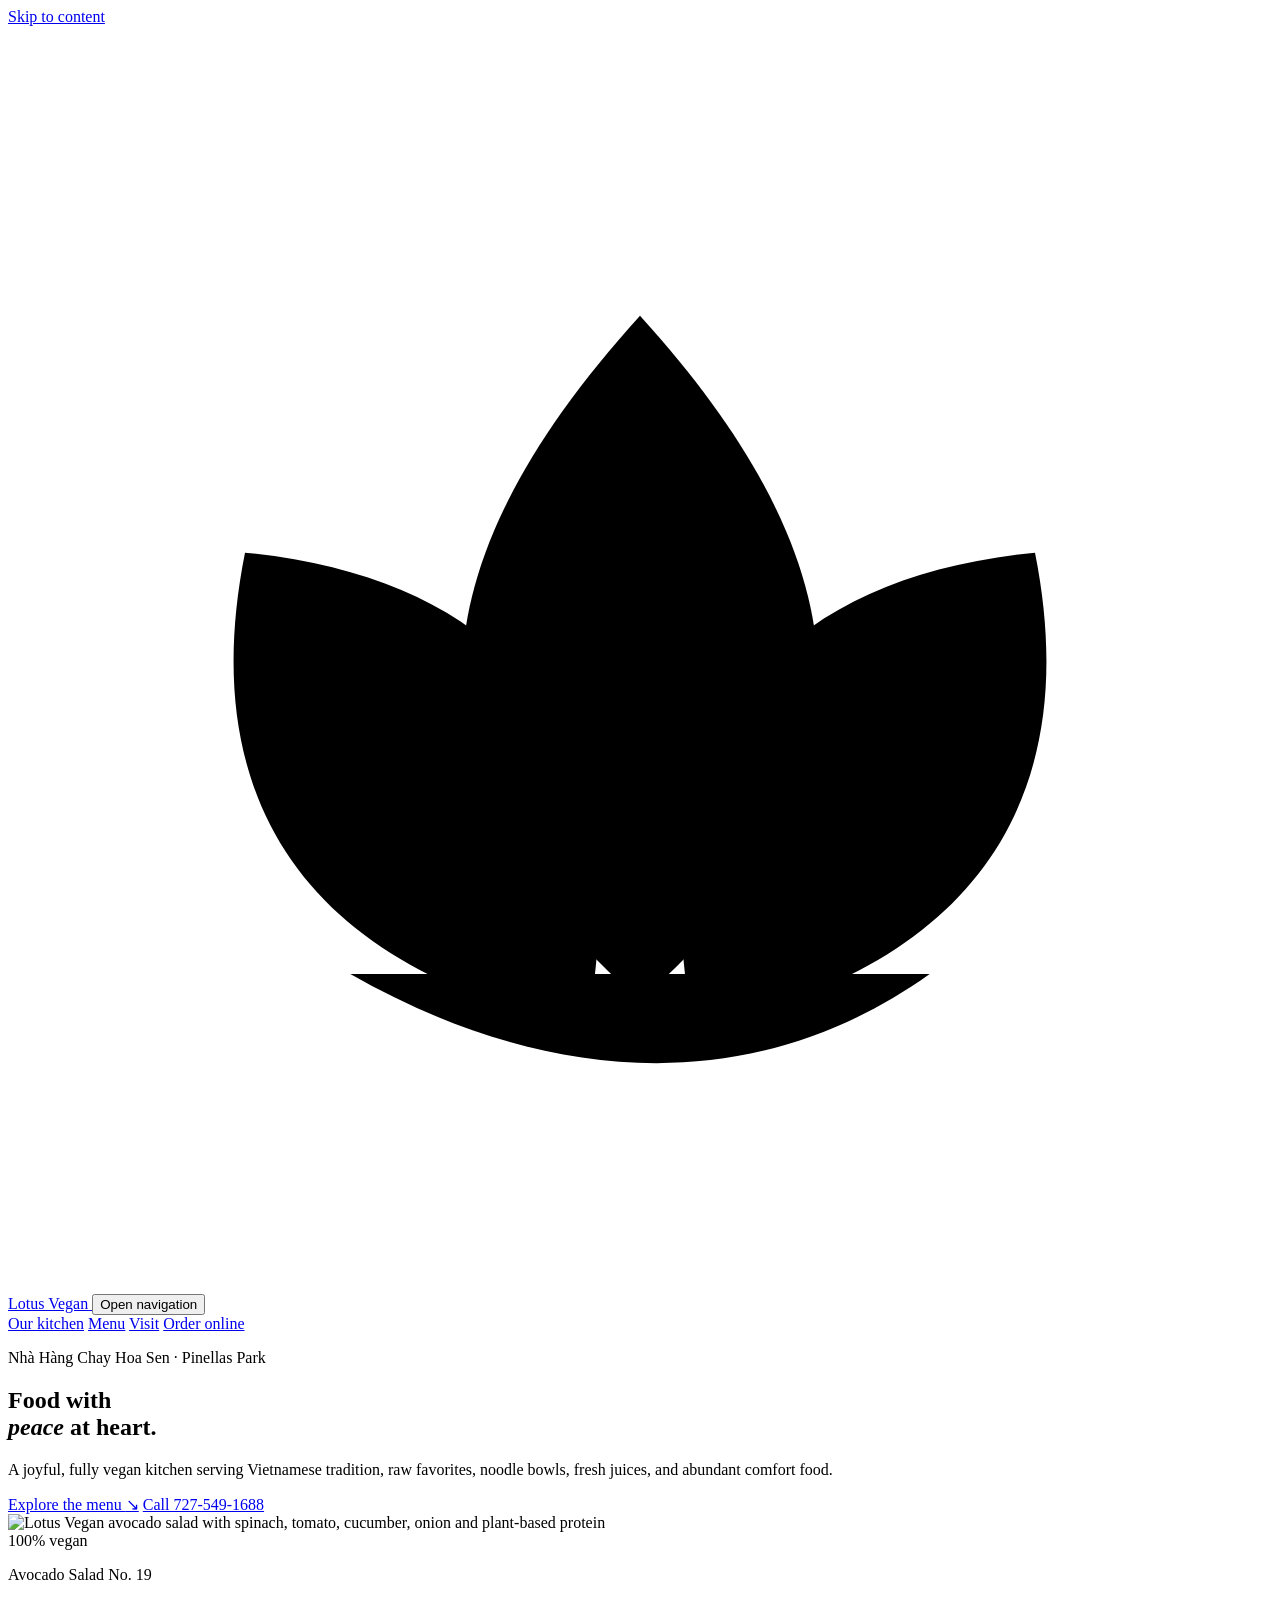
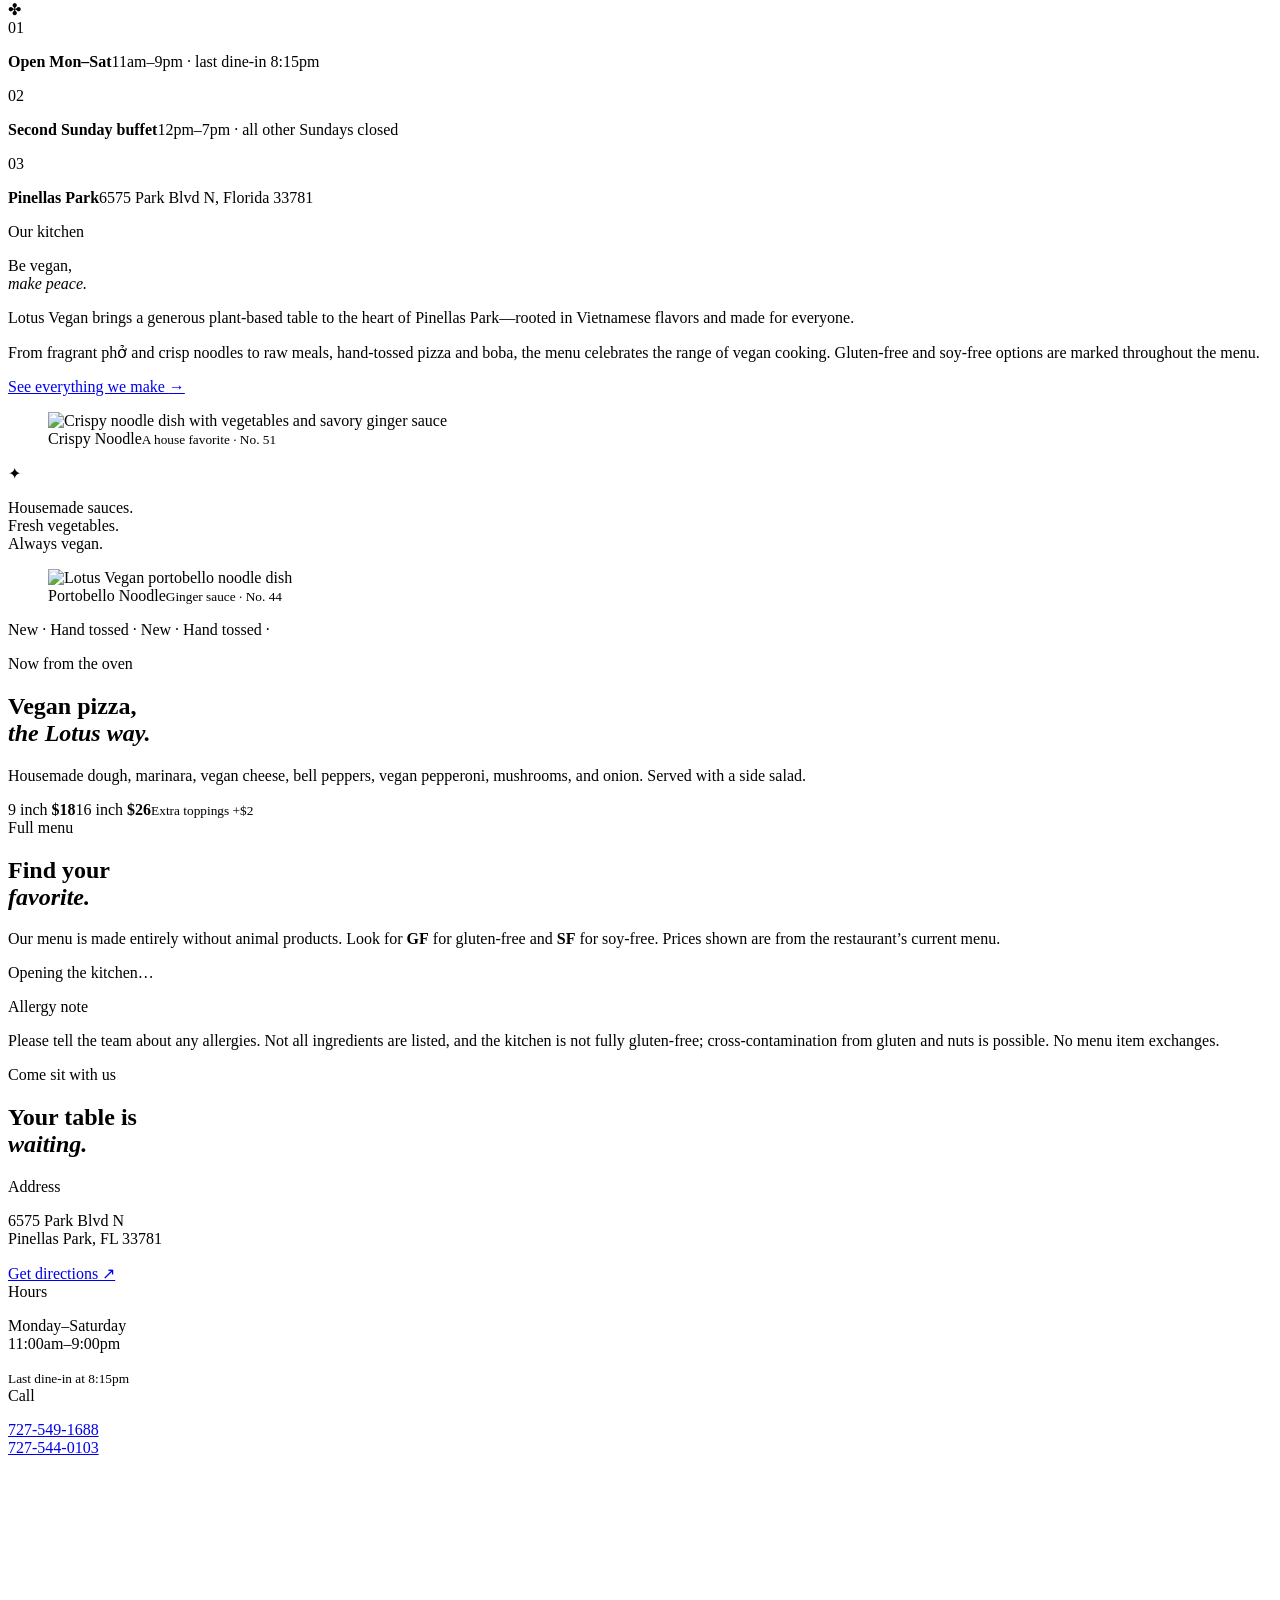
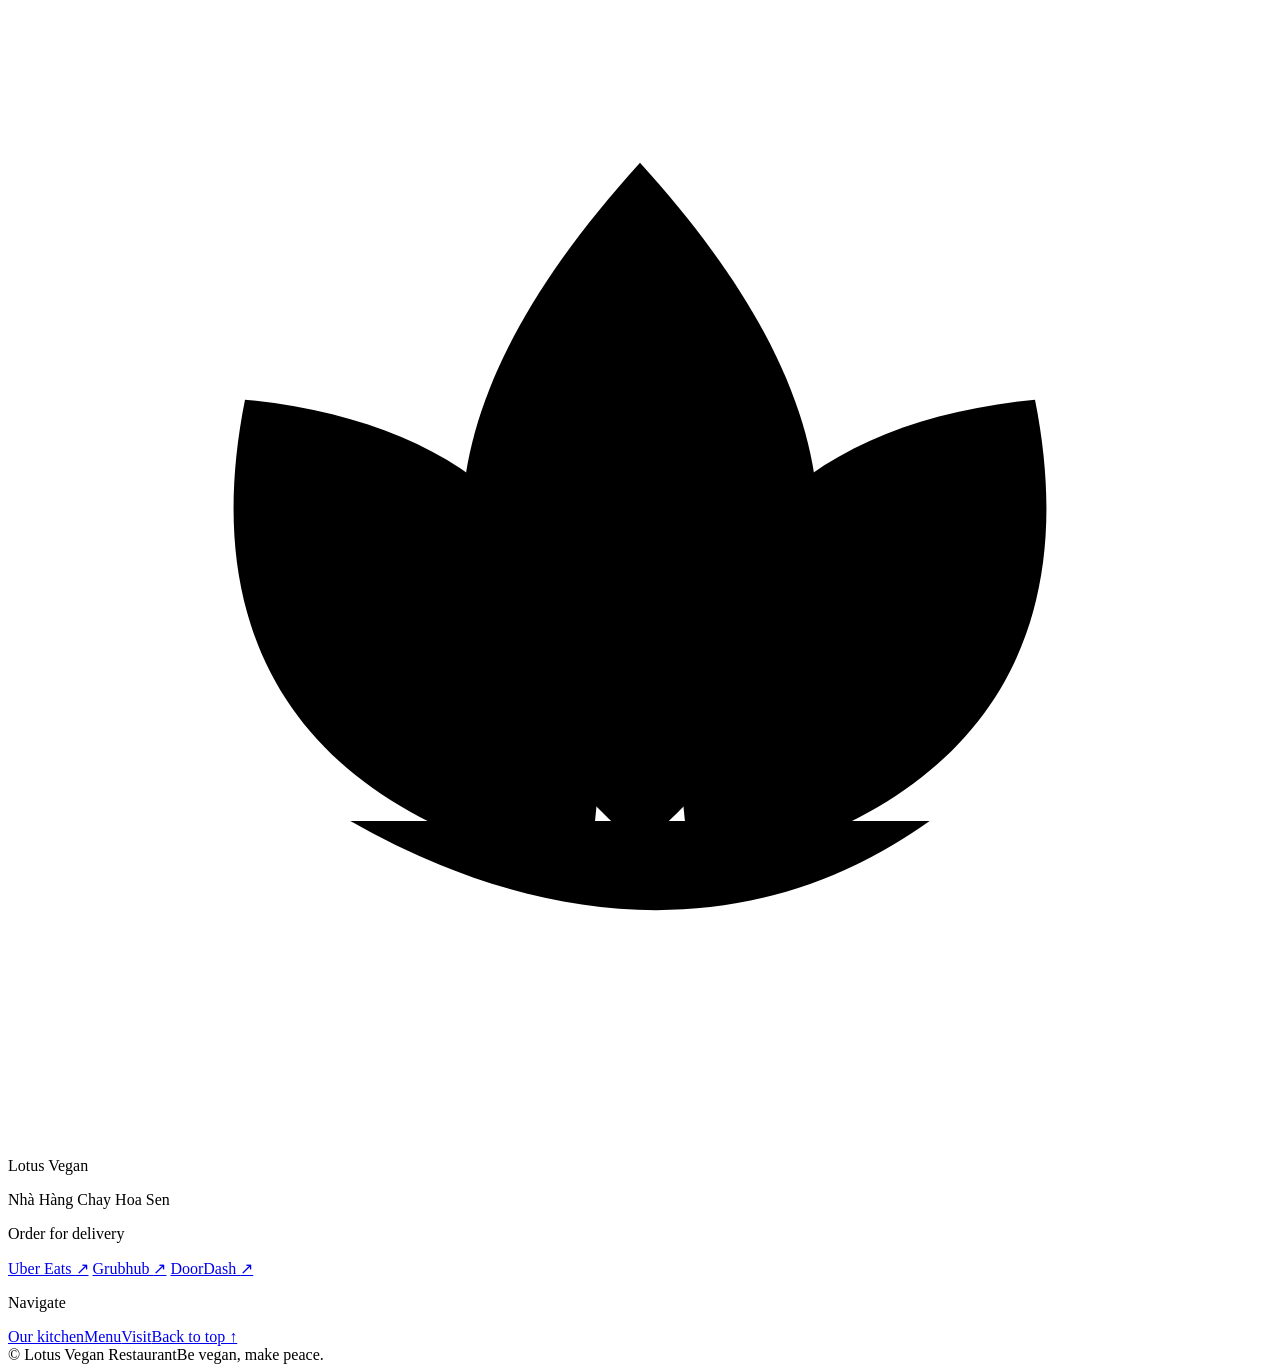
==== public/index.html @ e887ff48 "Build Lotus Vegan restaurant website" ====
<!doctype html>
<html lang="en">
<head>
  <meta charset="utf-8">
  <meta name="viewport" content="width=device-width, initial-scale=1">
  <meta name="description" content="Lotus Vegan Restaurant serves peaceful, plant-based Vietnamese and Asian comfort food in Pinellas Park, Florida.">
  <meta name="theme-color" content="#18392b">
  <meta property="og:title" content="Lotus Vegan Restaurant">
  <meta property="og:description" content="Be vegan, make peace. Vietnamese and Asian plant-based comfort food in Pinellas Park.">
  <meta property="og:image" content="/assets/avocado-salad.jpg">
  <title>Lotus Vegan Restaurant · Pinellas Park, FL</title>
  <link rel="stylesheet" href="/styles.css">
  <script defer src="/menu-data.js"></script>
  <script defer src="/app.js"></script>
</head>
<body>
  <a class="skip-link" href="#main">Skip to content</a>
  <header class="site-header" id="top">
    <a class="brand" href="#top" aria-label="Lotus Vegan home">
      <svg class="brand-mark" viewBox="0 0 48 48" aria-hidden="true">
        <path d="M24 37c-8-7-10-15 0-26 10 11 8 19 0 26Z"/>
        <path d="M22 38C12 36 7 30 9 20c10 1 15 7 13 18Zm4 0c10-2 15-8 13-18-10 1-15 7-13 18Z"/>
        <path d="M13 36c7 4 15 5 22 0"/>
      </svg>
      <span>Lotus Vegan</span>
    </a>
    <button class="nav-toggle" type="button" aria-controls="primary-nav" aria-expanded="false">
      <span></span><span></span><span></span><span class="sr-only">Open navigation</span>
    </button>
    <nav class="primary-nav" id="primary-nav" aria-label="Primary navigation">
      <a href="#story">Our kitchen</a>
      <a href="#menu">Menu</a>
      <a href="#visit">Visit</a>
      <a class="nav-order" href="https://www.ubereats.com/store/lotus-vegetarian-restaurant-pinellas-park/h4izgJ7OTvei46tngubVoA" target="_blank" rel="noreferrer">Order online</a>
    </nav>
  </header>

  <main id="main">
    <section class="hero" aria-labelledby="hero-title">
      <div class="hero-copy">
        <p class="eyebrow reveal">Nhà Hàng Chay Hoa Sen · Pinellas Park</p>
        <h1 id="hero-title" class="reveal reveal-1">Food with<br><em>peace</em> at heart.</h1>
        <p class="hero-intro reveal reveal-2">A joyful, fully vegan kitchen serving Vietnamese tradition, raw favorites, noodle bowls, fresh juices, and abundant comfort food.</p>
        <div class="hero-actions reveal reveal-3">
          <a class="button button-primary" href="#menu">Explore the menu <span aria-hidden="true">↘</span></a>
          <a class="text-link" href="tel:+17275491688">Call 727-549-1688</a>
        </div>
      </div>
      <div class="hero-visual reveal reveal-2">
        <div class="hero-image-wrap">
          <img src="/assets/avocado-salad.jpg" alt="Lotus Vegan avocado salad with spinach, tomato, cucumber, onion and plant-based protein" width="1067" height="800">
        </div>
        <div class="hero-stamp" aria-hidden="true"><span>100%</span> vegan</div>
        <p class="hero-caption">Avocado Salad <span>No. 19</span></p>
      </div>
      <div class="hero-flower" aria-hidden="true">✤</div>
    </section>

    <section class="quick-facts" aria-label="Restaurant details">
      <div><span>01</span><p><strong>Open Mon–Sat</strong>11am–9pm · last dine-in 8:15pm</p></div>
      <div><span>02</span><p><strong>Second Sunday buffet</strong>12pm–7pm · all other Sundays closed</p></div>
      <div><span>03</span><p><strong>Pinellas Park</strong>6575 Park Blvd N, Florida 33781</p></div>
    </section>

    <section class="story section-pad" id="story">
      <div class="section-kicker"><span>Our kitchen</span><i></i></div>
      <div class="story-grid">
        <div class="story-heading">
          <p class="display-small">Be vegan,<br><em>make peace.</em></p>
        </div>
        <div class="story-copy">
          <p class="lead">Lotus Vegan brings a generous plant-based table to the heart of Pinellas Park—rooted in Vietnamese flavors and made for everyone.</p>
          <p>From fragrant phở and crisp noodles to raw meals, hand-tossed pizza and boba, the menu celebrates the range of vegan cooking. Gluten-free and soy-free options are marked throughout the menu.</p>
          <a class="arrow-link" href="#menu">See everything we make <span>→</span></a>
        </div>
      </div>
      <div class="dish-gallery">
        <figure class="dish dish-tall">
          <img src="/assets/crispy-noodle.jpg" alt="Crispy noodle dish with vegetables and savory ginger sauce" width="250" height="187" loading="lazy">
          <figcaption><span>Crispy Noodle</span><small>A house favorite · No. 51</small></figcaption>
        </figure>
        <div class="gallery-note">
          <span aria-hidden="true">✦</span>
          <p>Housemade sauces.<br>Fresh vegetables.<br>Always vegan.</p>
        </div>
        <figure class="dish dish-wide">
          <img src="/assets/portobello-noodle.jpg" alt="Lotus Vegan portobello noodle dish" width="1067" height="800" loading="lazy">
          <figcaption><span>Portobello Noodle</span><small>Ginger sauce · No. 44</small></figcaption>
        </figure>
      </div>
    </section>

    <section class="pizza-band">
      <div class="pizza-orbit" aria-hidden="true">New · Hand tossed · New · Hand tossed ·</div>
      <div>
        <p class="eyebrow">Now from the oven</p>
        <h2>Vegan pizza,<br><em>the Lotus way.</em></h2>
      </div>
      <p>Housemade dough, marinara, vegan cheese, bell peppers, vegan pepperoni, mushrooms, and onion. Served with a side salad.</p>
      <div class="pizza-prices"><span>9 inch <strong>$18</strong></span><span>16 inch <strong>$26</strong></span><small>Extra toppings +$2</small></div>
    </section>

    <section class="menu-section section-pad" id="menu" aria-labelledby="menu-title">
      <div class="menu-intro">
        <div>
          <div class="section-kicker light"><span>Full menu</span><i></i></div>
          <h2 id="menu-title">Find your<br><em>favorite.</em></h2>
        </div>
        <p>Our menu is made entirely without animal products. Look for <b>GF</b> for gluten-free and <b>SF</b> for soy-free. Prices shown are from the restaurant’s current menu.</p>
      </div>
      <nav class="menu-jump" id="menu-jump" aria-label="Menu categories"></nav>
      <div class="menu-groups" id="menu-groups">
        <p class="menu-loading">Opening the kitchen…</p>
      </div>
      <div class="menu-notice">
        <span>Allergy note</span>
        <p>Please tell the team about any allergies. Not all ingredients are listed, and the kitchen is not fully gluten-free; cross-contamination from gluten and nuts is possible. No menu item exchanges.</p>
      </div>
    </section>

    <section class="visit section-pad" id="visit">
      <div class="visit-title">
        <p class="eyebrow">Come sit with us</p>
        <h2>Your table is<br><em>waiting.</em></h2>
      </div>
      <div class="visit-card">
        <div>
          <span>Address</span>
          <p>6575 Park Blvd N<br>Pinellas Park, FL 33781</p>
          <a href="https://www.google.com/maps/search/?api=1&query=Lotus+Vegan+Restaurant+6575+Park+Blvd+N+Pinellas+Park+FL+33781" target="_blank" rel="noreferrer">Get directions ↗</a>
        </div>
        <div>
          <span>Hours</span>
          <p>Monday–Saturday<br>11:00am–9:00pm</p>
          <small>Last dine-in at 8:15pm</small>
        </div>
        <div>
          <span>Call</span>
          <p><a href="tel:+17275491688">727-549-1688</a><br><a href="tel:+17275440103">727-544-0103</a></p>
        </div>
      </div>
    </section>
  </main>

  <footer class="site-footer">
    <div class="footer-top">
      <div>
        <svg class="footer-mark" viewBox="0 0 48 48" aria-hidden="true"><path d="M24 37c-8-7-10-15 0-26 10 11 8 19 0 26Z"/><path d="M22 38C12 36 7 30 9 20c10 1 15 7 13 18Zm4 0c10-2 15-8 13-18-10 1-15 7-13 18Z"/><path d="M13 36c7 4 15 5 22 0"/></svg>
        <p class="footer-name">Lotus Vegan</p>
        <p>Nhà Hàng Chay Hoa Sen</p>
      </div>
      <div class="order-links">
        <p>Order for delivery</p>
        <a href="https://www.ubereats.com/store/lotus-vegetarian-restaurant-pinellas-park/h4izgJ7OTvei46tngubVoA" target="_blank" rel="noreferrer">Uber Eats <span>↗</span></a>
        <a href="https://www.grubhub.com/restaurant/lotus-vegan-restaurant-6575-n-pk-blvd-pinellas-park/5557992" target="_blank" rel="noreferrer">Grubhub <span>↗</span></a>
        <a href="https://www.doordash.com/store/lotus-vegan-restaurant-244457/" target="_blank" rel="noreferrer">DoorDash <span>↗</span></a>
      </div>
      <div class="footer-nav">
        <p>Navigate</p>
        <a href="#story">Our kitchen</a><a href="#menu">Menu</a><a href="#visit">Visit</a><a href="#top">Back to top ↑</a>
      </div>
    </div>
    <div class="footer-bottom"><span>© <span id="year"></span> Lotus Vegan Restaurant</span><span>Be vegan, make peace.</span></div>
  </footer>
</body>
</html>
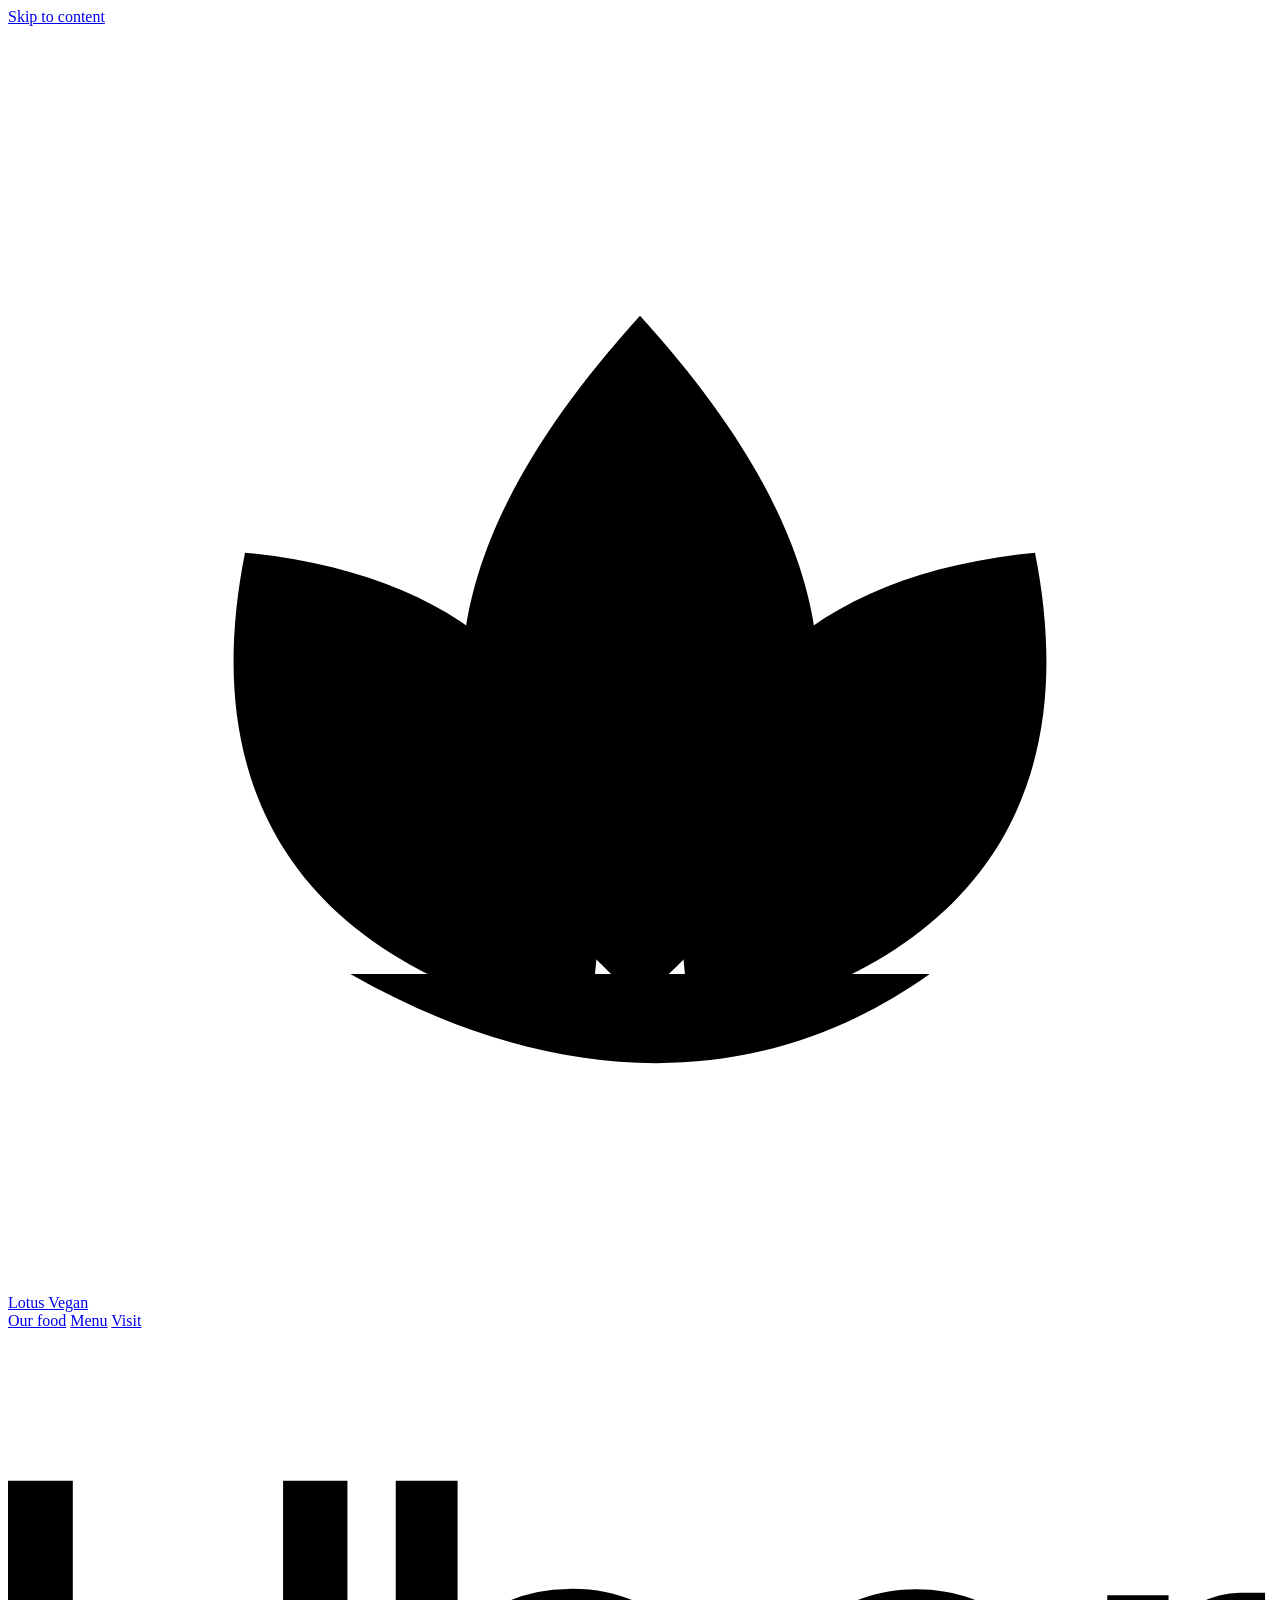
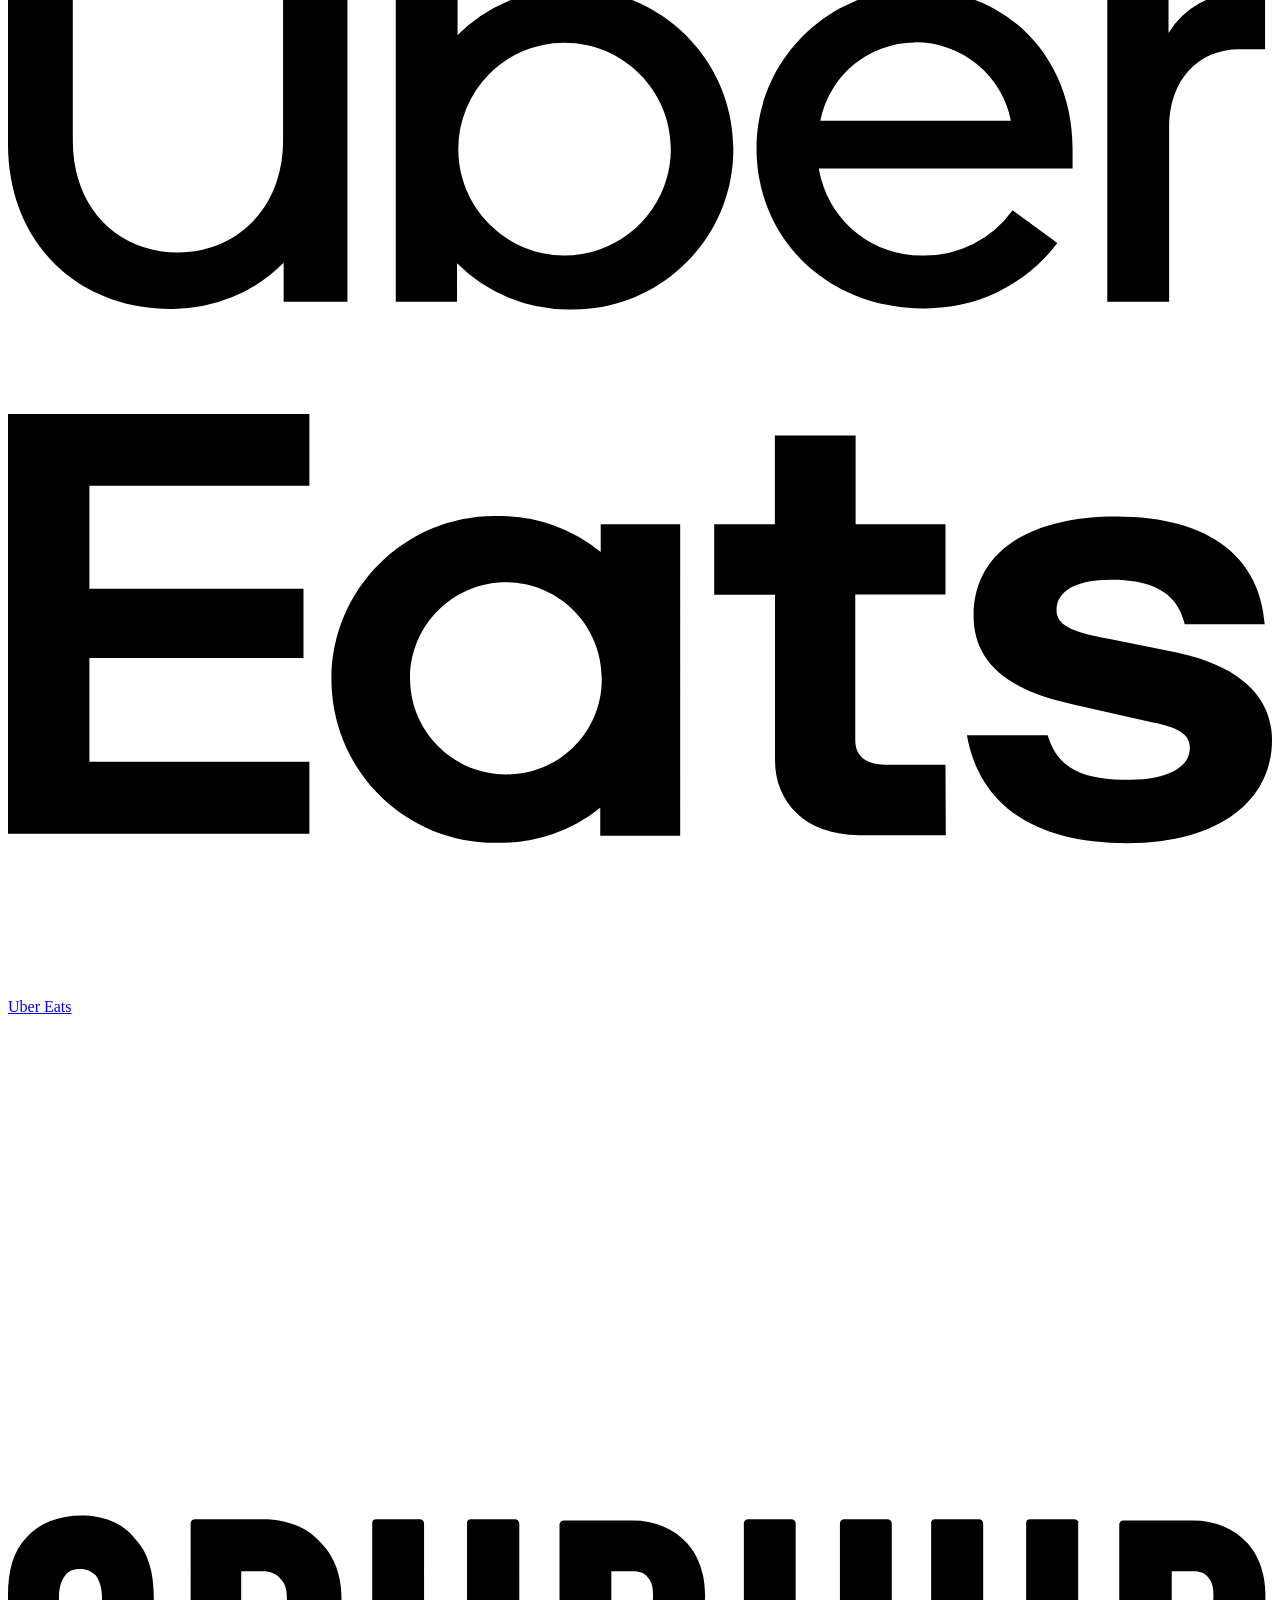
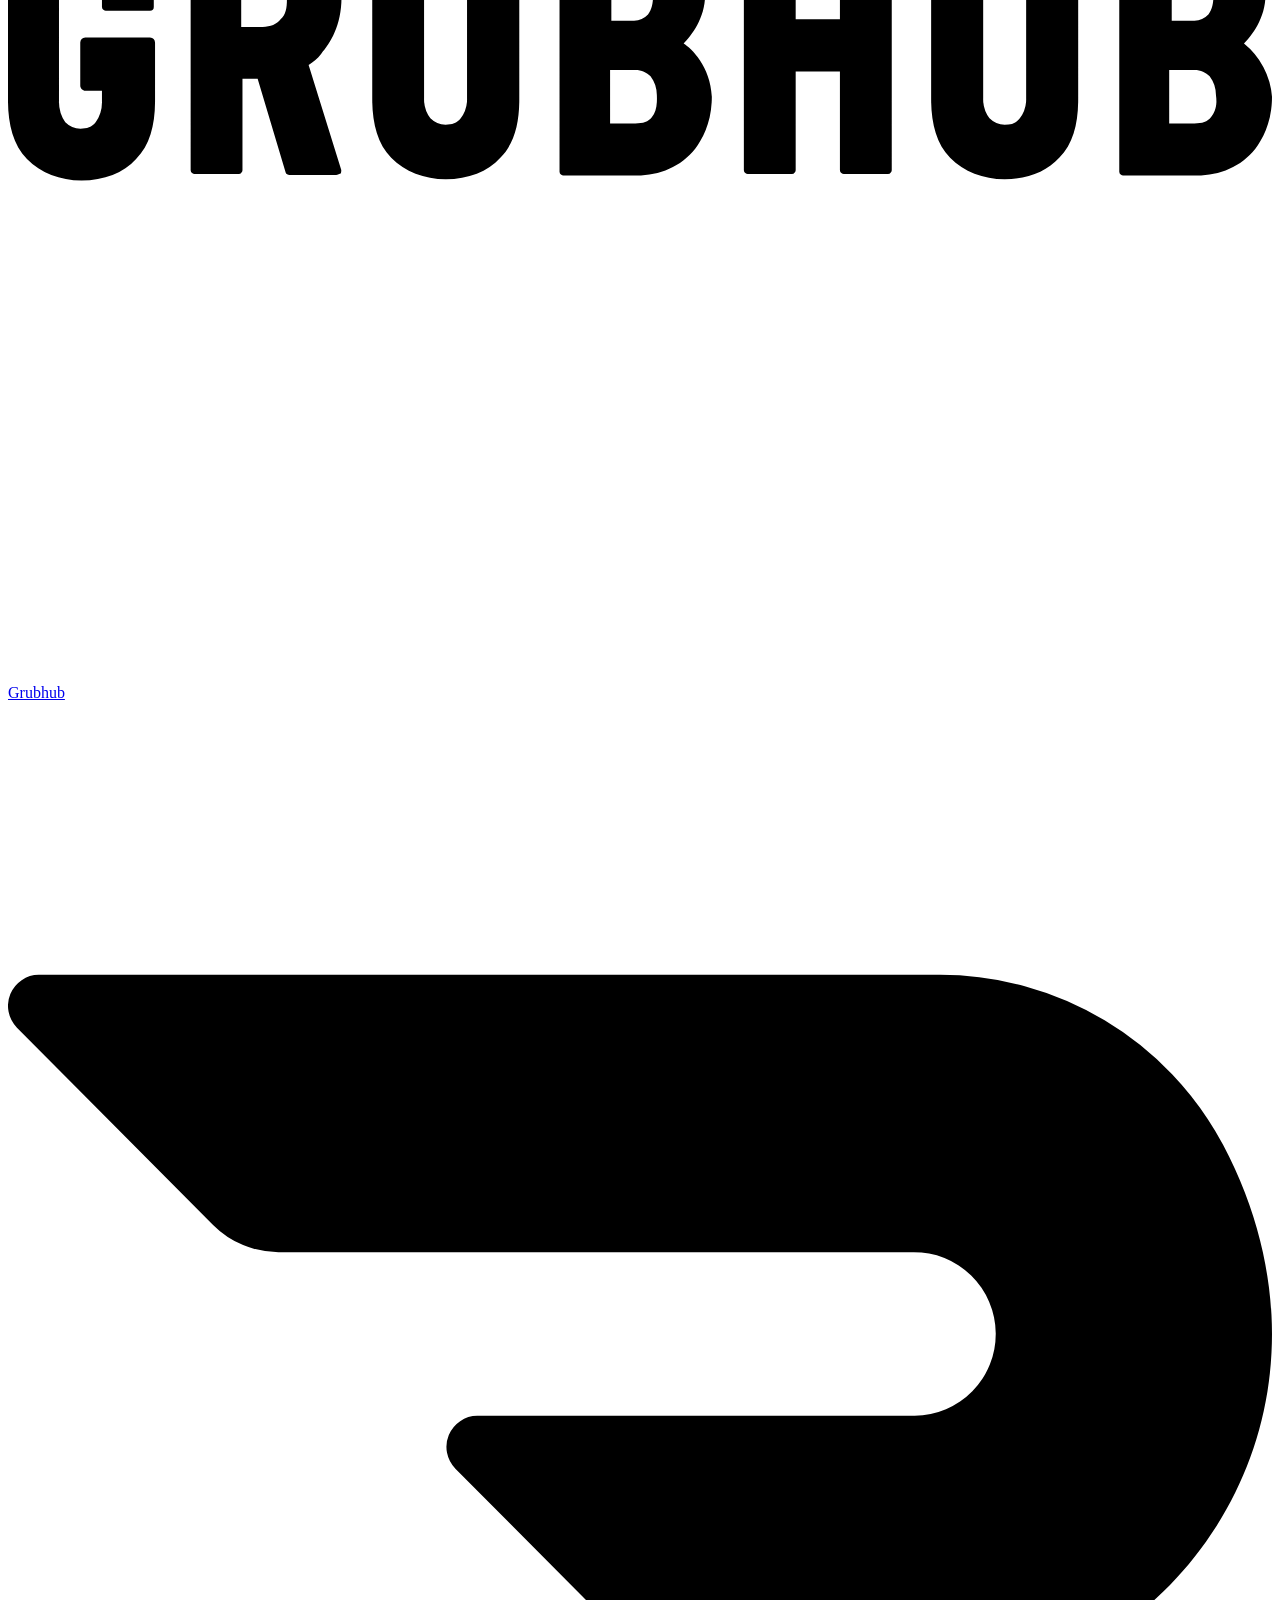
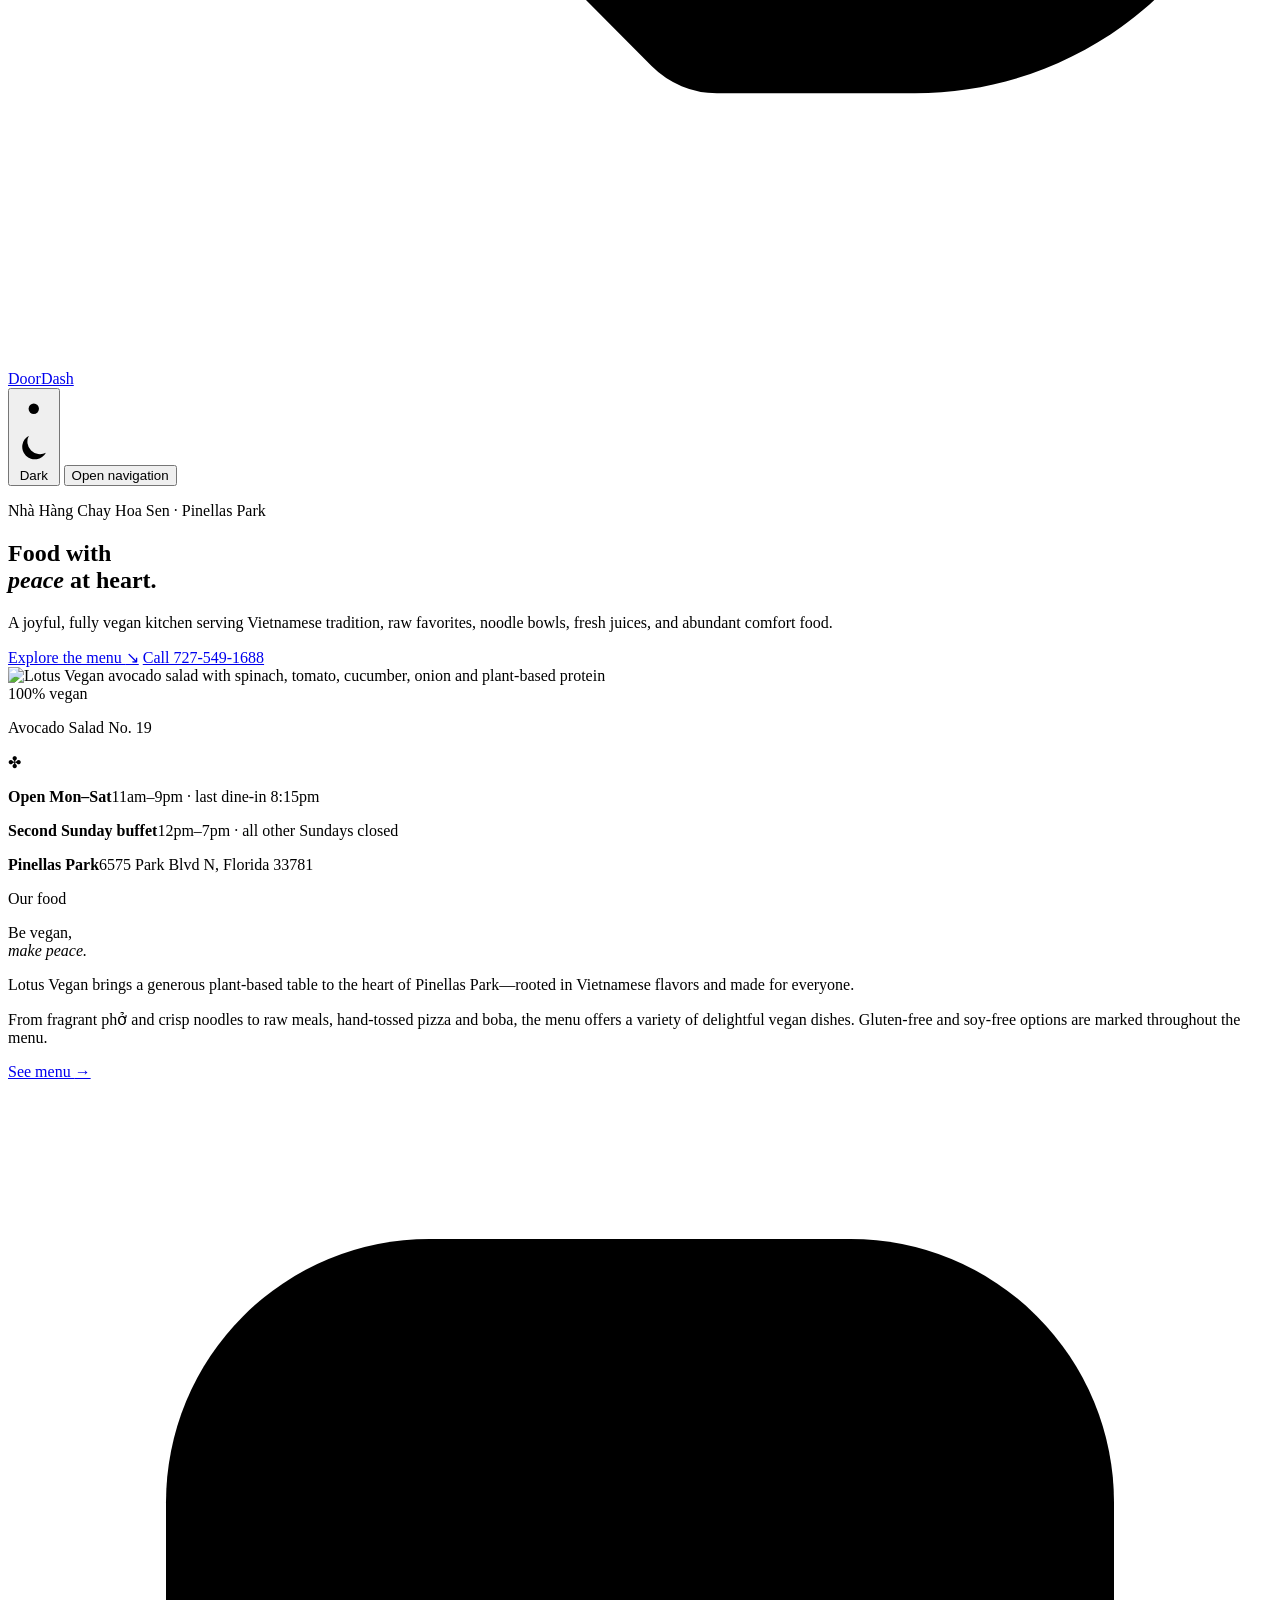
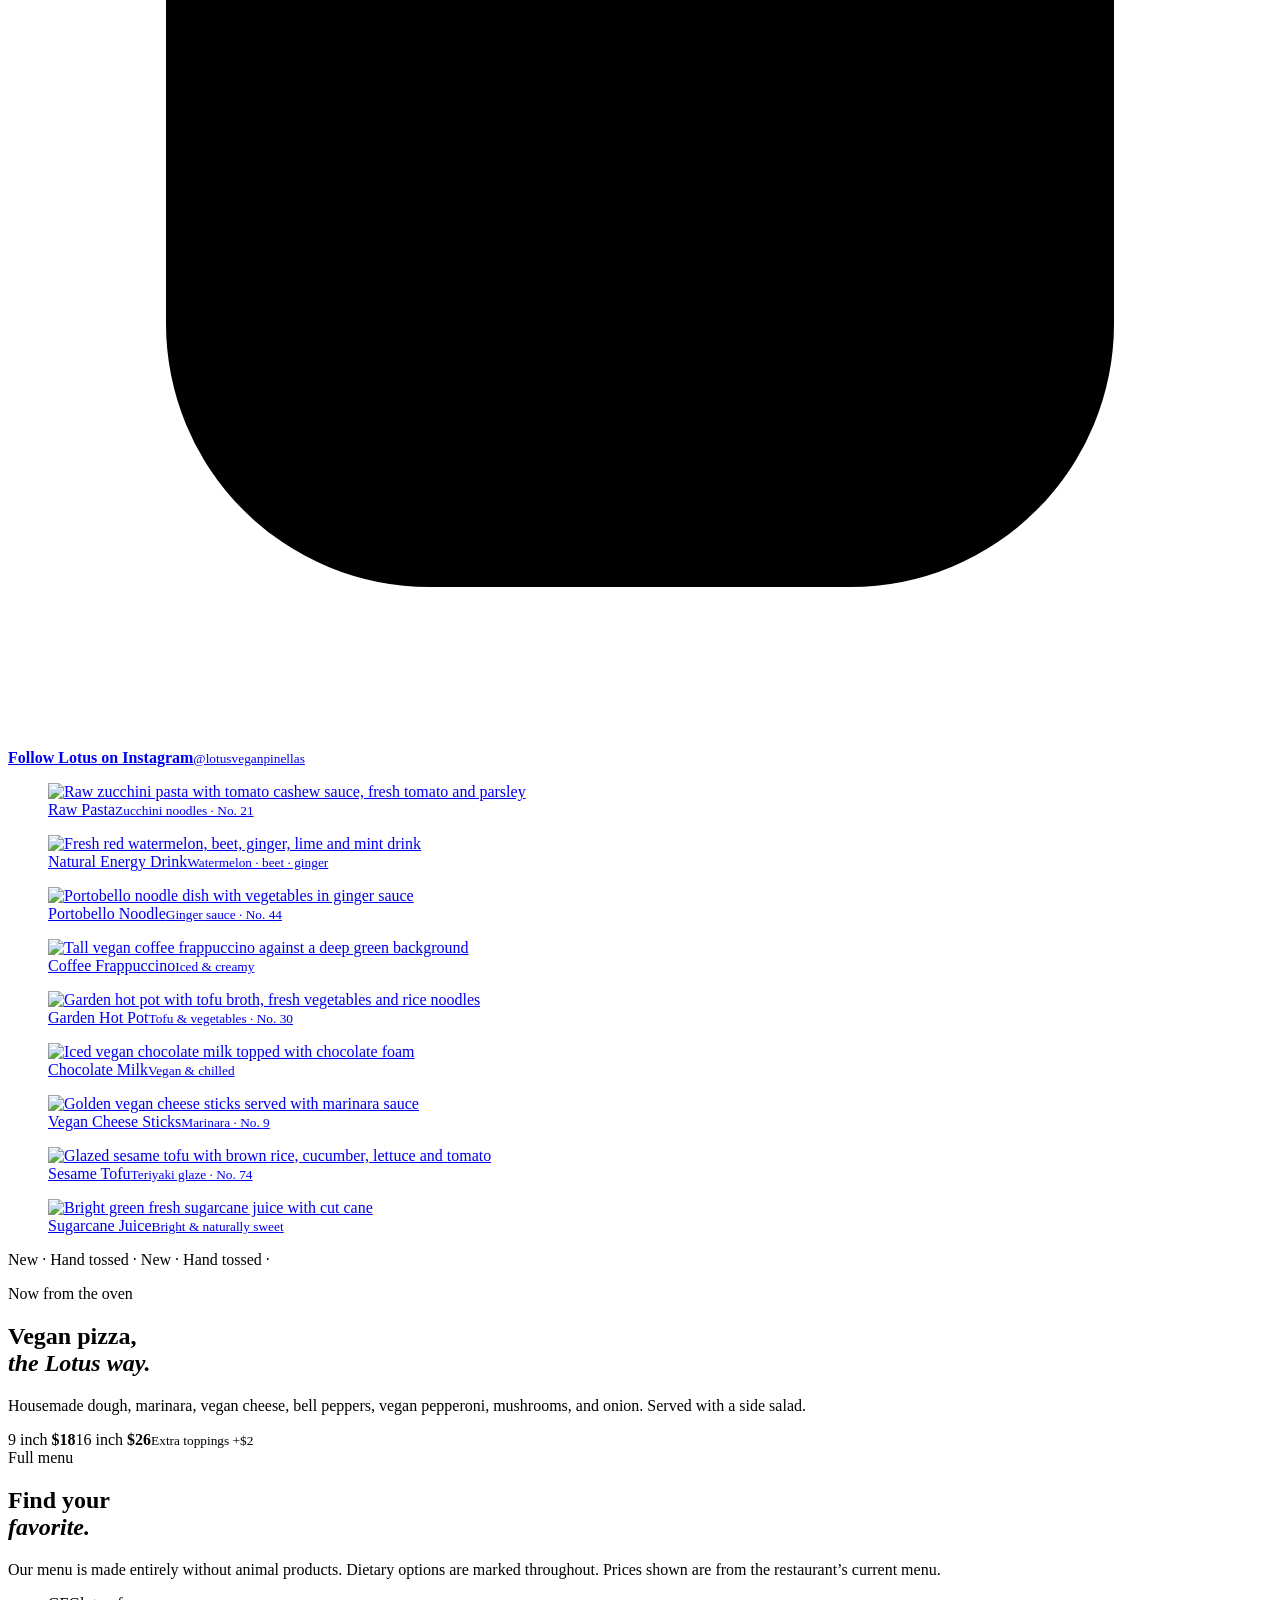
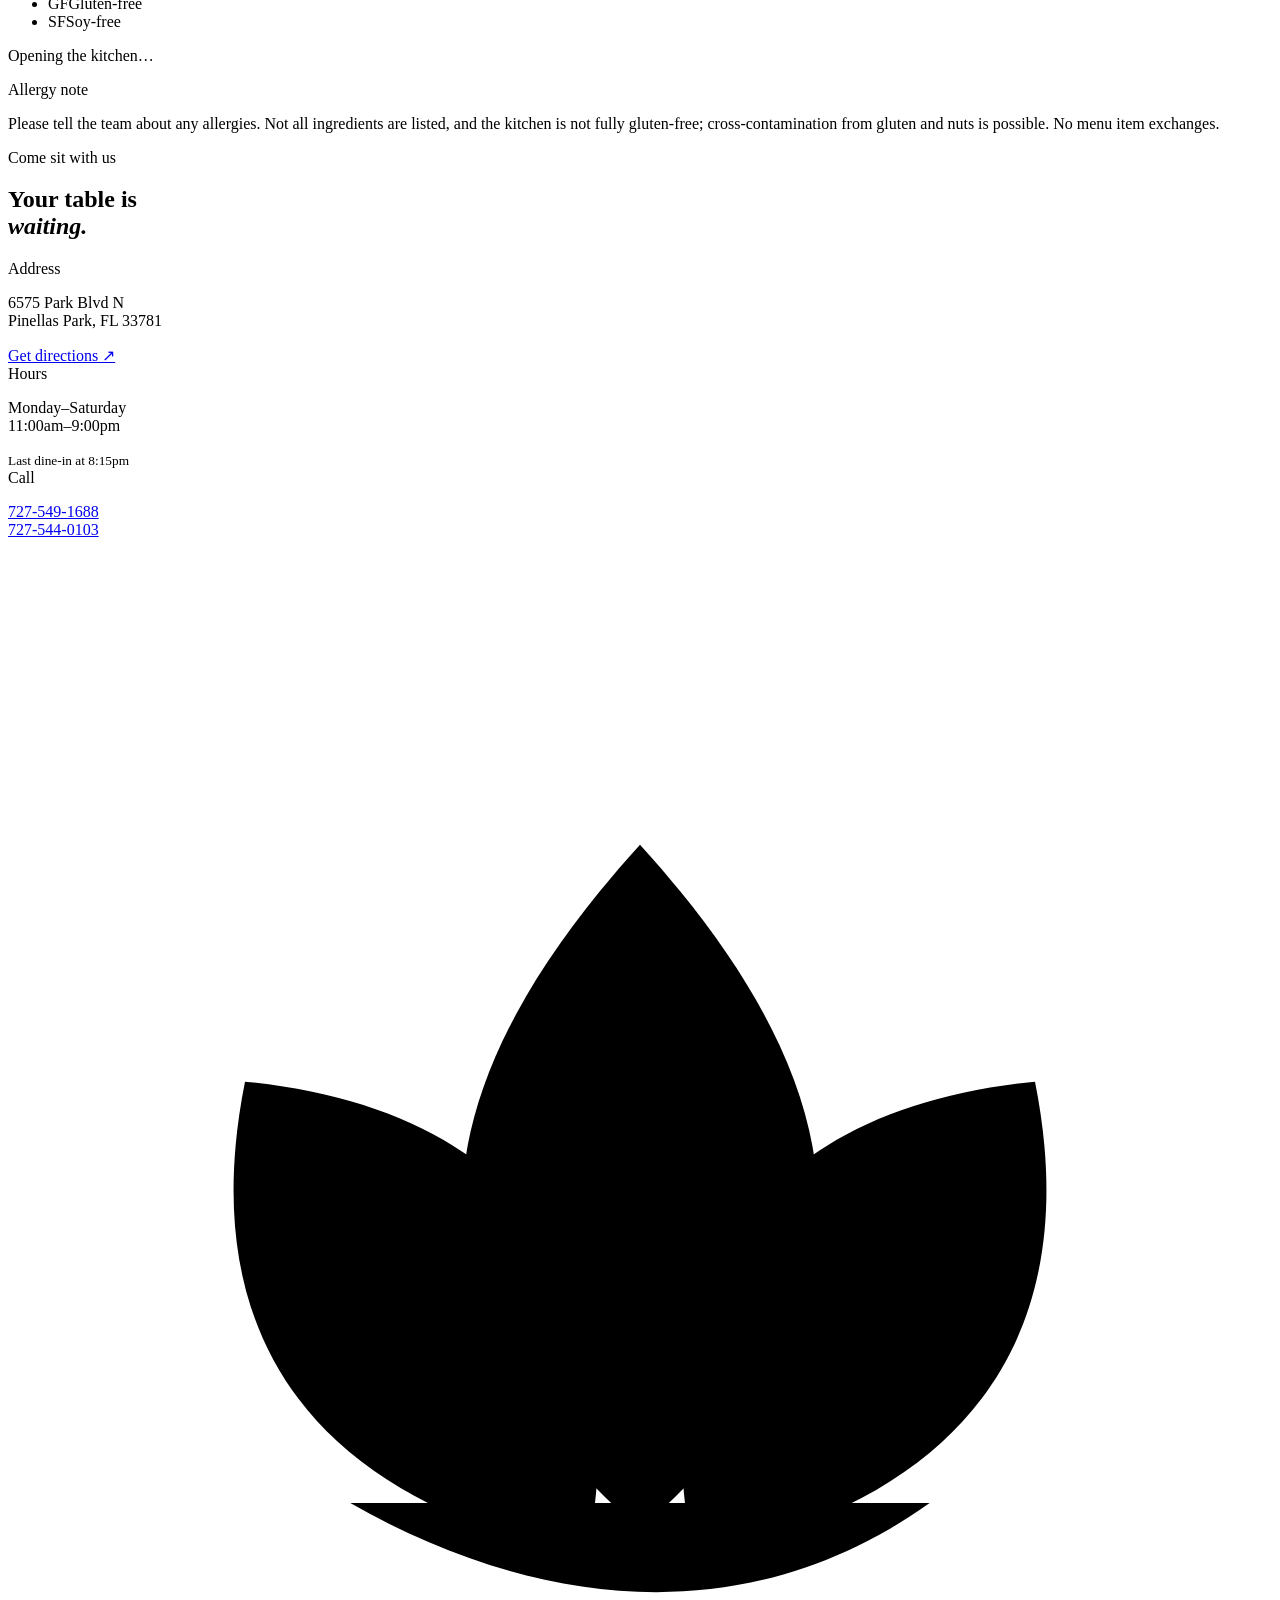
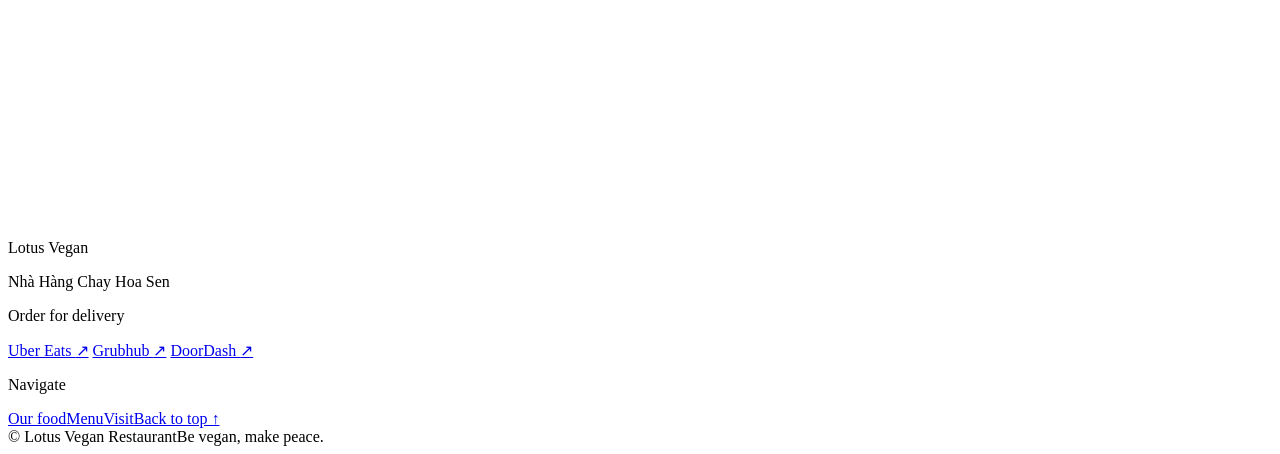
==== commit df78a342: "add dark and light mode with toggle, update wording and menu, add instagram photos of food in our fo" ====
--- a/public/index.html
+++ b/public/index.html
@@ -1,17 +1,18 @@
 <!doctype html>
-<html lang="en">
+<html lang="en" data-theme="light">
 <head>
   <meta charset="utf-8">
   <meta name="viewport" content="width=device-width, initial-scale=1">
   <meta name="description" content="Lotus Vegan Restaurant serves peaceful, plant-based Vietnamese and Asian comfort food in Pinellas Park, Florida.">
-  <meta name="theme-color" content="#18392b">
+  <meta name="theme-color" content="#f5f0e5">
   <meta property="og:title" content="Lotus Vegan Restaurant">
   <meta property="og:description" content="Be vegan, make peace. Vietnamese and Asian plant-based comfort food in Pinellas Park.">
   <meta property="og:image" content="/assets/avocado-salad.jpg">
   <title>Lotus Vegan Restaurant · Pinellas Park, FL</title>
-  <link rel="stylesheet" href="/styles.css">
+  <script src="/theme-init.js?v=theme-20260714-3"></script>
+  <link rel="stylesheet" href="/styles.css?v=theme-20260714-5">
   <script defer src="/menu-data.js"></script>
-  <script defer src="/app.js"></script>
+  <script defer src="/app.js?v=theme-20260714-3"></script>
 </head>
 <body>
   <a class="skip-link" href="#main">Skip to content</a>
@@ -24,15 +25,42 @@
       </svg>
       <span>Lotus Vegan</span>
     </a>
-    <button class="nav-toggle" type="button" aria-controls="primary-nav" aria-expanded="false">
-      <span></span><span></span><span></span><span class="sr-only">Open navigation</span>
-    </button>
     <nav class="primary-nav" id="primary-nav" aria-label="Primary navigation">
-      <a href="#story">Our kitchen</a>
+      <a href="#story">Our food</a>
       <a href="#menu">Menu</a>
       <a href="#visit">Visit</a>
-      <a class="nav-order" href="https://www.ubereats.com/store/lotus-vegetarian-restaurant-pinellas-park/h4izgJ7OTvei46tngubVoA" target="_blank" rel="noreferrer">Order online</a>
+      <div class="nav-order-services" role="group" aria-label="Order online">
+        <a class="nav-order-service nav-order-service-ubereats" href="https://www.ubereats.com/store/lotus-vegetarian-restaurant-pinellas-park/h4izgJ7OTvei46tngubVoA" target="_blank" rel="noreferrer" title="Uber Eats" aria-label="Order from Lotus Vegan on Uber Eats (opens in a new tab)">
+          <svg viewBox="0 0 24 24" aria-hidden="true"><path d="M0 2.8645v4.9972c0 1.8834 1.3315 3.1297 3.0835 3.1297a2.9652 2.9652 0 0 0 2.1502-.876v.7425H6.445V2.8645H5.223v4.9339c0 1.2642-.8696 2.1198-1.9954 2.122-1.1386-.0023-1.997-.834-1.997-2.122V2.8645zm7.3625 0v7.9934h1.163v-.7318a2.9915 2.9915 0 0 0 2.1177.876c1.714.048 3.1295-1.3283 3.1295-3.0429s-1.4155-3.091-3.1295-3.0429a2.9674 2.9674 0 0 0-2.107.876V2.8645zm9.8857 2.0561c-1.6752-.0074-3.0369 1.3492-3.0356 3.0245 0 1.7366 1.3732 3.0373 3.1537 3.0373a3.123 3.123 0 0 0 2.5578-1.2438l-.8495-.6177a2.0498 2.0498 0 0 1-1.7083.8585c-.9763.0126-1.8147-.6915-1.971-1.6553h4.818v-.379c0-1.734-1.254-3.0238-2.9638-3.0245zm6.1632.0667a1.5943 1.5943 0 0 0-1.376.7657v-.7186h-1.163v5.8235h1.1741V7.5465c0-.9023.5581-1.4847 1.3268-1.4847h.4949V4.9886c-.1576.0013-.3186-.0009-.4568-.0013zm-6.2034.944a1.844 1.844 0 0 1 1.8337 1.486H15.424a1.844 1.844 0 0 1 1.784-1.486zm-6.6589.0056c1.1223-.0084 2.0365.8992 2.0364 2.0215-.0026 1.1203-.914 2.0258-2.0343 2.021a2.0151 2.0151 0 0 1-1.4159-.5987A2.0152 2.0152 0 0 1 8.55 7.9592a2.0152 2.0152 0 0 1 .5838-1.422 2.0152 2.0152 0 0 1 1.4153-.6003zM0 12.9864v7.9716h5.7222v-1.3666H1.5458v-1.971h4.0647v-1.314H1.5458v-1.9556h4.1764v-1.3644zm14.5608.4097v1.6861h-1.1519v1.338h1.1545v3.143c0 .7927.5712 1.4209 1.6005 1.4209h1.6425L17.8 19.646h-1.1412c-.3482 0-.5714-.1509-.5714-.464v-2.7683H17.8v-1.3316h-1.7062v-1.686zm-5.2974 1.5275c-1.7348-.0103-3.141 1.4035-3.1214 3.1382.0196 1.7346 1.4575 3.1163 3.1915 3.0668a2.9915 2.9915 0 0 0 1.912-.6655v.532h1.5175v-5.9129h-1.509v.5257a3.0047 3.0047 0 0 0-1.9205-.6835c-.0244-.0007-.0492-.0006-.0701-.0008zm11.771.0077c-1.5855 0-2.7002.6437-2.7002 1.8854 0 .8607.6132 1.4213 1.936 1.695l1.4478.3286c.5694.1095.7224.2585.7224.4906 0 .3701-.438.6022-1.1279.6022-.876 0-1.3774-.1907-1.5723-.8477h-1.533c.219 1.2307 1.1563 2.05 3.0484 2.05h.0022c1.752 0 2.7422-.819 2.7422-1.9534 0-.8059-.5847-1.4084-1.8089-1.6668l-1.2943-.2605c-.7511-.1358-.988-.2738-.988-.5454 0-.357.3616-.5757 1.0295-.5757.7227 0 1.2527.1925 1.406.8473h1.5175c-.0854-1.2286-.9899-2.0497-2.8273-2.0497zM9.467 16.1815c1.0092.0096 1.8188.8369 1.8067 1.8461.0014 1.0046-.8198 1.816-1.8243 1.8025-1.0075-.0048-1.8203-.8256-1.8155-1.833.0048-1.0076.8255-1.8204 1.833-1.8156z"/></svg>
+          <span class="sr-only">Uber Eats</span>
+        </a>
+        <a class="nav-order-service nav-order-service-grubhub" href="https://www.grubhub.com/restaurant/lotus-vegan-restaurant-6575-n-pk-blvd-pinellas-park/5557992" target="_blank" rel="noreferrer" title="Grubhub" aria-label="Order from Lotus Vegan on Grubhub (opens in a new tab)">
+          <svg viewBox="0 0 24 24" aria-hidden="true"><path d="M16.708 9.556h-.84c-.048 0-.072.048-.072.072v1.828h-.84V9.628c0-.048-.048-.072-.072-.072h-.84c-.048 0-.072.048-.072.072v4.692c0 .048.048.072.072.072h.84c.048 0 .072-.048.072-.072v-1.876h.84v1.876c0 .048.048.072.072.072h.84c.048 0 .072-.048.072-.072V9.628c0-.024-.024-.072-.072-.072m-7.08 0h-.84c-.048 0-.072.024-.072.072v3.324a.61.61 0 0 1-.12.384c-.072.096-.168.12-.288.12a.405.405 0 0 1-.288-.12.61.61 0 0 1-.12-.384V9.628c0-.048-.048-.072-.072-.072h-.84c-.048 0-.072.024-.072.072v3.348c0 .432.096.84.36 1.108.264.264.624.408 1.036.408.432 0 .796-.144 1.036-.408.264-.264.36-.648.36-1.108V9.628c-.004-.024-.028-.072-.08-.072m-8.232-.072c-.432 0-.796.144-1.036.408C.096 10.156 0 10.54 0 11v2c0 .432.096.84.36 1.108.264.264.624.408 1.036.408.432 0 .796-.144 1.036-.408.264-.264.36-.648.36-1.108v-1.104a.102.102 0 0 0-.096-.096H1.468a.102.102 0 0 0-.096.096v.82c0 .048.048.096.096.096h.316v.192a.676.676 0 0 1-.12.408c-.072.096-.168.12-.288.12a.405.405 0 0 1-.288-.12.69.69 0 0 1-.12-.408v-1.976c0-.168.048-.316.12-.408.072-.096.168-.12.288-.12.116 0 .216.048.288.12.072.096.12.24.12.408v.192c0 .048.048.072.072.072h.84c.048 0 .072-.024.072-.072v-.192c0-.432-.096-.84-.36-1.108-.216-.292-.604-.436-1.012-.436m10.832 3.828c-.072.096-.168.12-.316.12h-.48v-1.016h.48c.12 0 .216.048.288.12.079.104.121.23.12.36.008.2-.016.316-.092.416zm-.364-2.768c.12 0 .216.024.288.12.072.072.096.192.096.34s-.024.264-.096.36a.385.385 0 0 1-.264.12h-.432v-.94h.408zm.964 1.372c.144-.144.408-.48.408-.916 0-.508-.192-.82-.34-.988-.264-.288-.624-.432-1.036-.432h-1.316c-.048 0-.072.048-.072.072v4.696c0 .048.048.072.072.072h1.396c.432 0 .84-.168 1.108-.508.144-.192.316-.508.316-.988-.028-.576-.388-.916-.536-1.008zm-7.652-.46c-.072.096-.192.144-.34.144h-.408v-1.056h.408c.144 0 .264.048.34.144.096.096.12.216.12.384s-.02.288-.12.384zm.532.868c.096-.072.168-.12.24-.216.168-.192.384-.532.384-1.06 0-.508-.192-.84-.384-1.036-.24-.288-.6-.432-1.012-.456H3.54c-.048 0-.072.048-.072.072v4.692c0 .048.048.072.072.072h.84c.048 0 .072-.048.072-.072v-1.736h.288l.532 1.78c0 .024.048.048.072.048h.888c.024 0 .048-.024.072-.024s.024-.048.024-.072l-.62-1.992zm17.136.988c-.072.096-.168.12-.316.12h-.48v-1.016h.48c.12 0 .216.048.288.12.079.104.121.23.12.36.028.2-.016.316-.092.416zm-.34-2.768c.12 0 .216.024.288.12.072.072.096.192.096.34s-.024.264-.096.36a.385.385 0 0 1-.264.12h-.432v-.94h.408zm.964 1.372c.144-.144.408-.48.408-.916 0-.508-.192-.82-.34-.988-.264-.288-.624-.432-1.036-.432h-1.328c-.048 0-.072.048-.072.072v4.696c0 .048.048.072.072.072h1.404c.432 0 .84-.168 1.108-.508.144-.192.316-.508.316-.988a1.442 1.442 0 0 0-.532-1.008zm-3.224-2.36h-.84c-.048 0-.072.024-.072.072v3.324a.61.61 0 0 1-.12.384c-.072.096-.168.12-.288.12a.405.405 0 0 1-.288-.12.61.61 0 0 1-.12-.384V9.628c0-.048-.048-.072-.072-.072H17.6c-.048 0-.072.024-.072.072v3.348c0 .432.096.84.36 1.108.264.264.624.408 1.036.408.432 0 .796-.144 1.036-.408.264-.264.36-.648.36-1.108V9.628c.024-.024-.024-.072-.076-.072"/></svg>
+          <span class="sr-only">Grubhub</span>
+        </a>
+        <a class="nav-order-service nav-order-service-doordash" href="https://www.doordash.com/store/lotus-vegan-restaurant-244457/" target="_blank" rel="noreferrer" title="DoorDash" aria-label="Order from Lotus Vegan on DoorDash (opens in a new tab)">
+          <svg viewBox="0 0 24 24" aria-hidden="true"><path d="M23.071 8.409a6.09 6.09 0 0 0-5.396-3.228H.584A.589.589 0 0 0 .17 6.184L3.894 9.93a1.752 1.752 0 0 0 1.242.516h12.049a1.554 1.554 0 1 1 .031 3.108H8.91a.589.589 0 0 0-.415 1.003l3.725 3.747a1.75 1.75 0 0 0 1.242.516h3.757c4.887 0 8.584-5.225 5.852-10.413"/></svg>
+          <span class="sr-only">DoorDash</span>
+        </a>
+      </div>
     </nav>
+    <div class="header-controls">
+      <button class="theme-toggle" id="theme-toggle" type="button" aria-pressed="false" aria-label="Switch to dark mode">
+        <span class="theme-toggle-icons" aria-hidden="true">
+          <svg class="theme-icon theme-icon-sun" viewBox="0 0 24 24">
+            <circle cx="12" cy="12" r="3.5"/>
+            <path d="M12 2v2.2M12 19.8V22M2 12h2.2M19.8 12H22M4.93 4.93l1.56 1.56M17.51 17.51l1.56 1.56M19.07 4.93l-1.56 1.56M6.49 17.51l-1.56 1.56"/>
+          </svg>
+          <svg class="theme-icon theme-icon-moon" viewBox="0 0 24 24">
+            <path d="M20.2 15.3A8.5 8.5 0 0 1 8.7 3.8 8.5 8.5 0 1 0 20.2 15.3Z"/>
+          </svg>
+        </span>
+        <span class="theme-toggle-label">Dark</span>
+      </button>
+      <button class="nav-toggle" type="button" aria-controls="primary-nav" aria-expanded="false">
+        <span></span><span></span><span></span><span class="sr-only">Open navigation</span>
+      </button>
+    </div>
   </header>
 
   <main id="main">
@@ -57,35 +85,87 @@
     </section>
 
     <section class="quick-facts" aria-label="Restaurant details">
-      <div><span>01</span><p><strong>Open Mon–Sat</strong>11am–9pm · last dine-in 8:15pm</p></div>
-      <div><span>02</span><p><strong>Second Sunday buffet</strong>12pm–7pm · all other Sundays closed</p></div>
-      <div><span>03</span><p><strong>Pinellas Park</strong>6575 Park Blvd N, Florida 33781</p></div>
+      <div><p><strong>Open Mon–Sat</strong>11am–9pm · last dine-in 8:15pm</p></div>
+      <div><p><strong>Second Sunday buffet</strong>12pm–7pm · all other Sundays closed</p></div>
+      <div><p><strong>Pinellas Park</strong>6575 Park Blvd N, Florida 33781</p></div>
     </section>
 
     <section class="story section-pad" id="story">
-      <div class="section-kicker"><span>Our kitchen</span><i></i></div>
+      <div class="section-kicker"><span>Our food</span><i></i></div>
       <div class="story-grid">
         <div class="story-heading">
           <p class="display-small">Be vegan,<br><em>make peace.</em></p>
         </div>
         <div class="story-copy">
           <p class="lead">Lotus Vegan brings a generous plant-based table to the heart of Pinellas Park—rooted in Vietnamese flavors and made for everyone.</p>
-          <p>From fragrant phở and crisp noodles to raw meals, hand-tossed pizza and boba, the menu celebrates the range of vegan cooking. Gluten-free and soy-free options are marked throughout the menu.</p>
-          <a class="arrow-link" href="#menu">See everything we make <span>→</span></a>
+          <p>From fragrant phở and crisp noodles to raw meals, hand-tossed pizza and boba, the menu offers a variety of delightful vegan dishes. Gluten-free and soy-free options are marked throughout the menu.</p>
+          <div class="story-actions">
+            <a class="arrow-link" href="#menu">See menu <span>→</span></a>
+            <a class="instagram-cta" href="https://www.instagram.com/lotusveganpinellas/" target="_blank" rel="noreferrer" aria-label="Follow Lotus Vegan on Instagram (opens in a new tab)">
+              <svg viewBox="0 0 24 24" aria-hidden="true">
+                <rect x="3" y="3" width="18" height="18" rx="5"/>
+                <circle cx="12" cy="12" r="4.25"/>
+                <circle class="instagram-dot" cx="17.4" cy="6.7" r="1"/>
+              </svg>
+              <span><strong>Follow Lotus on Instagram</strong><small>@lotusveganpinellas</small></span>
+            </a>
+          </div>
         </div>
       </div>
       <div class="dish-gallery">
-        <figure class="dish dish-tall">
-          <img src="/assets/crispy-noodle.jpg" alt="Crispy noodle dish with vegetables and savory ginger sauce" width="250" height="187" loading="lazy">
-          <figcaption><span>Crispy Noodle</span><small>A house favorite · No. 51</small></figcaption>
-        </figure>
-        <div class="gallery-note">
-          <span aria-hidden="true">✦</span>
-          <p>Housemade sauces.<br>Fresh vegetables.<br>Always vegan.</p>
-        </div>
-        <figure class="dish dish-wide">
-          <img src="/assets/portobello-noodle.jpg" alt="Lotus Vegan portobello noodle dish" width="1067" height="800" loading="lazy">
-          <figcaption><span>Portobello Noodle</span><small>Ginger sauce · No. 44</small></figcaption>
+        <figure class="dish">
+          <a href="https://www.instagram.com/p/CukRMYsJ-Uh/?img_index=1" target="_blank" rel="noreferrer" aria-label="Raw Pasta — view the post on Instagram (opens in a new tab)">
+            <img src="/assets/instagram-raw-pasta.webp" alt="Raw zucchini pasta with tomato cashew sauce, fresh tomato and parsley" width="1080" height="1080" loading="lazy" decoding="async">
+            <figcaption><span>Raw Pasta</span><small>Zucchini noodles · No. 21</small></figcaption>
+          </a>
+        </figure>
+        <figure class="dish">
+          <a href="https://www.instagram.com/lotusveganpinellas/p/DYs8TkDKP1K/" target="_blank" rel="noreferrer" aria-label="Natural Energy Drink — view the post on Instagram (opens in a new tab)">
+            <img src="/assets/instagram-energy-drink.webp" alt="Fresh red watermelon, beet, ginger, lime and mint drink" width="1080" height="1080" loading="lazy" decoding="async">
+            <figcaption><span>Natural Energy Drink</span><small>Watermelon · beet · ginger</small></figcaption>
+          </a>
+        </figure>
+        <figure class="dish">
+          <a href="https://www.instagram.com/lotusveganpinellas/" target="_blank" rel="noreferrer" aria-label="Portobello Noodle — view Lotus Vegan on Instagram (opens in a new tab)">
+            <img src="/assets/portobello-noodle.jpg" alt="Portobello noodle dish with vegetables in ginger sauce" width="1067" height="800" loading="lazy" decoding="async">
+            <figcaption><span>Portobello Noodle</span><small>Ginger sauce · No. 44</small></figcaption>
+          </a>
+        </figure>
+        <figure class="dish">
+          <a href="https://www.instagram.com/lotusveganpinellas/p/C_L7HpjpNYc/" target="_blank" rel="noreferrer" aria-label="Coffee Frappuccino — view the post on Instagram (opens in a new tab)">
+            <img src="/assets/instagram-coffee-frappuccino.webp" alt="Tall vegan coffee frappuccino against a deep green background" width="1080" height="1080" loading="lazy" decoding="async">
+            <figcaption><span>Coffee Frappuccino</span><small>Iced &amp; creamy</small></figcaption>
+          </a>
+        </figure>
+        <figure class="dish">
+          <a href="https://www.instagram.com/p/Cp3oBuZJeG4/?img_index=1" target="_blank" rel="noreferrer" aria-label="Garden Hot Pot — view the post on Instagram (opens in a new tab)">
+            <img src="/assets/instagram-garden-hot-pot.webp" alt="Garden hot pot with tofu broth, fresh vegetables and rice noodles" width="1080" height="1080" loading="lazy" decoding="async">
+            <figcaption><span>Garden Hot Pot</span><small>Tofu &amp; vegetables · No. 30</small></figcaption>
+          </a>
+        </figure>
+        <figure class="dish">
+          <a href="https://www.instagram.com/lotusveganpinellas/p/C_L7HpjpNYc/" target="_blank" rel="noreferrer" aria-label="Vegan Chocolate Milk — view the post on Instagram (opens in a new tab)">
+            <img src="/assets/instagram-chocolate-milk.webp" alt="Iced vegan chocolate milk topped with chocolate foam" width="1080" height="1080" loading="lazy" decoding="async">
+            <figcaption><span>Chocolate Milk</span><small>Vegan &amp; chilled</small></figcaption>
+          </a>
+        </figure>
+        <figure class="dish">
+          <a href="https://www.instagram.com/p/Cr6TWAJpppp/?img_index=5" target="_blank" rel="noreferrer" aria-label="Vegan Cheese Sticks — view the post on Instagram (opens in a new tab)">
+            <img src="/assets/instagram-vegan-cheese-sticks.webp" alt="Golden vegan cheese sticks served with marinara sauce" width="567" height="567" loading="lazy" decoding="async">
+            <figcaption><span>Vegan Cheese Sticks</span><small>Marinara · No. 9</small></figcaption>
+          </a>
+        </figure>
+        <figure class="dish">
+          <a href="https://www.instagram.com/p/CvyDabRpjv7/?img_index=6" target="_blank" rel="noreferrer" aria-label="Sesame Tofu — view the post on Instagram (opens in a new tab)">
+            <img src="/assets/instagram-sesame-tofu.webp" alt="Glazed sesame tofu with brown rice, cucumber, lettuce and tomato" width="1080" height="1080" loading="lazy" decoding="async">
+            <figcaption><span>Sesame Tofu</span><small>Teriyaki glaze · No. 74</small></figcaption>
+          </a>
+        </figure>
+        <figure class="dish">
+          <a href="https://www.instagram.com/lotusveganpinellas/p/DM3TJ0_pfCB/" target="_blank" rel="noreferrer" aria-label="Fresh Sugarcane Juice — view the post on Instagram (opens in a new tab)">
+            <img src="/assets/instagram-sugarcane-juice.webp" alt="Bright green fresh sugarcane juice with cut cane" width="480" height="480" loading="lazy" decoding="async">
+            <figcaption><span>Sugarcane Juice</span><small>Bright &amp; naturally sweet</small></figcaption>
+          </a>
         </figure>
       </div>
     </section>
@@ -106,7 +186,13 @@
           <div class="section-kicker light"><span>Full menu</span><i></i></div>
           <h2 id="menu-title">Find your<br><em>favorite.</em></h2>
         </div>
-        <p>Our menu is made entirely without animal products. Look for <b>GF</b> for gluten-free and <b>SF</b> for soy-free. Prices shown are from the restaurant’s current menu.</p>
+        <div class="menu-intro-copy">
+          <p>Our menu is made entirely without animal products. Dietary options are marked throughout. Prices shown are from the restaurant’s current menu.</p>
+          <ul class="dietary-legend" aria-label="Dietary labels">
+            <li><span class="dietary-badge dietary-badge-gf" aria-hidden="true">GF</span><span>Gluten-free</span></li>
+            <li><span class="dietary-badge dietary-badge-sf" aria-hidden="true">SF</span><span>Soy-free</span></li>
+          </ul>
+        </div>
       </div>
       <nav class="menu-jump" id="menu-jump" aria-label="Menu categories"></nav>
       <div class="menu-groups" id="menu-groups">
@@ -142,7 +228,7 @@
     </section>
   </main>
 
-  <footer class="site-footer">
+  <footer class="site-footer" id="footer">
     <div class="footer-top">
       <div>
         <svg class="footer-mark" viewBox="0 0 48 48" aria-hidden="true"><path d="M24 37c-8-7-10-15 0-26 10 11 8 19 0 26Z"/><path d="M22 38C12 36 7 30 9 20c10 1 15 7 13 18Zm4 0c10-2 15-8 13-18-10 1-15 7-13 18Z"/><path d="M13 36c7 4 15 5 22 0"/></svg>
@@ -157,7 +243,7 @@
       </div>
       <div class="footer-nav">
         <p>Navigate</p>
-        <a href="#story">Our kitchen</a><a href="#menu">Menu</a><a href="#visit">Visit</a><a href="#top">Back to top ↑</a>
+        <a href="#story">Our food</a><a href="#menu">Menu</a><a href="#visit">Visit</a><a href="#top">Back to top ↑</a>
       </div>
     </div>
     <div class="footer-bottom"><span>© <span id="year"></span> Lotus Vegan Restaurant</span><span>Be vegan, make peace.</span></div>
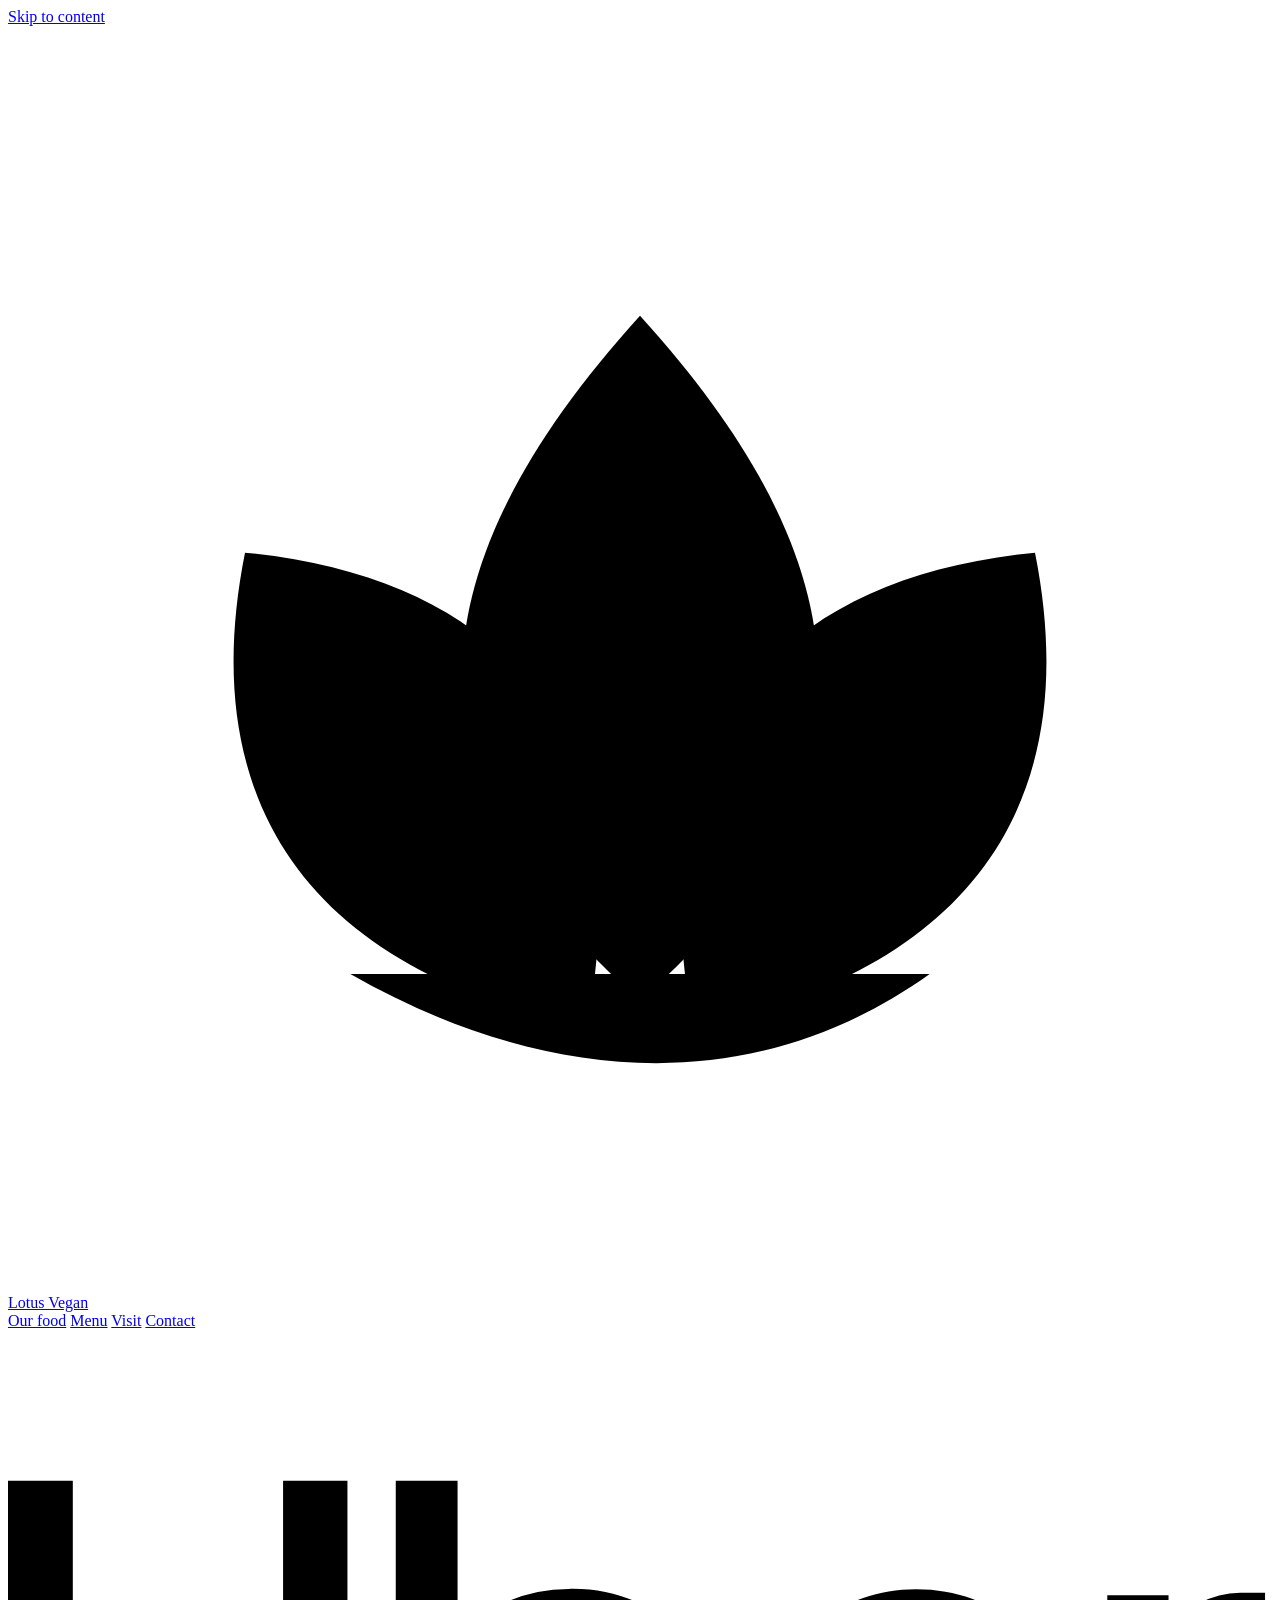
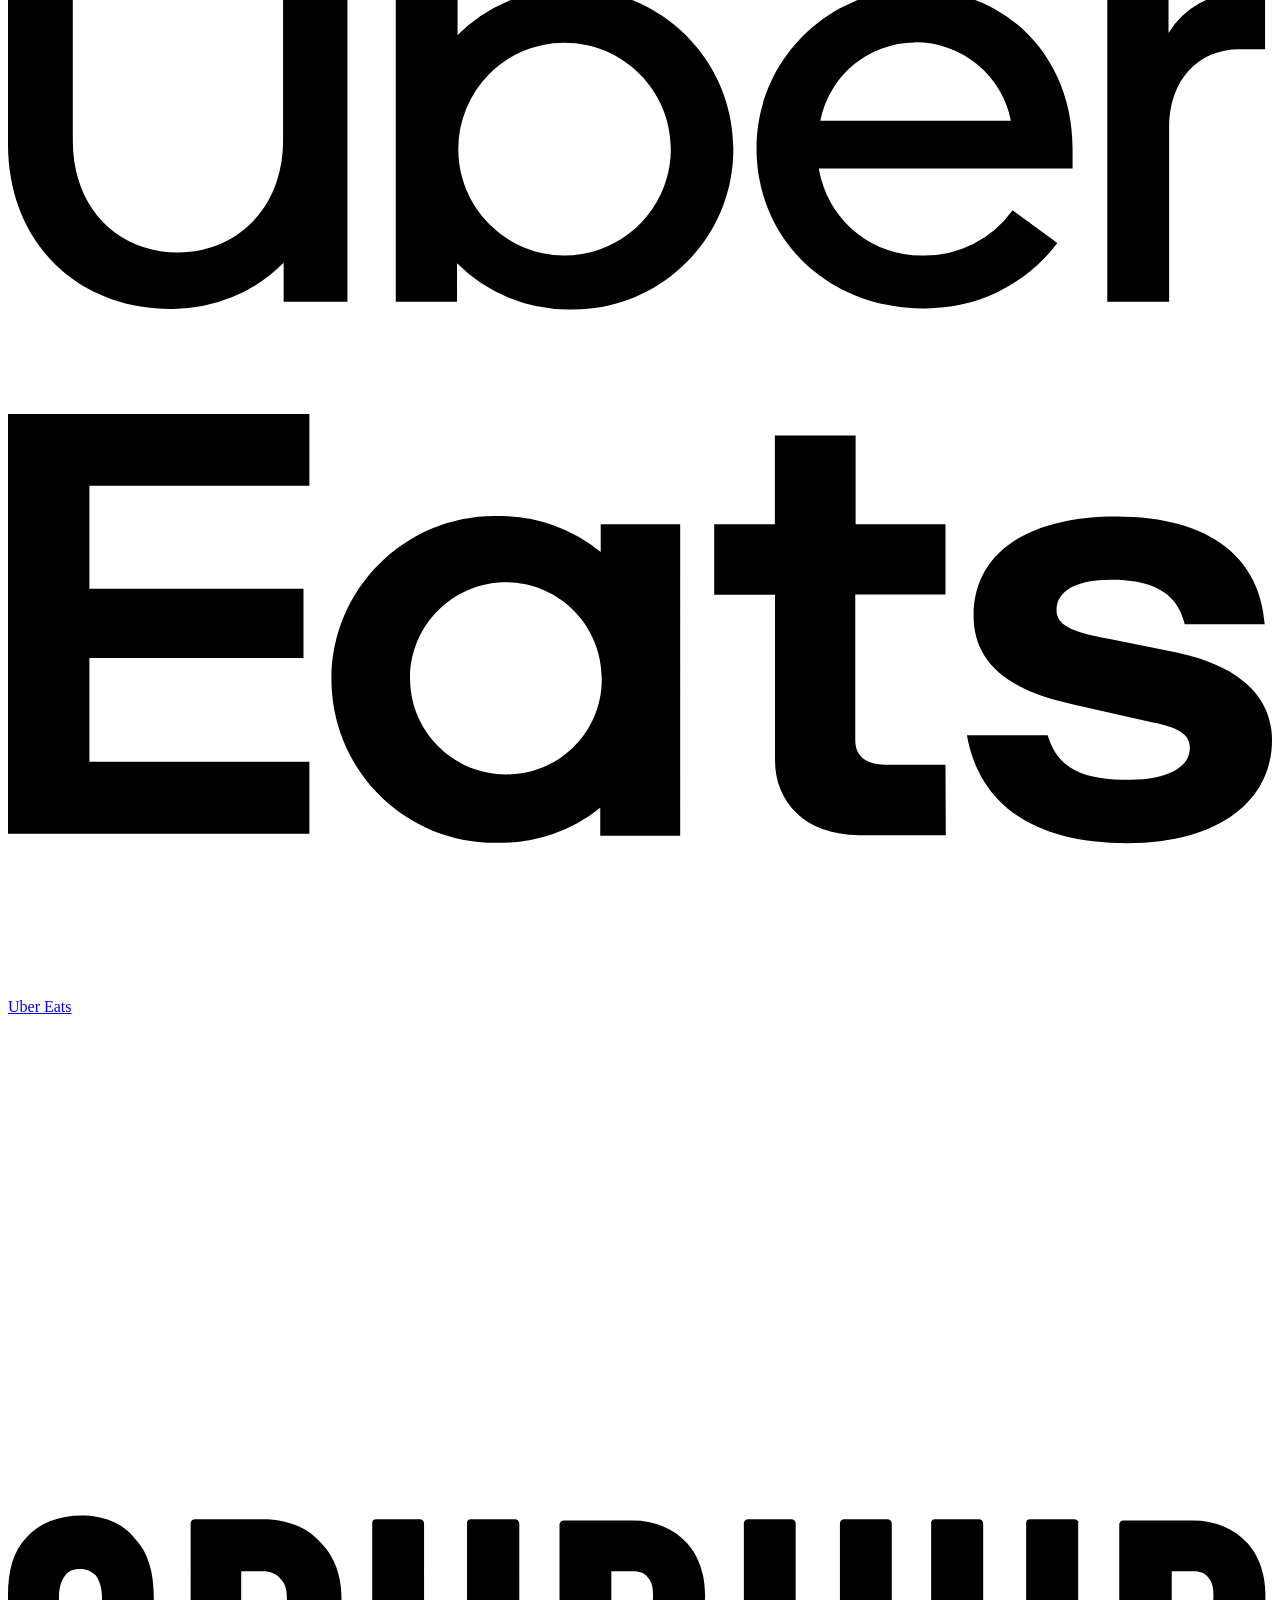
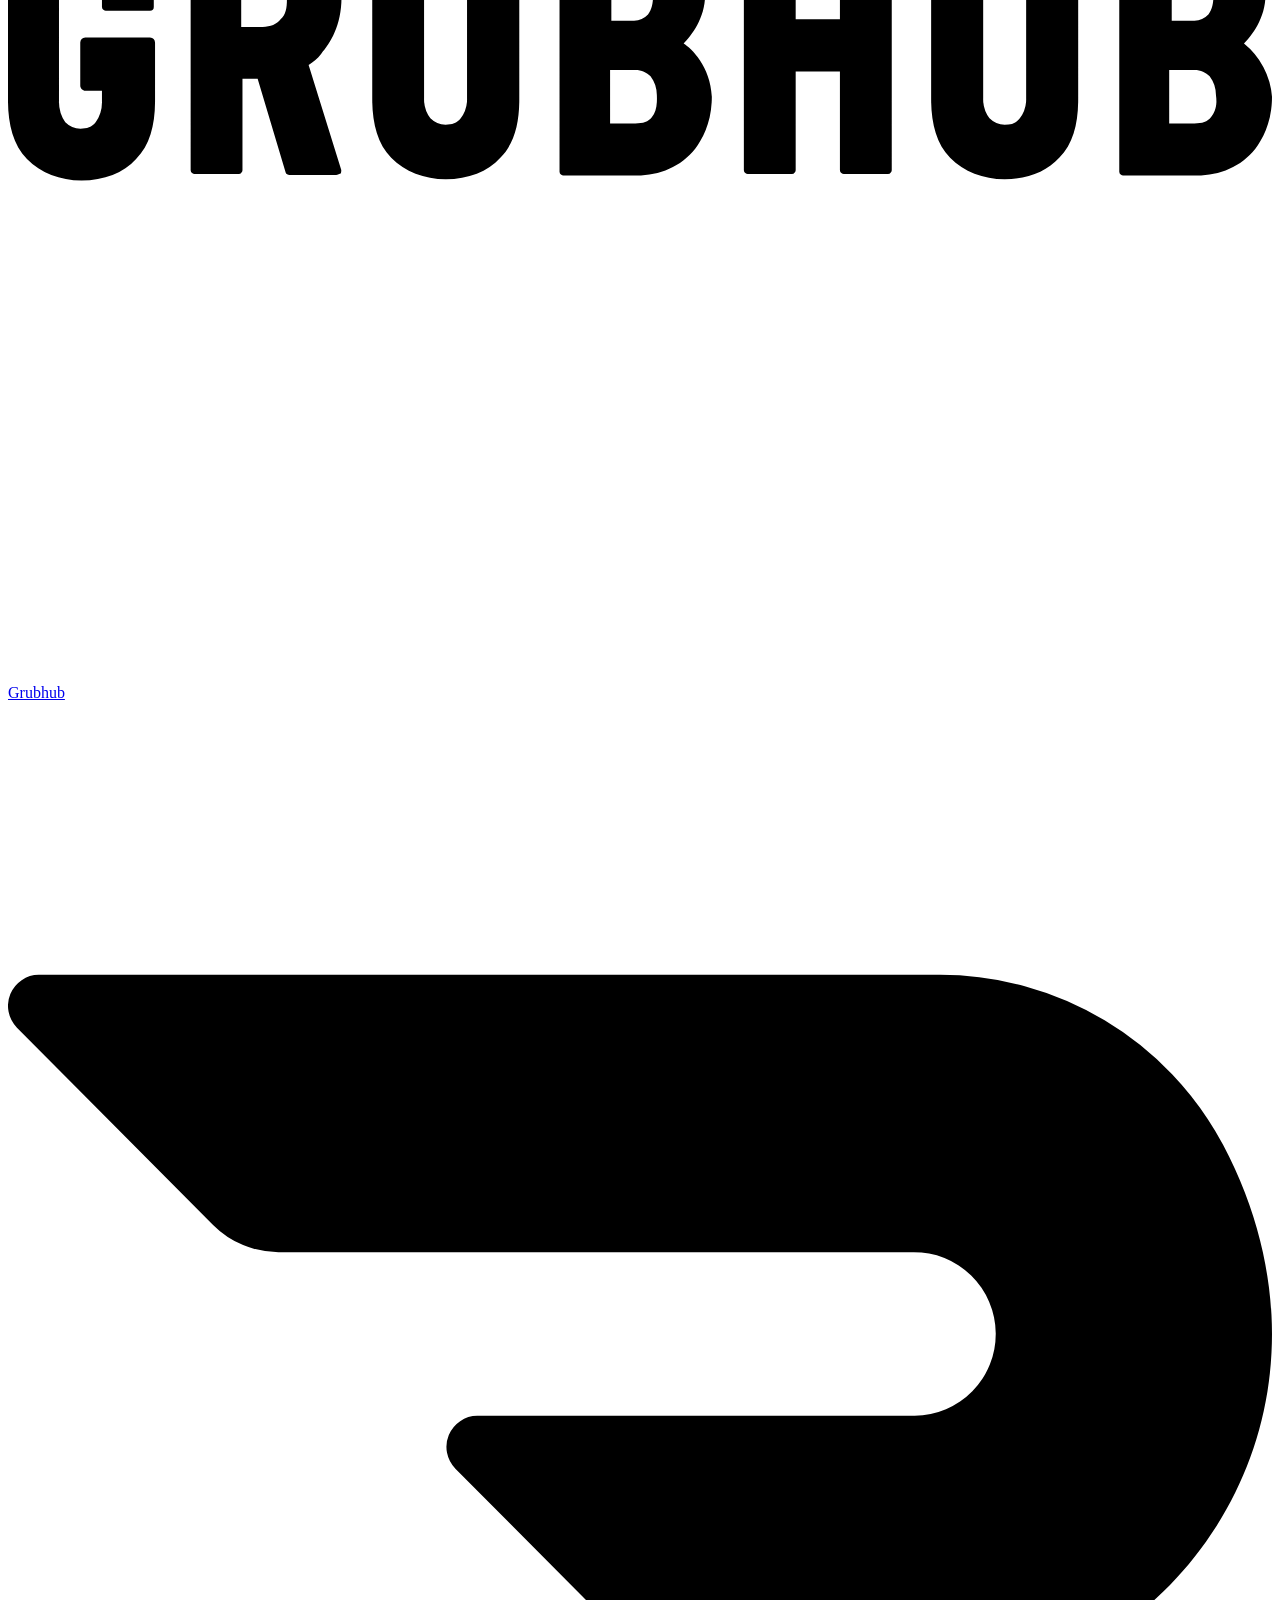
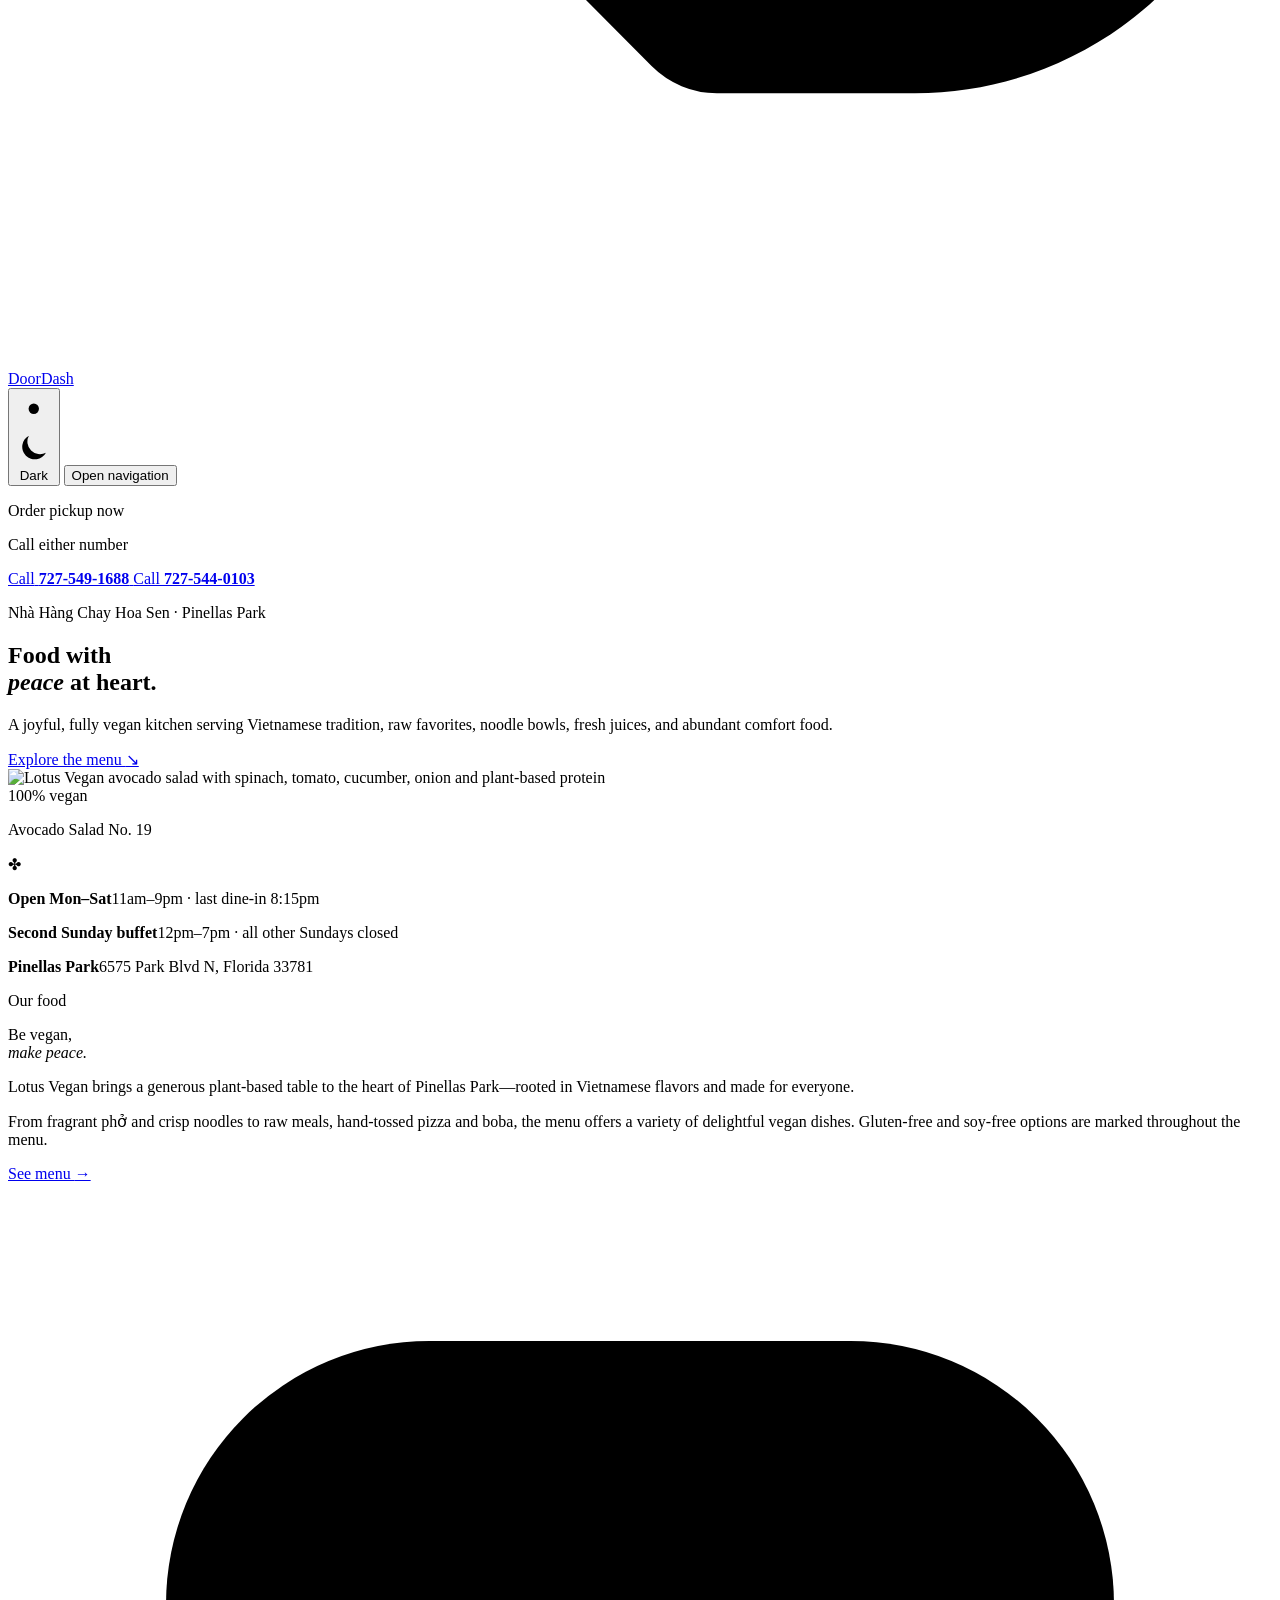
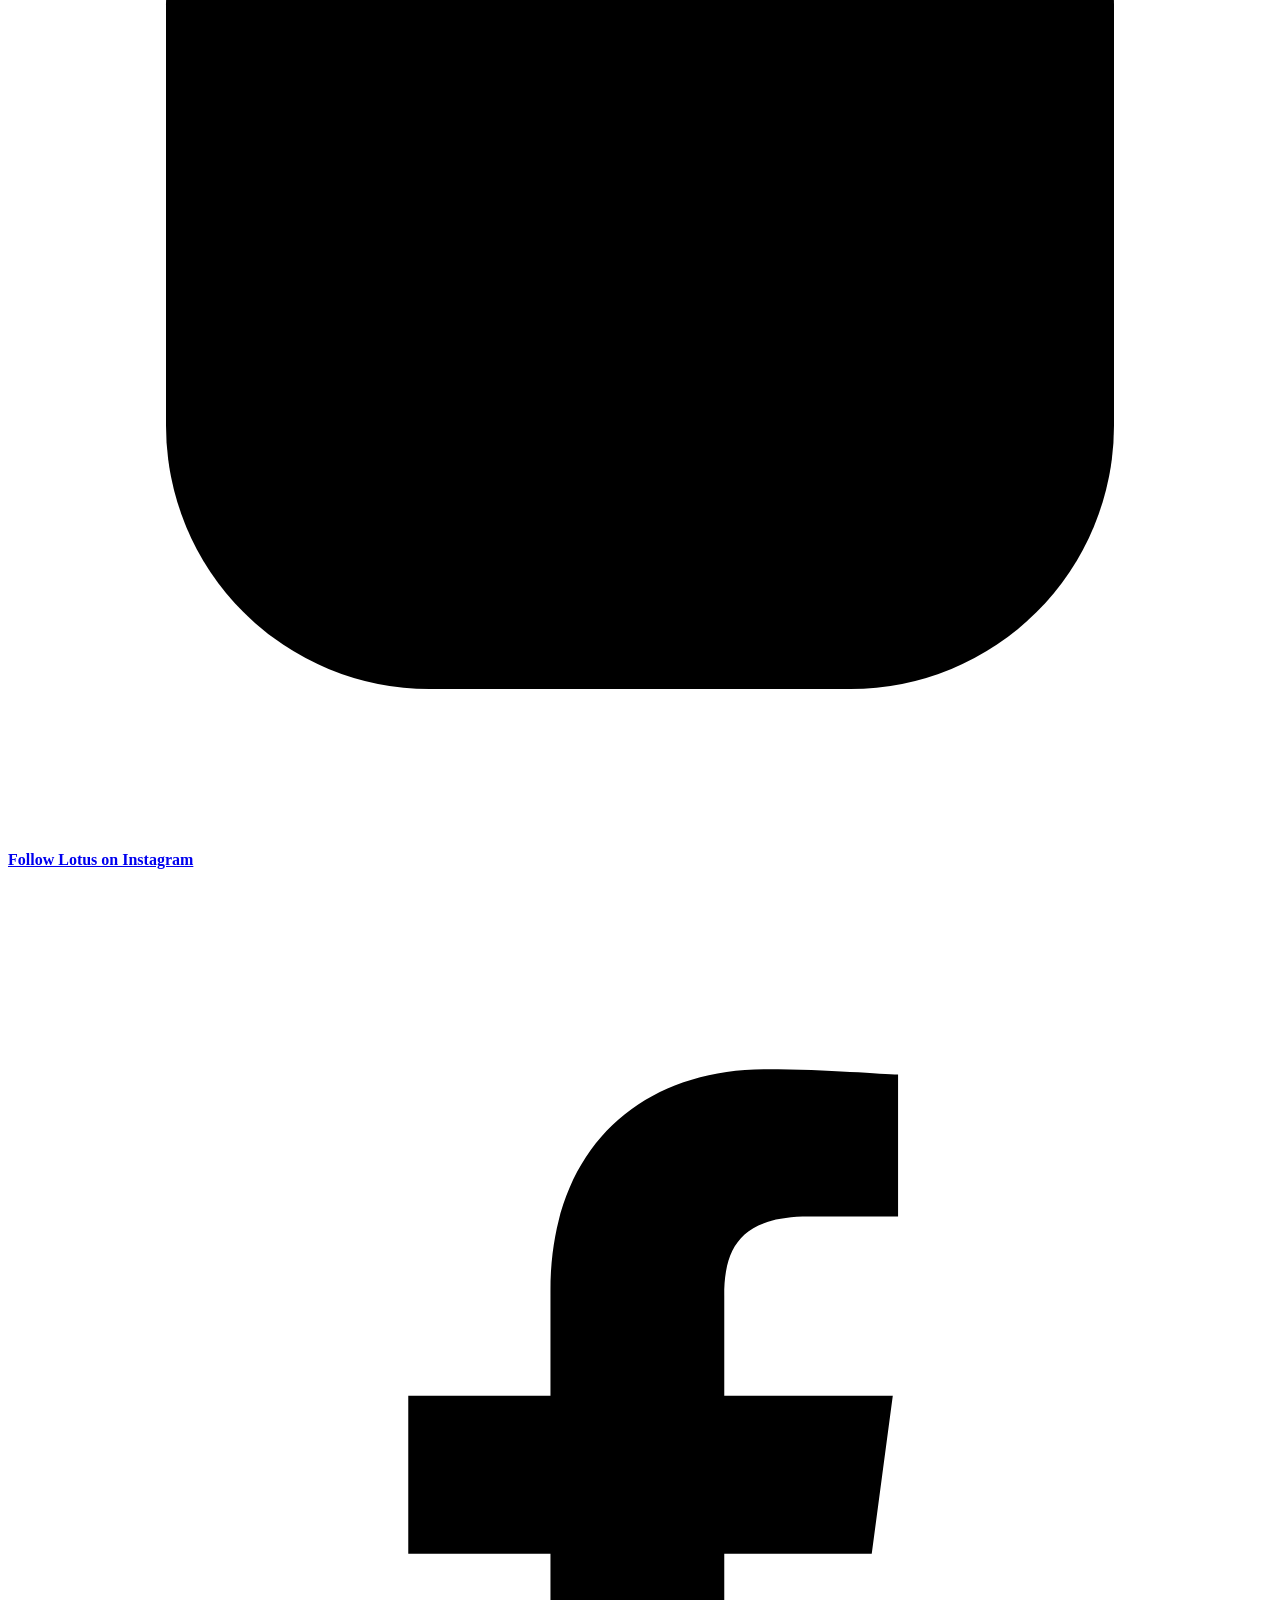
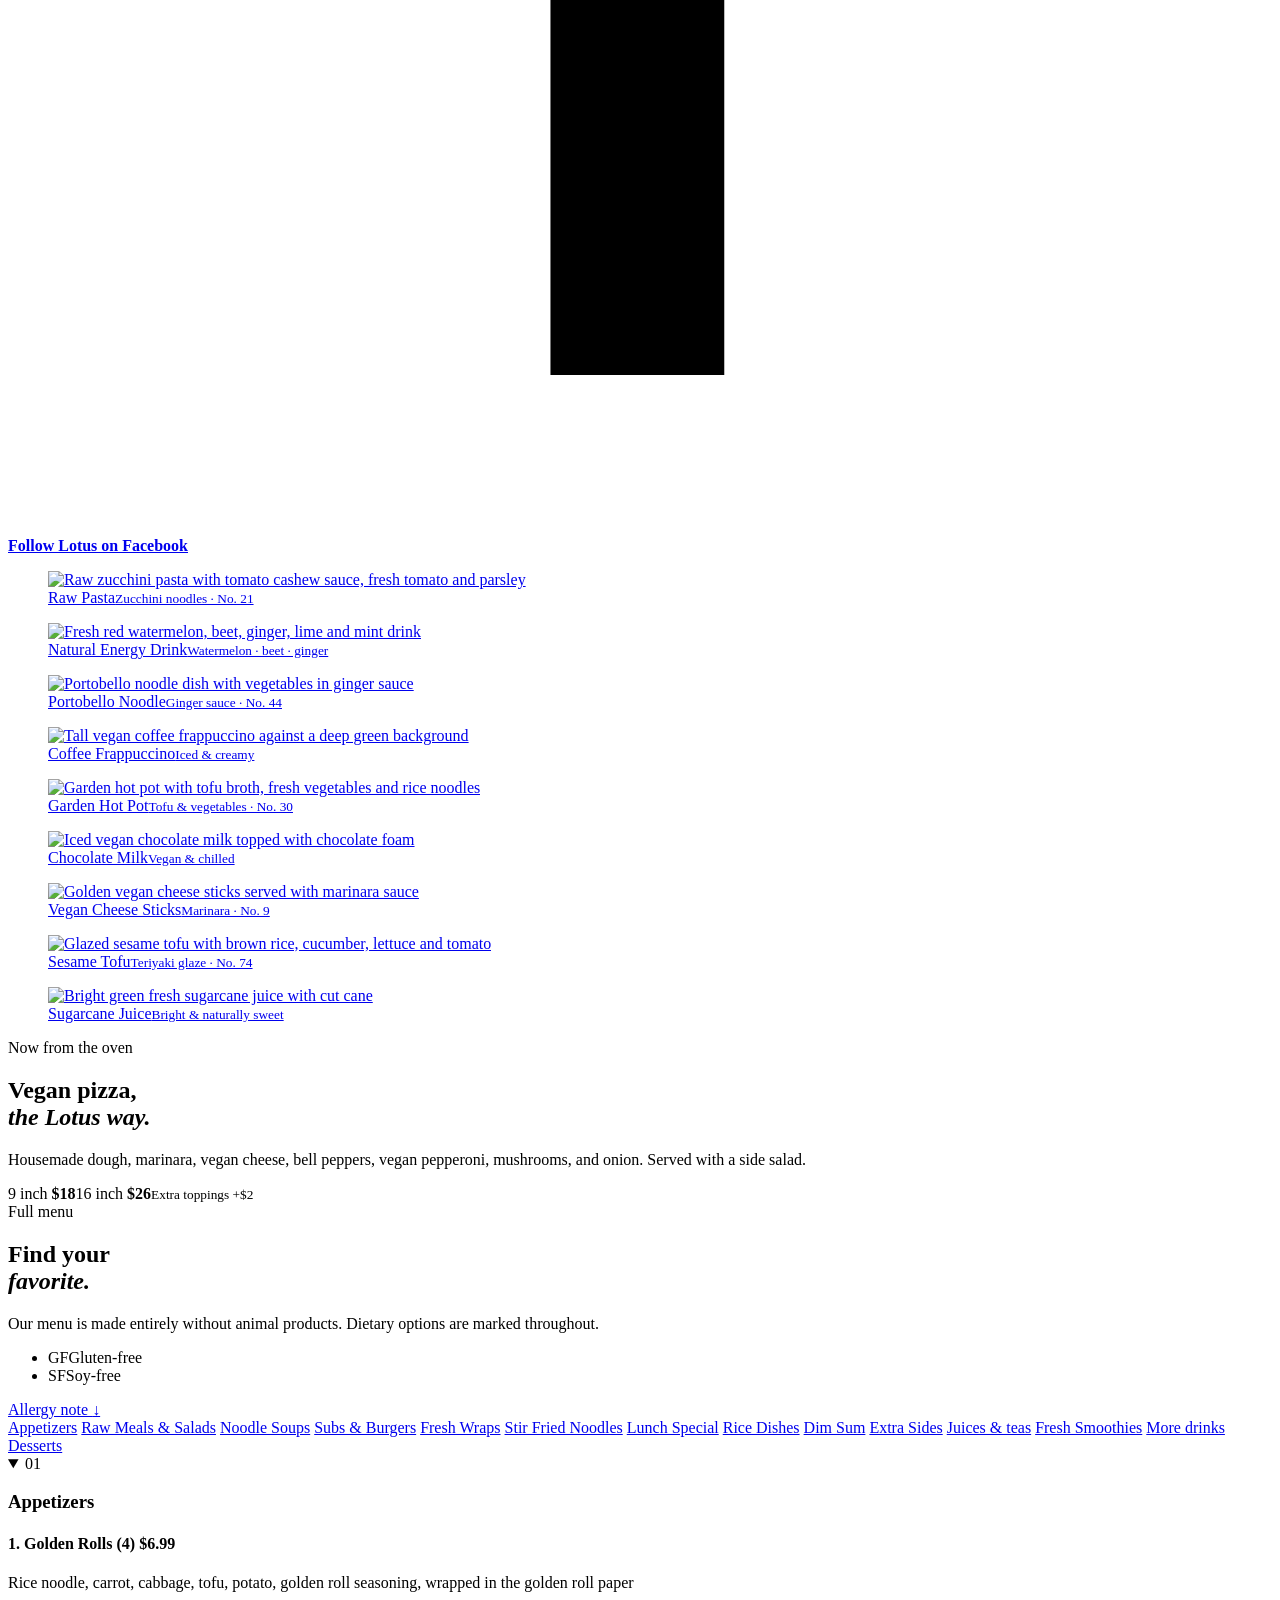
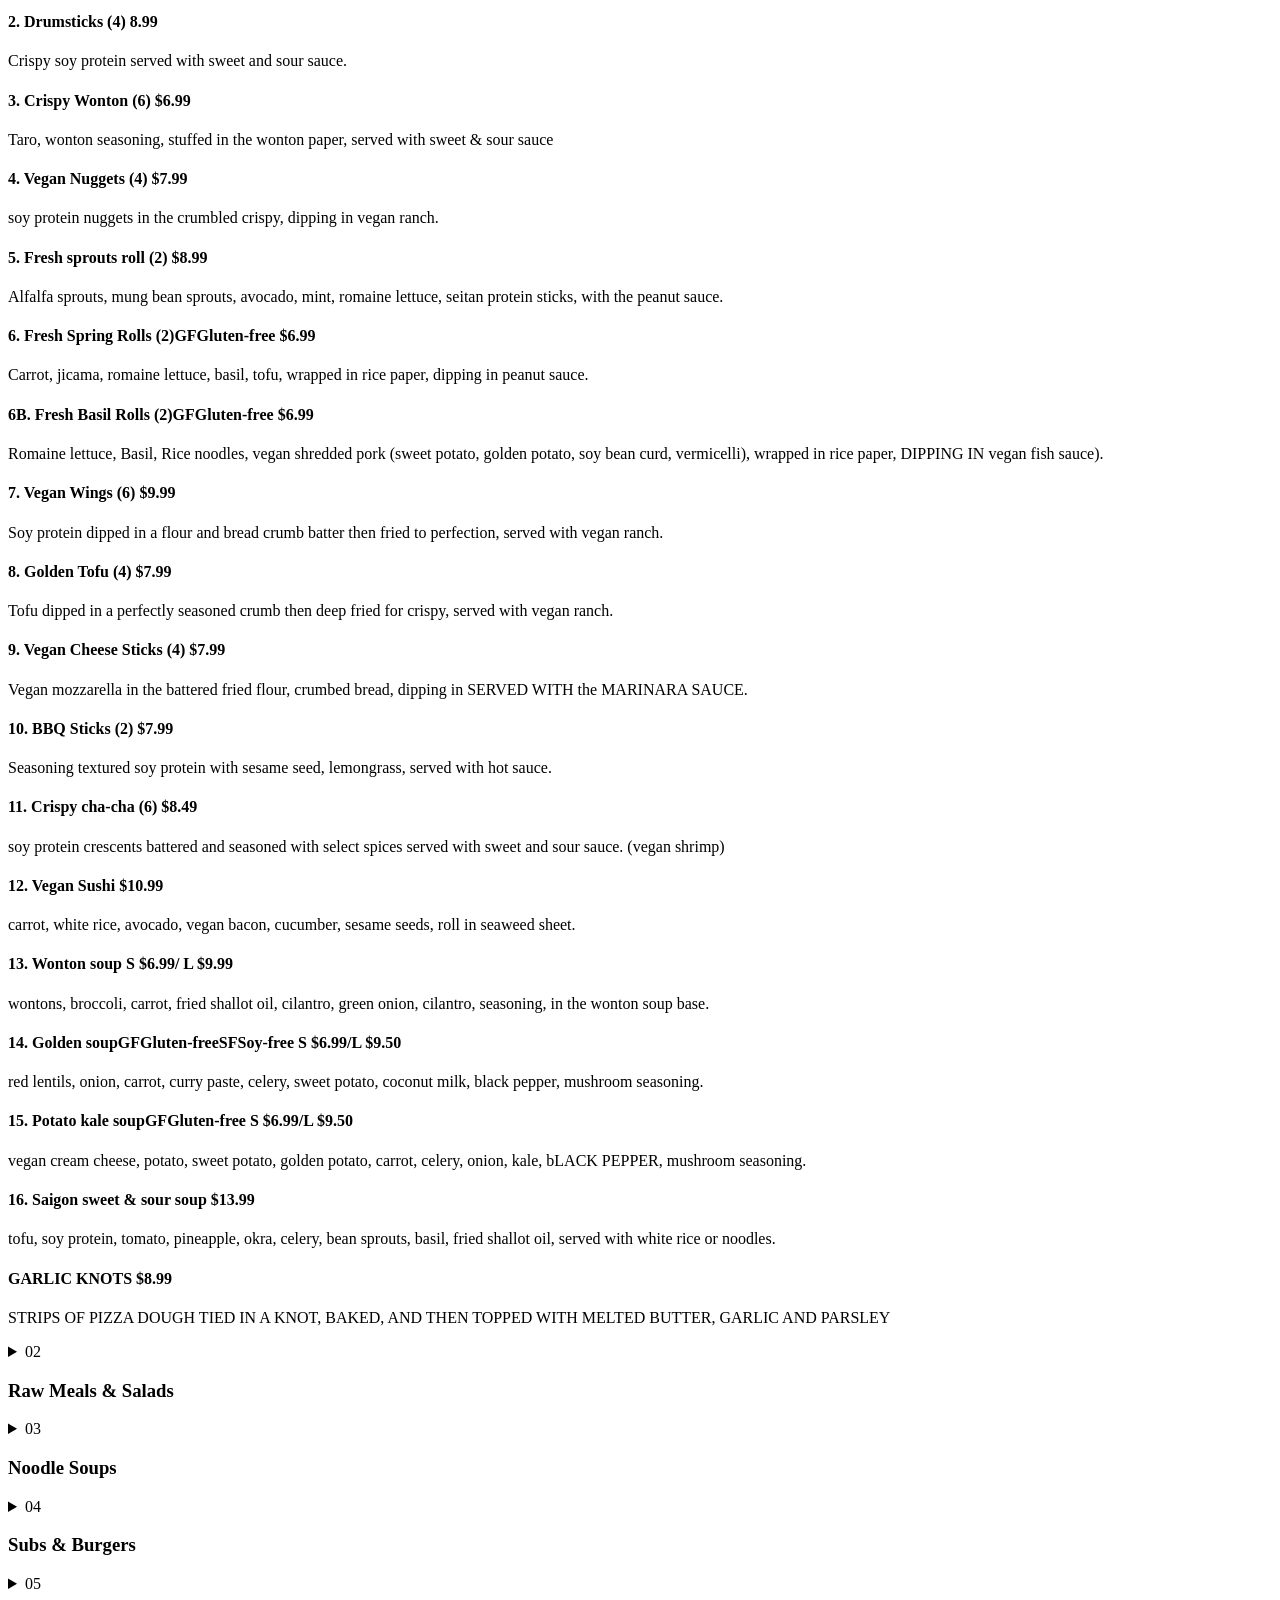
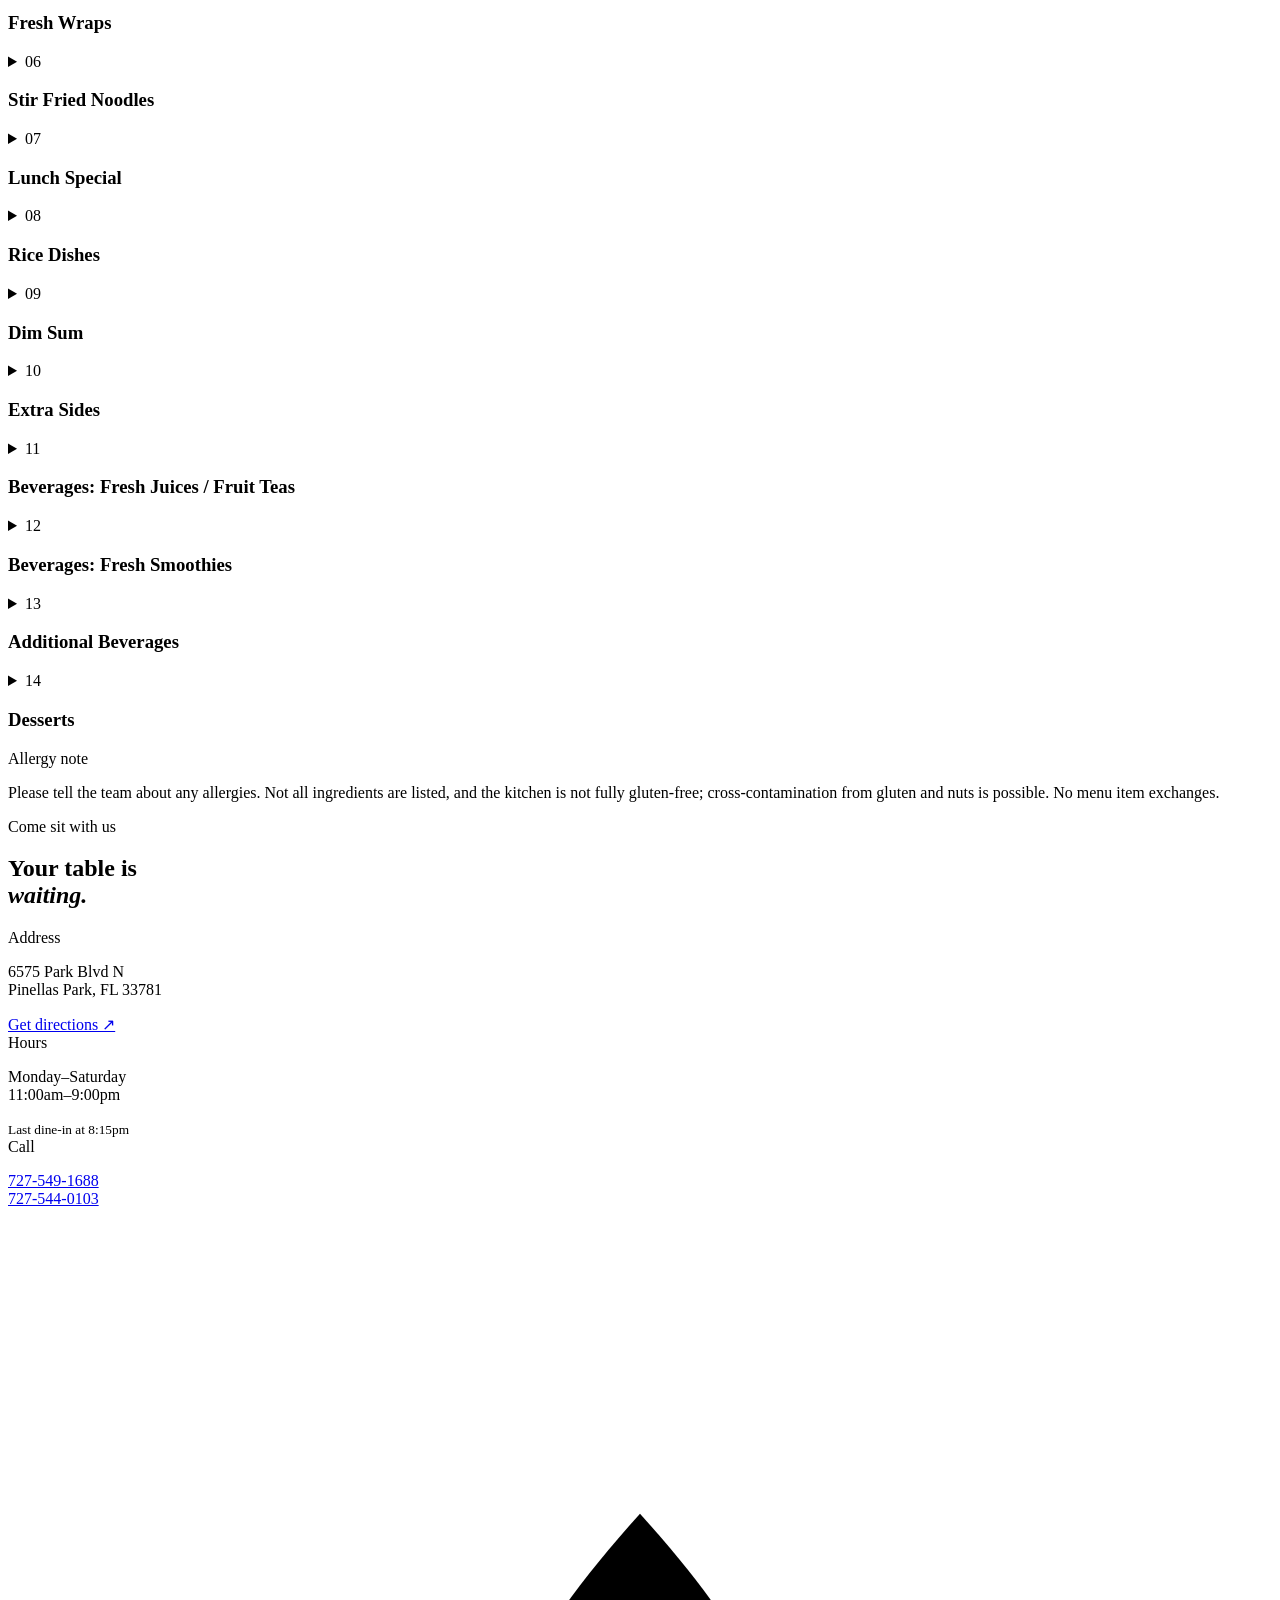
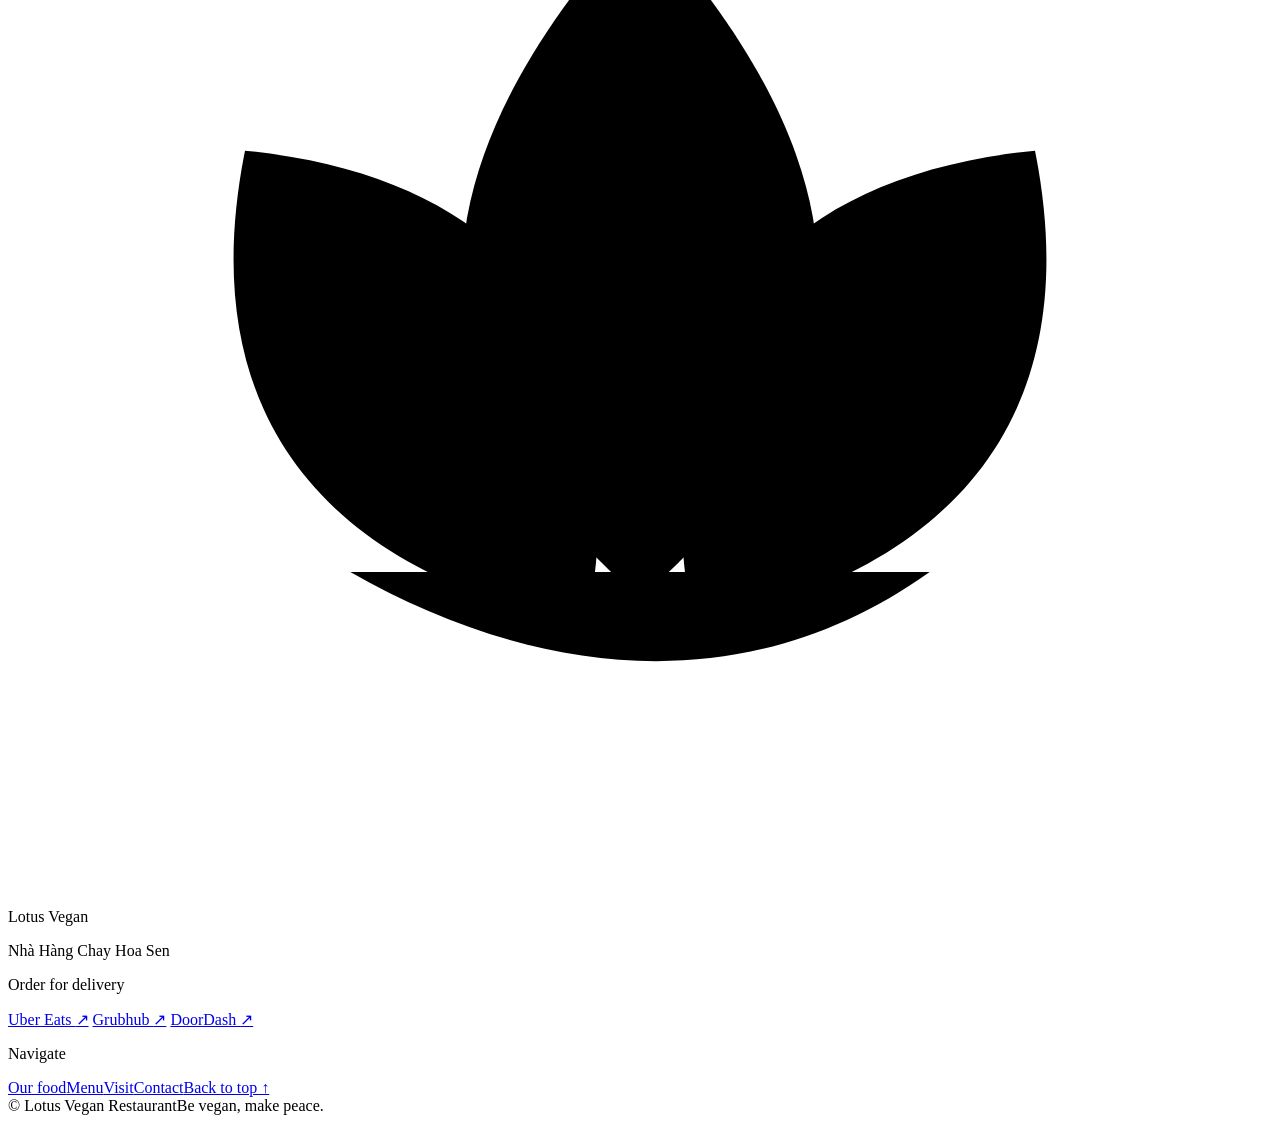
==== commit d15ba9b2: "add favicon" ====
--- a/public/index.html
+++ b/public/index.html
@@ -8,11 +8,14 @@
   <meta property="og:title" content="Lotus Vegan Restaurant">
   <meta property="og:description" content="Be vegan, make peace. Vietnamese and Asian plant-based comfort food in Pinellas Park.">
   <meta property="og:image" content="/assets/avocado-salad.jpg">
-  <title>Lotus Vegan Restaurant · Pinellas Park, FL</title>
+  <title>Lotus Vegan Restaurant</title>
+  <link rel="icon" href="/favicon.ico?v=lv-20260717-1" sizes="16x16 32x32 48x48">
+  <link rel="icon" href="/favicon-32x32.png?v=lv-20260717-1" type="image/png" sizes="32x32">
+  <link rel="icon" href="/favicon.svg?v=lv-20260717-1" type="image/svg+xml">
+  <link rel="apple-touch-icon" href="/apple-touch-icon.png?v=lv-20260717-1" sizes="180x180">
   <script src="/theme-init.js?v=theme-20260714-3"></script>
-  <link rel="stylesheet" href="/styles.css?v=theme-20260714-5">
-  <script defer src="/menu-data.js"></script>
-  <script defer src="/app.js?v=theme-20260714-3"></script>
+  <link rel="stylesheet" href="/styles.css?v=contact-20260716-1">
+  <script defer src="/app.js?v=contact-20260716-1"></script>
 </head>
 <body>
   <a class="skip-link" href="#main">Skip to content</a>
@@ -29,6 +32,7 @@
       <a href="#story">Our food</a>
       <a href="#menu">Menu</a>
       <a href="#visit">Visit</a>
+      <a href="/contact">Contact</a>
       <div class="nav-order-services" role="group" aria-label="Order online">
         <a class="nav-order-service nav-order-service-ubereats" href="https://www.ubereats.com/store/lotus-vegetarian-restaurant-pinellas-park/h4izgJ7OTvei46tngubVoA" target="_blank" rel="noreferrer" title="Uber Eats" aria-label="Order from Lotus Vegan on Uber Eats (opens in a new tab)">
           <svg viewBox="0 0 24 24" aria-hidden="true"><path d="M0 2.8645v4.9972c0 1.8834 1.3315 3.1297 3.0835 3.1297a2.9652 2.9652 0 0 0 2.1502-.876v.7425H6.445V2.8645H5.223v4.9339c0 1.2642-.8696 2.1198-1.9954 2.122-1.1386-.0023-1.997-.834-1.997-2.122V2.8645zm7.3625 0v7.9934h1.163v-.7318a2.9915 2.9915 0 0 0 2.1177.876c1.714.048 3.1295-1.3283 3.1295-3.0429s-1.4155-3.091-3.1295-3.0429a2.9674 2.9674 0 0 0-2.107.876V2.8645zm9.8857 2.0561c-1.6752-.0074-3.0369 1.3492-3.0356 3.0245 0 1.7366 1.3732 3.0373 3.1537 3.0373a3.123 3.123 0 0 0 2.5578-1.2438l-.8495-.6177a2.0498 2.0498 0 0 1-1.7083.8585c-.9763.0126-1.8147-.6915-1.971-1.6553h4.818v-.379c0-1.734-1.254-3.0238-2.9638-3.0245zm6.1632.0667a1.5943 1.5943 0 0 0-1.376.7657v-.7186h-1.163v5.8235h1.1741V7.5465c0-.9023.5581-1.4847 1.3268-1.4847h.4949V4.9886c-.1576.0013-.3186-.0009-.4568-.0013zm-6.2034.944a1.844 1.844 0 0 1 1.8337 1.486H15.424a1.844 1.844 0 0 1 1.784-1.486zm-6.6589.0056c1.1223-.0084 2.0365.8992 2.0364 2.0215-.0026 1.1203-.914 2.0258-2.0343 2.021a2.0151 2.0151 0 0 1-1.4159-.5987A2.0152 2.0152 0 0 1 8.55 7.9592a2.0152 2.0152 0 0 1 .5838-1.422 2.0152 2.0152 0 0 1 1.4153-.6003zM0 12.9864v7.9716h5.7222v-1.3666H1.5458v-1.971h4.0647v-1.314H1.5458v-1.9556h4.1764v-1.3644zm14.5608.4097v1.6861h-1.1519v1.338h1.1545v3.143c0 .7927.5712 1.4209 1.6005 1.4209h1.6425L17.8 19.646h-1.1412c-.3482 0-.5714-.1509-.5714-.464v-2.7683H17.8v-1.3316h-1.7062v-1.686zm-5.2974 1.5275c-1.7348-.0103-3.141 1.4035-3.1214 3.1382.0196 1.7346 1.4575 3.1163 3.1915 3.0668a2.9915 2.9915 0 0 0 1.912-.6655v.532h1.5175v-5.9129h-1.509v.5257a3.0047 3.0047 0 0 0-1.9205-.6835c-.0244-.0007-.0492-.0006-.0701-.0008zm11.771.0077c-1.5855 0-2.7002.6437-2.7002 1.8854 0 .8607.6132 1.4213 1.936 1.695l1.4478.3286c.5694.1095.7224.2585.7224.4906 0 .3701-.438.6022-1.1279.6022-.876 0-1.3774-.1907-1.5723-.8477h-1.533c.219 1.2307 1.1563 2.05 3.0484 2.05h.0022c1.752 0 2.7422-.819 2.7422-1.9534 0-.8059-.5847-1.4084-1.8089-1.6668l-1.2943-.2605c-.7511-.1358-.988-.2738-.988-.5454 0-.357.3616-.5757 1.0295-.5757.7227 0 1.2527.1925 1.406.8473h1.5175c-.0854-1.2286-.9899-2.0497-2.8273-2.0497zM9.467 16.1815c1.0092.0096 1.8188.8369 1.8067 1.8461.0014 1.0046-.8198 1.816-1.8243 1.8025-1.0075-.0048-1.8203-.8256-1.8155-1.833.0048-1.0076.8255-1.8204 1.833-1.8156z"/></svg>
@@ -66,12 +70,27 @@
   <main id="main">
     <section class="hero" aria-labelledby="hero-title">
       <div class="hero-copy">
+        <div class="hero-pickup" role="group" aria-labelledby="hero-pickup-title">
+          <div class="hero-pickup-copy">
+            <p class="hero-pickup-title" id="hero-pickup-title">Order pickup now</p>
+            <p>Call either number</p>
+          </div>
+          <div class="hero-pickup-phones">
+            <a href="tel:+17275491688" aria-label="Call 727-549-1688 to order pickup">
+              <span>Call</span>
+              <strong>727-549-1688</strong>
+            </a>
+            <a href="tel:+17275440103" aria-label="Call 727-544-0103 to order pickup">
+              <span>Call</span>
+              <strong>727-544-0103</strong>
+            </a>
+          </div>
+        </div>
         <p class="eyebrow reveal">Nhà Hàng Chay Hoa Sen · Pinellas Park</p>
         <h1 id="hero-title" class="reveal reveal-1">Food with<br><em>peace</em> at heart.</h1>
         <p class="hero-intro reveal reveal-2">A joyful, fully vegan kitchen serving Vietnamese tradition, raw favorites, noodle bowls, fresh juices, and abundant comfort food.</p>
         <div class="hero-actions reveal reveal-3">
-          <a class="button button-primary" href="#menu">Explore the menu <span aria-hidden="true">↘</span></a>
-          <a class="text-link" href="tel:+17275491688">Call 727-549-1688</a>
+          <a class="hero-menu-link text-link" href="#menu">Explore the menu <span aria-hidden="true">↘</span></a>
         </div>
       </div>
       <div class="hero-visual reveal reveal-2">
@@ -101,14 +120,22 @@
           <p>From fragrant phở and crisp noodles to raw meals, hand-tossed pizza and boba, the menu offers a variety of delightful vegan dishes. Gluten-free and soy-free options are marked throughout the menu.</p>
           <div class="story-actions">
             <a class="arrow-link" href="#menu">See menu <span>→</span></a>
-            <a class="instagram-cta" href="https://www.instagram.com/lotusveganpinellas/" target="_blank" rel="noreferrer" aria-label="Follow Lotus Vegan on Instagram (opens in a new tab)">
-              <svg viewBox="0 0 24 24" aria-hidden="true">
-                <rect x="3" y="3" width="18" height="18" rx="5"/>
-                <circle cx="12" cy="12" r="4.25"/>
-                <circle class="instagram-dot" cx="17.4" cy="6.7" r="1"/>
-              </svg>
-              <span><strong>Follow Lotus on Instagram</strong><small>@lotusveganpinellas</small></span>
-            </a>
+            <div class="social-links">
+              <a class="social-cta instagram-cta" href="https://www.instagram.com/lotusveganpinellas/" target="_blank" rel="noreferrer" aria-label="Follow Lotus Vegan on Instagram (opens in a new tab)">
+                <svg viewBox="0 0 24 24" aria-hidden="true">
+                  <rect x="3" y="3" width="18" height="18" rx="5"/>
+                  <circle cx="12" cy="12" r="4.25"/>
+                  <circle class="instagram-dot" cx="17.4" cy="6.7" r="1"/>
+                </svg>
+                <span><strong>Follow Lotus on Instagram</strong></span>
+              </a>
+              <a class="social-cta facebook-cta" href="https://www.facebook.com/LotusVeg/" target="_blank" rel="noreferrer" aria-label="Follow Lotus Vegan on Facebook (opens in a new tab)">
+                <svg viewBox="0 0 24 24" aria-hidden="true">
+                  <path d="M13.6 21v-8h2.8l.4-3h-3.2V8.1c0-.9.3-1.5 1.6-1.5h1.7V3.9c-.3 0-1.3-.1-2.5-.1-2.4 0-4.1 1.5-4.1 4.2v2H7.6v3h2.7v8h3.3Z"/>
+                </svg>
+                <span><strong>Follow Lotus on Facebook</strong></span>
+              </a>
+            </div>
           </div>
         </div>
       </div>
@@ -171,7 +198,6 @@
     </section>
 
     <section class="pizza-band">
-      <div class="pizza-orbit" aria-hidden="true">New · Hand tossed · New · Hand tossed ·</div>
       <div>
         <p class="eyebrow">Now from the oven</p>
         <h2>Vegan pizza,<br><em>the Lotus way.</em></h2>
@@ -187,18 +213,1609 @@
           <h2 id="menu-title">Find your<br><em>favorite.</em></h2>
         </div>
         <div class="menu-intro-copy">
-          <p>Our menu is made entirely without animal products. Dietary options are marked throughout. Prices shown are from the restaurant’s current menu.</p>
+          <p>Our menu is made entirely without animal products. Dietary options are marked throughout. </p>
           <ul class="dietary-legend" aria-label="Dietary labels">
             <li><span class="dietary-badge dietary-badge-gf" aria-hidden="true">GF</span><span>Gluten-free</span></li>
             <li><span class="dietary-badge dietary-badge-sf" aria-hidden="true">SF</span><span>Soy-free</span></li>
           </ul>
+          <a class="menu-allergy-link" href="#allergy-note">Allergy note <span aria-hidden="true">↓</span></a>
         </div>
       </div>
-      <nav class="menu-jump" id="menu-jump" aria-label="Menu categories"></nav>
+      <!-- The full menu is static HTML so it remains available without JavaScript. -->
+      <nav class="menu-jump" id="menu-jump" aria-label="Menu categories">
+        <a href="#menu-appetizers">Appetizers</a>
+        <a href="#menu-raw-meals-and-salads">Raw Meals &amp; Salads</a>
+        <a href="#menu-noodle-soups">Noodle Soups</a>
+        <a href="#menu-subs-and-burgers">Subs &amp; Burgers</a>
+        <a href="#menu-fresh-wraps">Fresh Wraps</a>
+        <a href="#menu-stir-fried-noodles">Stir Fried Noodles</a>
+        <a href="#menu-lunch-special">Lunch Special</a>
+        <a href="#menu-rice-dishes">Rice Dishes</a>
+        <a href="#menu-dim-sum">Dim Sum</a>
+        <a href="#menu-extra-sides">Extra Sides</a>
+        <a href="#menu-beverages-fresh-juices-fruit-teas">Juices &amp; teas</a>
+        <a href="#menu-beverages-fresh-smoothies">Fresh Smoothies</a>
+        <a href="#menu-additional-beverages">More drinks</a>
+        <a href="#menu-desserts">Desserts</a>
+      </nav>
       <div class="menu-groups" id="menu-groups">
-        <p class="menu-loading">Opening the kitchen…</p>
+      <details class="menu-group" id="menu-appetizers" open>
+        <summary>
+          <span class="menu-group-index">01</span>
+          <h3>Appetizers</h3>
+        </summary>
+        <div class="menu-items">
+          <article class="menu-item">
+            <h4 class="menu-item-name">
+              <span class="menu-item-heading">
+                <span class="menu-item-title">1. Golden Rolls (4)</span>
+              </span>
+            <i class="dots" aria-hidden="true"></i>
+            <span class="menu-price">$6.99</span>
+            </h4>
+          <p>Rice noodle, carrot, cabbage, tofu, potato, golden roll seasoning, wrapped in the golden roll paper</p>
+          </article>
+          <article class="menu-item">
+            <h4 class="menu-item-name">
+              <span class="menu-item-heading">
+                <span class="menu-item-title">2. Drumsticks (4)</span>
+              </span>
+            <i class="dots" aria-hidden="true"></i>
+            <span class="menu-price">8.99</span>
+            </h4>
+          <p>Crispy soy protein served with sweet and sour sauce.</p>
+          </article>
+          <article class="menu-item">
+            <h4 class="menu-item-name">
+              <span class="menu-item-heading">
+                <span class="menu-item-title">3. Crispy Wonton (6)</span>
+              </span>
+            <i class="dots" aria-hidden="true"></i>
+            <span class="menu-price">$6.99</span>
+            </h4>
+          <p>Taro, wonton seasoning, stuffed in the wonton paper, served with sweet &amp; sour sauce</p>
+          </article>
+          <article class="menu-item">
+            <h4 class="menu-item-name">
+              <span class="menu-item-heading">
+                <span class="menu-item-title">4. Vegan Nuggets (4)</span>
+              </span>
+            <i class="dots" aria-hidden="true"></i>
+            <span class="menu-price">$7.99</span>
+            </h4>
+          <p>soy protein nuggets in the crumbled crispy, dipping in vegan ranch.</p>
+          </article>
+          <article class="menu-item">
+            <h4 class="menu-item-name">
+              <span class="menu-item-heading">
+                <span class="menu-item-title">5. Fresh sprouts roll (2)</span>
+              </span>
+            <i class="dots" aria-hidden="true"></i>
+            <span class="menu-price">$8.99</span>
+            </h4>
+          <p>Alfalfa sprouts, mung bean sprouts, avocado, mint, romaine lettuce, seitan protein sticks, with the peanut sauce.</p>
+          </article>
+          <article class="menu-item">
+            <h4 class="menu-item-name">
+              <span class="menu-item-heading">
+                <span class="menu-item-title">6. Fresh Spring Rolls (2)</span><span class="menu-item-dietary"><span class="dietary-badge dietary-badge-tooltip dietary-badge-gf" tabindex="0" aria-label="GF" aria-describedby="dietary-tooltip-1"><span aria-hidden="true">GF</span><span class="dietary-tooltip" id="dietary-tooltip-1" role="tooltip">Gluten-free</span></span></span>
+              </span>
+            <i class="dots" aria-hidden="true"></i>
+            <span class="menu-price">$6.99</span>
+            </h4>
+          <p>Carrot, jicama, romaine lettuce, basil, tofu, wrapped in rice paper, dipping in peanut sauce.</p>
+          </article>
+          <article class="menu-item">
+            <h4 class="menu-item-name">
+              <span class="menu-item-heading">
+                <span class="menu-item-title">6B. Fresh Basil Rolls (2)</span><span class="menu-item-dietary"><span class="dietary-badge dietary-badge-tooltip dietary-badge-gf" tabindex="0" aria-label="GF" aria-describedby="dietary-tooltip-2"><span aria-hidden="true">GF</span><span class="dietary-tooltip" id="dietary-tooltip-2" role="tooltip">Gluten-free</span></span></span>
+              </span>
+            <i class="dots" aria-hidden="true"></i>
+            <span class="menu-price">$6.99</span>
+            </h4>
+          <p>Romaine lettuce, Basil, Rice noodles, vegan shredded pork (sweet potato, golden potato, soy bean curd, vermicelli), wrapped in rice paper, DIPPING IN vegan fish sauce).</p>
+          </article>
+          <article class="menu-item">
+            <h4 class="menu-item-name">
+              <span class="menu-item-heading">
+                <span class="menu-item-title">7. Vegan Wings (6)</span>
+              </span>
+            <i class="dots" aria-hidden="true"></i>
+            <span class="menu-price">$9.99</span>
+            </h4>
+          <p>Soy protein dipped in a flour and bread crumb batter then fried to perfection, served with vegan ranch.</p>
+          </article>
+          <article class="menu-item">
+            <h4 class="menu-item-name">
+              <span class="menu-item-heading">
+                <span class="menu-item-title">8. Golden Tofu (4)</span>
+              </span>
+            <i class="dots" aria-hidden="true"></i>
+            <span class="menu-price">$7.99</span>
+            </h4>
+          <p>Tofu dipped in a perfectly seasoned crumb then deep fried for crispy, served with vegan ranch.</p>
+          </article>
+          <article class="menu-item">
+            <h4 class="menu-item-name">
+              <span class="menu-item-heading">
+                <span class="menu-item-title">9. Vegan Cheese Sticks (4)</span>
+              </span>
+            <i class="dots" aria-hidden="true"></i>
+            <span class="menu-price">$7.99</span>
+            </h4>
+          <p>Vegan mozzarella in the battered fried flour, crumbed bread, dipping in SERVED WITH the MARINARA SAUCE.</p>
+          </article>
+          <article class="menu-item">
+            <h4 class="menu-item-name">
+              <span class="menu-item-heading">
+                <span class="menu-item-title">10. BBQ Sticks (2)</span>
+              </span>
+            <i class="dots" aria-hidden="true"></i>
+            <span class="menu-price">$7.99</span>
+            </h4>
+          <p>Seasoning textured soy protein with sesame seed, lemongrass, served with hot sauce.</p>
+          </article>
+          <article class="menu-item">
+            <h4 class="menu-item-name">
+              <span class="menu-item-heading">
+                <span class="menu-item-title">11. Crispy cha-cha (6)</span>
+              </span>
+            <i class="dots" aria-hidden="true"></i>
+            <span class="menu-price">$8.49</span>
+            </h4>
+          <p>soy protein crescents battered and seasoned with select spices served with sweet and sour sauce. (vegan shrimp)</p>
+          </article>
+          <article class="menu-item">
+            <h4 class="menu-item-name">
+              <span class="menu-item-heading">
+                <span class="menu-item-title">12. Vegan Sushi</span>
+              </span>
+            <i class="dots" aria-hidden="true"></i>
+            <span class="menu-price">$10.99</span>
+            </h4>
+          <p>carrot, white rice, avocado, vegan bacon, cucumber, sesame seeds, roll in seaweed sheet.</p>
+          </article>
+          <article class="menu-item">
+            <h4 class="menu-item-name">
+              <span class="menu-item-heading">
+                <span class="menu-item-title">13. Wonton soup</span>
+              </span>
+            <i class="dots" aria-hidden="true"></i>
+            <span class="menu-price">S $6.99/ L $9.99</span>
+            </h4>
+          <p>wontons, broccoli, carrot, fried shallot oil, cilantro, green onion, cilantro, seasoning, in the wonton soup base.</p>
+          </article>
+          <article class="menu-item">
+            <h4 class="menu-item-name">
+              <span class="menu-item-heading">
+                <span class="menu-item-title">14. Golden soup</span><span class="menu-item-dietary"><span class="dietary-badge dietary-badge-tooltip dietary-badge-gf" tabindex="0" aria-label="GF" aria-describedby="dietary-tooltip-3"><span aria-hidden="true">GF</span><span class="dietary-tooltip" id="dietary-tooltip-3" role="tooltip">Gluten-free</span></span><span class="dietary-badge dietary-badge-tooltip dietary-badge-sf" tabindex="0" aria-label="SF" aria-describedby="dietary-tooltip-4"><span aria-hidden="true">SF</span><span class="dietary-tooltip" id="dietary-tooltip-4" role="tooltip">Soy-free</span></span></span>
+              </span>
+            <i class="dots" aria-hidden="true"></i>
+            <span class="menu-price">S $6.99/L $9.50</span>
+            </h4>
+          <p>red lentils, onion, carrot, curry paste, celery, sweet potato, coconut milk, black pepper, mushroom seasoning.</p>
+          </article>
+          <article class="menu-item">
+            <h4 class="menu-item-name">
+              <span class="menu-item-heading">
+                <span class="menu-item-title">15. Potato kale soup</span><span class="menu-item-dietary"><span class="dietary-badge dietary-badge-tooltip dietary-badge-gf" tabindex="0" aria-label="GF" aria-describedby="dietary-tooltip-5"><span aria-hidden="true">GF</span><span class="dietary-tooltip" id="dietary-tooltip-5" role="tooltip">Gluten-free</span></span></span>
+              </span>
+            <i class="dots" aria-hidden="true"></i>
+            <span class="menu-price">S $6.99/L $9.50</span>
+            </h4>
+          <p>vegan cream cheese, potato, sweet potato, golden potato, carrot, celery, onion, kale, bLACK PEPPER, mushroom seasoning.</p>
+          </article>
+          <article class="menu-item">
+            <h4 class="menu-item-name">
+              <span class="menu-item-heading">
+                <span class="menu-item-title">16. Saigon sweet &amp; sour soup</span>
+              </span>
+            <i class="dots" aria-hidden="true"></i>
+            <span class="menu-price">$13.99</span>
+            </h4>
+          <p>tofu, soy protein, tomato, pineapple, okra, celery, bean sprouts, basil, fried shallot oil, served with white rice or noodles.</p>
+          </article>
+          <article class="menu-item">
+            <h4 class="menu-item-name">
+              <span class="menu-item-heading">
+                <span class="menu-item-title">GARLIC KNOTS</span>
+              </span>
+            <i class="dots" aria-hidden="true"></i>
+            <span class="menu-price">$8.99</span>
+            </h4>
+          <p>STRIPS OF PIZZA DOUGH TIED IN A KNOT, BAKED, AND THEN TOPPED WITH MELTED BUTTER, GARLIC AND PARSLEY</p>
+          </article>
+        </div>
+      </details>
+      <details class="menu-group" id="menu-raw-meals-and-salads">
+        <summary>
+          <span class="menu-group-index">02</span>
+          <h3>Raw Meals &amp; Salads</h3>
+        </summary>
+        <div class="menu-items">
+          <article class="menu-item">
+            <h4 class="menu-item-name">
+              <span class="menu-item-heading">
+                <span class="menu-item-title">17. RAW HEAVENLY SOUP</span><span class="menu-item-dietary"><span class="dietary-badge dietary-badge-tooltip dietary-badge-gf" tabindex="0" aria-label="GF" aria-describedby="dietary-tooltip-6"><span aria-hidden="true">GF</span><span class="dietary-tooltip" id="dietary-tooltip-6" role="tooltip">Gluten-free</span></span><span class="dietary-badge dietary-badge-tooltip dietary-badge-sf" tabindex="0" aria-label="SF" aria-describedby="dietary-tooltip-7"><span aria-hidden="true">SF</span><span class="dietary-tooltip" id="dietary-tooltip-7" role="tooltip">Soy-free</span></span></span>
+              </span>
+            <i class="dots" aria-hidden="true"></i>
+            <span class="menu-price">$9.99</span>
+            </h4>
+          <p>organic zucchini, red bell peppers, onions, with fabulous Pho soup base.</p>
+          </article>
+          <article class="menu-item">
+            <h4 class="menu-item-name">
+              <span class="menu-item-heading">
+                <span class="menu-item-title">19. AVOCADO SALAD</span>
+              </span>
+            <i class="dots" aria-hidden="true"></i>
+            <span class="menu-price">$14.99</span>
+            </h4>
+          <p>organic spinach, vegan bites protein, avocado, sweet onion, juicy tomato, cucumber, apple with ranch dressing.</p>
+          </article>
+          <article class="menu-item">
+            <h4 class="menu-item-name">
+              <span class="menu-item-heading">
+                <span class="menu-item-title">20. RAW TACO</span><span class="menu-item-dietary"><span class="dietary-badge dietary-badge-tooltip dietary-badge-gf" tabindex="0" aria-label="GF" aria-describedby="dietary-tooltip-8"><span aria-hidden="true">GF</span><span class="dietary-tooltip" id="dietary-tooltip-8" role="tooltip">Gluten-free</span></span><span class="dietary-badge dietary-badge-tooltip dietary-badge-sf" tabindex="0" aria-label="SF" aria-describedby="dietary-tooltip-9"><span aria-hidden="true">SF</span><span class="dietary-tooltip" id="dietary-tooltip-9" role="tooltip">Soy-free</span></span></span>
+              </span>
+            <i class="dots" aria-hidden="true"></i>
+            <span class="menu-price">$14.99</span>
+            </h4>
+          <p>walnut, sun-dried tomato, lettuce, avocado, tomato, sweet onion, parsley and the raw taco seasoning</p>
+          </article>
+          <article class="menu-item">
+            <h4 class="menu-item-name">
+              <span class="menu-item-heading">
+                <span class="menu-item-title">21. RAW PASTA</span><span class="menu-item-dietary"><span class="dietary-badge dietary-badge-tooltip dietary-badge-gf" tabindex="0" aria-label="GF" aria-describedby="dietary-tooltip-10"><span aria-hidden="true">GF</span><span class="dietary-tooltip" id="dietary-tooltip-10" role="tooltip">Gluten-free</span></span><span class="dietary-badge dietary-badge-tooltip dietary-badge-sf" tabindex="0" aria-label="SF" aria-describedby="dietary-tooltip-11"><span aria-hidden="true">SF</span><span class="dietary-tooltip" id="dietary-tooltip-11" role="tooltip">Soy-free</span></span></span>
+              </span>
+            <i class="dots" aria-hidden="true"></i>
+            <span class="menu-price">$14.99</span>
+            </h4>
+          <p>organic zucchini noodles, served with a flavorful raw tomato sauce, made with tomato, cashew nuts, garlic, onion, bell pepper, parsley, and sun-dried tomatoes, served cold.</p>
+          </article>
+          <article class="menu-item">
+            <h4 class="menu-item-name">
+              <span class="menu-item-heading">
+                <span class="menu-item-title">22. LOTUS ROOT SALAD</span><span class="menu-item-dietary"><span class="dietary-badge dietary-badge-tooltip dietary-badge-gf" tabindex="0" aria-label="GF" aria-describedby="dietary-tooltip-12"><span aria-hidden="true">GF</span><span class="dietary-tooltip" id="dietary-tooltip-12" role="tooltip">Gluten-free</span></span></span>
+              </span>
+            <i class="dots" aria-hidden="true"></i>
+            <span class="menu-price">$14.99</span>
+            </h4>
+          <p>Lotus root, carrot, daikon, tofu, basil and sweet and sour dressing.</p>
+          </article>
+          <article class="menu-item">
+            <h4 class="menu-item-name">
+              <span class="menu-item-heading">
+                <span class="menu-item-title">23. MANGO SALAD</span>
+              </span>
+            <i class="dots" aria-hidden="true"></i>
+            <span class="menu-price">14.99</span>
+            </h4>
+          <p>Lettuce, tomato, cucumber, onion, mango and grilled vegan bites protein tossed in coconut lime dressing.</p>
+          </article>
+        </div>
+      </details>
+      <details class="menu-group" id="menu-noodle-soups">
+        <summary>
+          <span class="menu-group-index">03</span>
+          <h3>Noodle Soups</h3>
+        </summary>
+        <div class="menu-items">
+          <article class="menu-item">
+            <h4 class="menu-item-name">
+              <span class="menu-item-heading">
+                <span class="menu-item-title">24. Vietnamese Crab Tapioca Noodle Soup (Bánh Canh Cua)</span>
+              </span>
+            <i class="dots" aria-hidden="true"></i>
+            <span class="menu-price">$14.99</span>
+            </h4>
+          <p>Rice noodle, tofu, broccoli, carrot, vegan shrimp, vegan crab, onion, cilantro, jalapeno, soup base.</p>
+          </article>
+          <article class="menu-item">
+            <h4 class="menu-item-name">
+              <span class="menu-item-heading">
+                <span class="menu-item-title">25. Rainbow Noodle Soup (Bun Rieu)</span>
+              </span>
+            <i class="dots" aria-hidden="true"></i>
+            <span class="menu-price">$14.99</span>
+            </h4>
+          <p>Rice noodle, tofu, tomato, broccoli, soy protein, onion, cilantro, basil, bean sprouts, jalapeno, shredded cabbage, soup base.</p>
+          </article>
+          <article class="menu-item">
+            <h4 class="menu-item-name">
+              <span class="menu-item-heading">
+                <span class="menu-item-title">26. Fabulous Pho</span>
+              </span>
+            <i class="dots" aria-hidden="true"></i>
+            <span class="menu-price">$14.99</span>
+            </h4>
+          <p>Aulac Traditional Noodle Soup: fresh rice noodle, gluten slices, soy protein, tofu, served with basil, bean sprouts, jalapeno, cilantro, and onion.</p>
+          </article>
+          <article class="menu-item">
+            <h4 class="menu-item-name">
+              <span class="menu-item-heading">
+                <span class="menu-item-title">27. Royal Noodle Soup (Bun Hue)</span>
+              </span>
+            <i class="dots" aria-hidden="true"></i>
+            <span class="menu-price">$13.99</span>
+            </h4>
+          <p>Royal noodle soup base, rice noodle, gluten slices, soy protein, tofu, served with basil, bean sprouts, cilantro, jalapeno, and onion.</p>
+          </article>
+          <article class="menu-item">
+            <h4 class="menu-item-name">
+              <span class="menu-item-heading">
+                <span class="menu-item-title">28. Fresh Noodle Soup</span>
+              </span>
+            <i class="dots" aria-hidden="true"></i>
+            <span class="menu-price">$14.99</span>
+            </h4>
+          <p>Wonton soup base, wontons, broccoli, carrot, wheat noodle, soy protein, tofu, and served with shredded lettuce, bean sprouts, cilantro, jalapeno, and onion.</p>
+          </article>
+          <article class="menu-item">
+            <h4 class="menu-item-name">
+              <span class="menu-item-heading">
+                <span class="menu-item-title">29. Queen’s Sweet Sour Hotpot (for 2)</span>
+              </span>
+            <i class="dots" aria-hidden="true"></i>
+            <span class="menu-price">$28.99</span>
+            </h4>
+          <p>Tofu, tomato, pineapple, okra, celery, bean sprouts, mint, protein, fresh white beech mushroom, served with rice noodle.</p>
+          </article>
+          <article class="menu-item">
+            <h4 class="menu-item-name">
+              <span class="menu-item-heading">
+                <span class="menu-item-title">30. King’s Garden Hot Pot (for 2)</span>
+              </span>
+            <i class="dots" aria-hidden="true"></i>
+            <span class="menu-price">$28.99</span>
+            </h4>
+          <p>Tofu, soy protein, carrot, broccoli, bok choy, Napa, taro, vegan seafood, fresh white beech mushroom, served with rice noodle.</p>
+          </article>
+        </div>
+      </details>
+      <details class="menu-group" id="menu-subs-and-burgers">
+        <summary>
+          <span class="menu-group-index">04</span>
+          <h3>Subs &amp; Burgers</h3>
+        </summary>
+        <div class="menu-items">
+          <p class="menu-category-note">Choice of Side: Fries, Mashed potatoes , Salad, or Soup (Golden, Potato kale, or Veggie)</p>
+          <article class="menu-item">
+            <h4 class="menu-item-name">
+              <span class="menu-item-heading">
+                <span class="menu-item-title">31. AULAC SUB (BANH MI)</span>
+              </span>
+            <i class="dots" aria-hidden="true"></i>
+            <span class="menu-price">$14.99</span>
+            </h4>
+          <p>Seasoned gluten slices, tomato, jalapeno, cucumber, lettuce, cilantro, vegan butter, and sandwich sauce, in a toasted baguette.</p>
+          </article>
+          <article class="menu-item">
+            <h4 class="menu-item-name">
+              <span class="menu-item-heading">
+                <span class="menu-item-title">31B. DELIGHT SOY SUB</span>
+              </span>
+            <i class="dots" aria-hidden="true"></i>
+            <span class="menu-price">$14.99</span>
+            </h4>
+          <p>grilled delight soy protein, tomato, lettuce, onion, pickles, sandwich sauce, vegan butter, all in toast baguette</p>
+          </article>
+          <article class="menu-item">
+            <h4 class="menu-item-name">
+              <span class="menu-item-heading">
+                <span class="menu-item-title">32A. BEYOND MEAT SAUSAGE</span>
+              </span>
+            <i class="dots" aria-hidden="true"></i>
+            <span class="menu-price">$14.99</span>
+            </h4>
+          <p>hot or sweet italian sausage, shredded salad, tomato, sweet onion, pickles, bell pepper, vegan butter, vegan cheese, and sandwich sauce.</p>
+          </article>
+          <article class="menu-item">
+            <h4 class="menu-item-name">
+              <span class="menu-item-heading">
+                <span class="menu-item-title">32B. VEGAN BACON SUB</span>
+              </span>
+            <i class="dots" aria-hidden="true"></i>
+            <span class="menu-price">$14.99</span>
+            </h4>
+          <p>vegan bacon, shredded salad, tomato, sweet onion, pickles, vegan cheese, vegan butter, and SANDWICH SAUCE</p>
+          </article>
+          <article class="menu-item">
+            <h4 class="menu-item-name">
+              <span class="menu-item-heading">
+                <span class="menu-item-title">33. GARDEIN BURGER</span>
+              </span>
+            <i class="dots" aria-hidden="true"></i>
+            <span class="menu-price">$15.99</span>
+            </h4>
+          <p>Grilled buns, vegan patty, sweet onions, romaine lettuce, tomatoes, vegan butter, SANDWICH SAUCE, onions, pickles, vegan cheese.</p>
+          </article>
+          <article class="menu-item">
+            <h4 class="menu-item-name">
+              <span class="menu-item-heading">
+                <span class="menu-item-title">34. AMERICAN PANINI</span>
+              </span>
+            <i class="dots" aria-hidden="true"></i>
+            <span class="menu-price">$14.99</span>
+            </h4>
+          <p>Grilled sour-dough bread, smoked Tofurky, coleslaw, vegan butter, vegan cheese, pickles, and sandwich sauce.</p>
+          </article>
+          <article class="menu-item">
+            <h4 class="menu-item-name">
+              <span class="menu-item-heading">
+                <span class="menu-item-title">35. TAMPA BAY PANINI</span>
+              </span>
+            <i class="dots" aria-hidden="true"></i>
+            <span class="menu-price">$14.99</span>
+            </h4>
+          <p>Grilled sour-dough bread, gardein brown soy protein grilled in the teriyaki sauce, coleslaw, apple slices, vegan butter, vegan cheese, pickles, and sandwich sauce.</p>
+          </article>
+          <article class="menu-item">
+            <h4 class="menu-item-name">
+              <span class="menu-item-heading">
+                <span class="menu-item-title">36. BEYOND MEAT BURGER</span>
+              </span>
+            <i class="dots" aria-hidden="true"></i>
+            <span class="menu-price">$16.99</span>
+            </h4>
+          <p>grilled burger buns, beyond meat patty, vegan butter, vegan cheese, romaine lettuce, tomatoes, onions, pickles, and sandwich sauce.</p>
+          </article>
+          <article class="menu-item">
+            <h4 class="menu-item-name">
+              <span class="menu-item-heading">
+                <span class="menu-item-title">37. PORTOBELLO BURGER</span>
+              </span>
+            <i class="dots" aria-hidden="true"></i>
+            <span class="menu-price">$15.99</span>
+            </h4>
+          <p>Grilled burger buns, grilled portobello mushroom , Alfalfa sprouts, mung bean sprouts, avocado, parsley, onion, black pepper, lemon.</p>
+          </article>
+          <article class="menu-item">
+            <h4 class="menu-item-name">
+              <span class="menu-item-heading">
+                <span class="menu-item-title">38. IMPOSSIBLE BURGER</span>
+              </span>
+            <i class="dots" aria-hidden="true"></i>
+            <span class="menu-price">$16.99</span>
+            </h4>
+          <p>grilled burger buns, impossible burger patty, romaine lettuce, vegan butter, onion, vegan cheese, pickles, tomato, sandwich sauce.</p>
+          </article>
+          <article class="menu-item">
+            <h4 class="menu-item-name">
+              <span class="menu-item-heading">
+                <span class="menu-item-title">39. VEGAN FISH BURGER</span>
+              </span>
+            <i class="dots" aria-hidden="true"></i>
+            <span class="menu-price">$14.99</span>
+            </h4>
+          <p>grilled bURGER BUNS, vegan fish PATTY, ROMAINE LETTUCE, VEGAN BUTTER, ONION, VEGAN CHEESE, PICKLES, TOMATO, SANDWICH SAUCE.</p>
+          </article>
+          <article class="menu-item">
+            <h4 class="menu-item-name">
+              <span class="menu-item-heading">
+                <span class="menu-item-title">39B. VEGAN FISH PANINI</span>
+              </span>
+            <i class="dots" aria-hidden="true"></i>
+            <span class="menu-price">$14.99</span>
+            </h4>
+          <p>Grilled sour-dough bread, vegan fish, coleslaw, apple slices, vegan butter, vegan cheese, pickles, and sandwich sauce</p>
+          </article>
+        </div>
+      </details>
+      <details class="menu-group" id="menu-fresh-wraps">
+        <summary>
+          <span class="menu-group-index">05</span>
+          <h3>Fresh Wraps</h3>
+        </summary>
+        <div class="menu-items">
+          <p class="menu-category-note">Choice of Side: Fries, Mashed potatoes , Salad, or Soup (Golden, Potato Kale, or Veggie)</p>
+          <article class="menu-item">
+            <h4 class="menu-item-name">
+              <span class="menu-item-heading">
+                <span class="menu-item-title">40. GARDENER’S WRAP</span>
+              </span>
+            <i class="dots" aria-hidden="true"></i>
+            <span class="menu-price">$14.99</span>
+            </h4>
+          <p>SEITAN STRIPS, CRISPY SALAD GREENS, SWEET ONIONS, PICKLES, AVOCADO, AND JUICY TOMATOES, ALL WRAP IN WHOLE WHEAT TORTILLA. SPECIAL SAUCE.</p>
+          </article>
+          <article class="menu-item">
+            <h4 class="menu-item-name">
+              <span class="menu-item-heading">
+                <span class="menu-item-title">41. BBQ WRAP</span>
+              </span>
+            <i class="dots" aria-hidden="true"></i>
+            <span class="menu-price">$14.99</span>
+            </h4>
+          <p>SEITAN STRIPS, CRISPY SALAD GREENS, SWEET ONIONS, AVOCADO, AND JUICY TOMATOES, ALL WRAP IN WHOLE WHEAT TORTILLA, WITH BBQ SAUCE.</p>
+          </article>
+          <article class="menu-item">
+            <h4 class="menu-item-name">
+              <span class="menu-item-heading">
+                <span class="menu-item-title">42. PORTOBELLO WRAP</span>
+              </span>
+            <i class="dots" aria-hidden="true"></i>
+            <span class="menu-price">$14.99</span>
+            </h4>
+          <p>GRILLED PORTOBELLO MUSHROOM, SEITAN STRIPS, ONION, TOMATOES, CRISPY LETTUCE, AVOCADO AND VEGAN RANCH, ALL WRAPPED IN A WHOLE-WHEAT TORTILLA.</p>
+          </article>
+          <article class="menu-item">
+            <h4 class="menu-item-name">
+              <span class="menu-item-heading">
+                <span class="menu-item-title">43B. VEGAN OCEAN WRAP</span>
+              </span>
+            <i class="dots" aria-hidden="true"></i>
+            <span class="menu-price">$14.99</span>
+            </h4>
+          <p>VEGAN FISH, CAULIFLOWER RICE, ORGANIC APPLE, SPINACH, ONION WITH RANCH, ALL WRAPPED IN A WHOLE-WHEAT TORTILLA.</p>
+          </article>
+        </div>
+      </details>
+      <details class="menu-group" id="menu-stir-fried-noodles">
+        <summary>
+          <span class="menu-group-index">06</span>
+          <h3>Stir Fried Noodles</h3>
+        </summary>
+        <div class="menu-items">
+          <article class="menu-item">
+            <h4 class="menu-item-name">
+              <span class="menu-item-heading">
+                <span class="menu-item-title">44. PORTOBELLO NOODLE</span>
+              </span>
+            <i class="dots" aria-hidden="true"></i>
+            <span class="menu-price">$17.99</span>
+            </h4>
+          <p>PORTOBELLO MUSHROOM, WHEAT NOODLE, SOY PROTEIN, BELL PEPPER, ONION, BOK CHOY, IN THE GINGER SAUCE.</p>
+          </article>
+          <article class="menu-item">
+            <h4 class="menu-item-name">
+              <span class="menu-item-heading">
+                <span class="menu-item-title">46. PAD THAI</span><span class="menu-item-dietary"><span class="dietary-badge dietary-badge-tooltip dietary-badge-gf" tabindex="0" aria-label="GF" aria-describedby="dietary-tooltip-13"><span aria-hidden="true">GF</span><span class="dietary-tooltip" id="dietary-tooltip-13" role="tooltip">Gluten-free</span></span></span>
+              </span>
+            <i class="dots" aria-hidden="true"></i>
+            <span class="menu-price">$14.99</span>
+            </h4>
+          <p>RICE NOODLE, BEAN SPROUTS, CARROT, BROCCOLI, TOFU, ONION, GROUND PEANUT, IN THE PAD THAI PEANUT SAUCE. (PEANUT ALLERGY ALERT)</p>
+          </article>
+          <article class="menu-item">
+            <h4 class="menu-item-name">
+              <span class="menu-item-heading">
+                <span class="menu-item-title">47. BBQ VERMICELLI - (NOT STIR-FRIED)</span>
+              </span>
+            <i class="dots" aria-hidden="true"></i>
+            <span class="menu-price">$15.49</span>
+            </h4>
+          <p>RICE NOODLE, GRILLED BBQ STICK, GOLDEN ROLL, SHREDDED LETTUCE, BEAN SPROUTS, CUCUMBER, BASIL, JICAMA, CARROT, ROASTED PEANUT, SERVED WITH HOMEMADE SWEET AND SOUR SAUCE. .</p>
+          </article>
+          <article class="menu-item">
+            <h4 class="menu-item-name">
+              <span class="menu-item-heading">
+                <span class="menu-item-title">47A. BASIL VERMICELLI - (NOT STIR-FRIED)</span>
+              </span>
+            <i class="dots" aria-hidden="true"></i>
+            <span class="menu-price">$14.99</span>
+            </h4>
+          <p>RICE NOODLE, SHREDDED LETTUCE, BEAN SPROUTS, CUCUMBER, BASIL, ROASTED PEANUT, SERVED WITH HOMEMADE AND SOUR SAUCE.</p>
+          </article>
+          <article class="menu-item">
+            <h4 class="menu-item-name">
+              <span class="menu-item-heading">
+                <span class="menu-item-title">47B. TRADITIONAL SPAGHETTI</span>
+              </span>
+            <i class="dots" aria-hidden="true"></i>
+            <span class="menu-price">$14.99</span>
+            </h4>
+          <p>WHEAT NOODLES, BAY LEAVES, TOFU, PLANT-BASED MEATBALLS, BROCCOLI, MUSHROOM, ZUCCHINI, BELL PEPPERS, ONION, CILANTRO, TOMATO SAUCE.</p>
+          </article>
+          <article class="menu-item">
+            <h4 class="menu-item-name">
+              <span class="menu-item-heading">
+                <span class="menu-item-title">47C. VEGAN MAC AND CHEESE</span>
+              </span>
+            <i class="dots" aria-hidden="true"></i>
+            <span class="menu-price">$13.99</span>
+            </h4>
+          <p>MACARONI PASTA, VEGAN CHEESE, SOY MILK, BROCCOLI.</p>
+          </article>
+          <article class="menu-item">
+            <h4 class="menu-item-name">
+              <span class="menu-item-heading">
+                <span class="menu-item-title">48. PAN FRIED RICE-NOODLE (PHO AP CHAO)</span>
+              </span>
+            <i class="dots" aria-hidden="true"></i>
+            <span class="menu-price">$17.99</span>
+            </h4>
+          <p>FRIED FRESH FLAT RICE NOODLE, SOY PROTEIN, TOFU, BROCCOLI, CARROT, CABBAGE, NAPA, ZUCCHINI, CAULIFLOWER, MUSHROOM, STIR FRIED TOP OF THE PAN-FRIED NOODLE, IN GINGER SAUCE.</p>
+          </article>
+          <article class="menu-item">
+            <h4 class="menu-item-name">
+              <span class="menu-item-heading">
+                <span class="menu-item-title">48A. LOTUS NOODLE</span><span class="menu-item-dietary"><span class="dietary-badge dietary-badge-tooltip dietary-badge-gf" tabindex="0" aria-label="GF" aria-describedby="dietary-tooltip-14"><span aria-hidden="true">GF</span><span class="dietary-tooltip" id="dietary-tooltip-14" role="tooltip">Gluten-free</span></span></span>
+              </span>
+            <i class="dots" aria-hidden="true"></i>
+            <span class="menu-price">$15.99</span>
+            </h4>
+          <p>THICK RICE NOODLE, TOFU, BOK CHOY, BROCCOLI, SHEDDED CARROT, BEAN SPROUTS, ONION, IN TERIYAKI SAUSE.</p>
+          </article>
+          <article class="menu-item">
+            <h4 class="menu-item-name">
+              <span class="menu-item-heading">
+                <span class="menu-item-title">49.SINGAPORE NOODLE</span><span class="menu-item-dietary"><span class="dietary-badge dietary-badge-tooltip dietary-badge-gf" tabindex="0" aria-label="GF" aria-describedby="dietary-tooltip-15"><span aria-hidden="true">GF</span><span class="dietary-tooltip" id="dietary-tooltip-15" role="tooltip">Gluten-free</span></span></span>
+              </span>
+            <i class="dots" aria-hidden="true"></i>
+            <span class="menu-price">$14.99</span>
+            </h4>
+          <p>SINGAPORE NOODLE, TOFU, BROCCOLI, BEAN SPROUTS, BELL PEPPERS, ONION, IN THE CURRY SAUCE.</p>
+          </article>
+          <article class="menu-item">
+            <h4 class="menu-item-name">
+              <span class="menu-item-heading">
+                <span class="menu-item-title">50.JAPANESE SOBA NOODLE</span>
+              </span>
+            <i class="dots" aria-hidden="true"></i>
+            <span class="menu-price">$14.99</span>
+            </h4>
+          <p>BUCKWHEAT SOBA NOODLE, BROCCOLI, CARROT, TOFU, ONION, SESAME OIL, SESAME SEEDS, STIR FRY WITH AMINO SOY SAUCE, AVOCADO ON THE SIDE.</p>
+          </article>
+          <article class="menu-item">
+            <h4 class="menu-item-name">
+              <span class="menu-item-heading">
+                <span class="menu-item-title">51. CRISPY NOODLE</span>
+              </span>
+            <i class="dots" aria-hidden="true"></i>
+            <span class="menu-price">$16.99</span>
+            </h4>
+          <p>CRISPY NOODLE BASE AND TOPPING WITH TOFU, SOY PROTEIN BROCCOLI, CABBAGE, CARROT, MUSHROOM, ONION, ZUCCHINI, CAULIFLOWER, IN GINGER SAUCE.</p>
+          </article>
+          <article class="menu-item">
+            <h4 class="menu-item-name">
+              <span class="menu-item-heading">
+                <span class="menu-item-title">52.CHOW-MEIN NOODLE</span>
+              </span>
+            <i class="dots" aria-hidden="true"></i>
+            <span class="menu-price">$14.99</span>
+            </h4>
+          <p>WHEAT NOODLES, TOFU, SLICES PROTEIN, BROCCOLI, CARROT, ONION, CABBAGE, IN TERIYAKI SAUCE.</p>
+          </article>
+        </div>
+      </details>
+      <details class="menu-group" id="menu-lunch-special">
+        <summary>
+          <span class="menu-group-index">07</span>
+          <h3>Lunch Special</h3>
+        </summary>
+        <div class="menu-items">
+          <p class="menu-category-note">Available from 11:00am - 4:00pm</p>
+          <article class="menu-item menu-item-copy-preserved">
+            <h4 class="menu-item-name">
+              <span class="menu-item-heading">
+                <span class="menu-item-title">Rice combo 1:</span>
+              </span>
+            </h4>
+          <p>White Fried Rice, Basil Roll, Golden Roll, Grilled BBQ stick, Broccoli and Veggie Soup</p>
+          </article>
+          <article class="menu-item menu-item-copy-preserved">
+            <h4 class="menu-item-name">
+              <span class="menu-item-heading">
+                <span class="menu-item-title">Rice combo 2:</span>
+              </span>
+            </h4>
+          <p>White Fried Rice, Basil Roll, Golden Roll, Grilled BBQ stick, Spinach and Veggie Soup</p>
+          </article>
+        </div>
+      </details>
+      <details class="menu-group" id="menu-rice-dishes">
+        <summary>
+          <span class="menu-group-index">08</span>
+          <h3>Rice Dishes</h3>
+        </summary>
+        <div class="menu-items">
+          <p class="menu-category-note">Comes With a Side of White Rice or Brown Rice ($2.00)</p>
+          <article class="menu-item">
+            <h4 class="menu-item-name">
+              <span class="menu-item-heading">
+                <span class="menu-item-title">53. HEAVENLY WHITE FRIED RICE</span><span class="menu-item-dietary"><span class="dietary-badge dietary-badge-tooltip dietary-badge-gf" tabindex="0" aria-label="GF" aria-describedby="dietary-tooltip-16"><span aria-hidden="true">GF</span><span class="dietary-tooltip" id="dietary-tooltip-16" role="tooltip">Gluten-free</span></span></span>
+              </span>
+            <i class="dots" aria-hidden="true"></i>
+            <span class="menu-price">$14.99</span>
+            </h4>
+          <p>TOFU, ORGANIC MIX VEGGIES, BROCCOLI, CURRY SEASONING AND SOY SAUCE.</p>
+          </article>
+          <article class="menu-item">
+            <h4 class="menu-item-name">
+              <span class="menu-item-heading">
+                <span class="menu-item-title">53. HEAVENLY BROWN FRIED RICE</span><span class="menu-item-dietary"><span class="dietary-badge dietary-badge-tooltip dietary-badge-gf" tabindex="0" aria-label="GF" aria-describedby="dietary-tooltip-17"><span aria-hidden="true">GF</span><span class="dietary-tooltip" id="dietary-tooltip-17" role="tooltip">Gluten-free</span></span></span>
+              </span>
+            <i class="dots" aria-hidden="true"></i>
+            <span class="menu-price">$15.99</span>
+            </h4>
+          <p>TOFU, ORGANIC MIX VEGGIES, BROCCOLI, CURRY SEASONING AND SOY SAUCE.</p>
+          </article>
+          <article class="menu-item">
+            <h4 class="menu-item-name">
+              <span class="menu-item-heading">
+                <span class="menu-item-title">54. EGGPLANT TOFU</span><span class="menu-item-dietary"><span class="dietary-badge dietary-badge-tooltip dietary-badge-gf" tabindex="0" aria-label="GF" aria-describedby="dietary-tooltip-18"><span aria-hidden="true">GF</span><span class="dietary-tooltip" id="dietary-tooltip-18" role="tooltip">Gluten-free</span></span></span>
+              </span>
+            <i class="dots" aria-hidden="true"></i>
+            <span class="menu-price">$14.99</span>
+            </h4>
+          <p>JAPANESE EGGPLANT, SOFT TOFU, BROCCOLI, MUSHROOM, ONION, BASIL, IN THE STIR FRY SAUCE, SERVED WITH RICE.</p>
+          </article>
+          <article class="menu-item">
+            <h4 class="menu-item-name">
+              <span class="menu-item-heading">
+                <span class="menu-item-title">55. ORANGE PROTEIN</span>
+              </span>
+            <i class="dots" aria-hidden="true"></i>
+            <span class="menu-price">$16.99</span>
+            </h4>
+          <p>(VEGAN BITES OR VEGAN FISH) - BELL PEPPERS, PINEAPPLE, ONION, ZUCCHINI, AND MUSHROOM IN HOMEMADE SWEET &amp; SOUR SAUCE, SERVED WITH RICE.</p>
+          </article>
+          <article class="menu-item">
+            <h4 class="menu-item-name">
+              <span class="menu-item-heading">
+                <span class="menu-item-title">56. BOK CHOY ELEVATION</span>
+              </span>
+            <i class="dots" aria-hidden="true"></i>
+            <span class="menu-price">$16.99</span>
+            </h4>
+          <p>BOK CHOY, SOY PROTEIN, BELL PEPPERS, ONION, IN THE SAVORY GINGER SAUCE, SERVED WITH RICE.</p>
+          </article>
+          <article class="menu-item">
+            <h4 class="menu-item-name">
+              <span class="menu-item-heading">
+                <span class="menu-item-title">57. VEGAN GINGER SOY PROTEIN</span>
+              </span>
+            <i class="dots" aria-hidden="true"></i>
+            <span class="menu-price">$17.99</span>
+            </h4>
+          <p>GINGER SOY PROTEIN, BROCCOLI, ZUCCHINI, FRESH MUSHROOM, BELL PEPPERS AND ONION, SAUTÉED IN GINGER SAUCE, SERVED WITH RICE</p>
+          </article>
+          <article class="menu-item">
+            <h4 class="menu-item-name">
+              <span class="menu-item-heading">
+                <span class="menu-item-title">58. VEGAN BLACK PEPPER STEAKS</span>
+              </span>
+            <i class="dots" aria-hidden="true"></i>
+            <span class="menu-price">$17.99</span>
+            </h4>
+          <p>BLACK PEPPER STEAK PROTEIN, BROCCOLI, ZUCCHINI, CABBAGE, BELL PEPPERS, ONION IN TERIYAKI SAUCE, SERVED WITH RICE</p>
+          </article>
+          <article class="menu-item">
+            <h4 class="menu-item-name">
+              <span class="menu-item-heading">
+                <span class="menu-item-title">59. KUNGPAO PROTEIN</span>
+              </span>
+            <i class="dots" aria-hidden="true"></i>
+            <span class="menu-price">$17.99</span>
+            </h4>
+          <p>KUNGPAO SOY PROTEIN, BELL PEPPERS, ONION, CABBAGE, CAULIFLOWERS, PEANUTS, ZUCCHINI, STIR FRIED IN THE KUNGPAO SAUCE, SERVED WITH RICE.</p>
+          </article>
+          <article class="menu-item">
+            <h4 class="menu-item-name">
+              <span class="menu-item-heading">
+                <span class="menu-item-title">61. LEMONGRASS TOFU</span><span class="menu-item-dietary"><span class="dietary-badge dietary-badge-tooltip dietary-badge-gf" tabindex="0" aria-label="GF" aria-describedby="dietary-tooltip-19"><span aria-hidden="true">GF</span><span class="dietary-tooltip" id="dietary-tooltip-19" role="tooltip">Gluten-free</span></span></span>
+              </span>
+            <i class="dots" aria-hidden="true"></i>
+            <span class="menu-price">$14.99</span>
+            </h4>
+          <p>FRIED TOFU, TOPPING W/ SAUTÉED LEMONGRASS, AND SPECIAL SPICE, SERVED WITH FRESH TOMATO, CUCUMBER AND ROMAINE LETTUCE, SERVED WITH RICE.</p>
+          </article>
+          <article class="menu-item">
+            <h4 class="menu-item-name">
+              <span class="menu-item-heading">
+                <span class="menu-item-title">62. SPICY CHA-CHA</span>
+              </span>
+            <i class="dots" aria-hidden="true"></i>
+            <span class="menu-price">$16.99</span>
+            </h4>
+          <p>SOY PROTEIN CRESCENTS (VEGAN SHRIMP) BATTERED AND SEASONED WITH SELECT SPICES SERVED W/BELL PEPPER, ONION, CELERY AND LETTUCE, SERVED WITH RICE.</p>
+          </article>
+          <article class="menu-item">
+            <h4 class="menu-item-name">
+              <span class="menu-item-heading">
+                <span class="menu-item-title">63. MIX VEGETABLE DELIGHT</span><span class="menu-item-dietary"><span class="dietary-badge dietary-badge-tooltip dietary-badge-gf" tabindex="0" aria-label="GF" aria-describedby="dietary-tooltip-20"><span aria-hidden="true">GF</span><span class="dietary-tooltip" id="dietary-tooltip-20" role="tooltip">Gluten-free</span></span></span>
+              </span>
+            <i class="dots" aria-hidden="true"></i>
+            <span class="menu-price">$15.99</span>
+            </h4>
+          <p>TOFU, BROCCOLI, CARROT, CABBAGE, NAPA CABBAGE, FRESH MUSHROOM, ONION, CAULIFLOWER, ZUCCHINI, IN THE GINGER SAUCE, SERVED WITH RICE.</p>
+          </article>
+          <article class="menu-item">
+            <h4 class="menu-item-name">
+              <span class="menu-item-heading">
+                <span class="menu-item-title">64. TROPICAL VEGGIES</span><span class="menu-item-dietary"><span class="dietary-badge dietary-badge-tooltip dietary-badge-gf" tabindex="0" aria-label="GF" aria-describedby="dietary-tooltip-21"><span aria-hidden="true">GF</span><span class="dietary-tooltip" id="dietary-tooltip-21" role="tooltip">Gluten-free</span></span></span>
+              </span>
+            <i class="dots" aria-hidden="true"></i>
+            <span class="menu-price">$15.99</span>
+            </h4>
+          <p>PINEAPPLE, TOFU, BROCCOLI, CARROT, CABBAGE, NAPA CABBAGE, FRESH MUSHROOM, ZUCCHINI, CAULIFLOWER, STIR-FRIED IN THE CURRY SAUCE, SERVED WITH RICE</p>
+          </article>
+          <article class="menu-item">
+            <h4 class="menu-item-name">
+              <span class="menu-item-heading">
+                <span class="menu-item-title">65. SWEET SOUR DIVINE</span>
+              </span>
+            <i class="dots" aria-hidden="true"></i>
+            <span class="menu-price">$15.99</span>
+            </h4>
+          <p>CRISPY TOFU, BELL PEPPERS, PINEAPPLE, ONION, ZUCCHINI, AND MUSHROOM, IN HOMEMADE SWEET AND SOUR SAUCE, SERVED WITH RICE</p>
+          </article>
+          <article class="menu-item">
+            <h4 class="menu-item-name">
+              <span class="menu-item-heading">
+                <span class="menu-item-title">66. PORTOBELLO GALAXY</span>
+              </span>
+            <i class="dots" aria-hidden="true"></i>
+            <span class="menu-price">$16.99</span>
+            </h4>
+          <p>GRILLED PORTOBELLO, SOY PROTEIN, BELL PEPPER, BROCCOLI, ONION, IN THE GINGER SAUCE, SERVED WITH RICE</p>
+          </article>
+          <article class="menu-item">
+            <h4 class="menu-item-name">
+              <span class="menu-item-heading">
+                <span class="menu-item-title">67. GOLDEN BEAUTY</span>
+              </span>
+            <i class="dots" aria-hidden="true"></i>
+            <span class="menu-price">$15.99</span>
+            </h4>
+          <p>STIR FRIED TOFU OR SOY PROTEIN, GRIND LEMONGRASS, BELL PEPPERS, CELERY, SERVED WITH RICE.</p>
+          </article>
+          <article class="menu-item">
+            <h4 class="menu-item-name">
+              <span class="menu-item-heading">
+                <span class="menu-item-title">69. GURU CURRY</span>
+              </span>
+            <i class="dots" aria-hidden="true"></i>
+            <span class="menu-price">$14.99</span>
+            </h4>
+          <p>AN EXOTIC BLEND OF CURRY, SOY PROTEIN, TOFU, POTATO, ONION, CARROT, TARO, AND SPICES IN RICH COCONUT CURRY SAUCE, SERVED WITH RICE</p>
+          </article>
+          <article class="menu-item">
+            <h4 class="menu-item-name">
+              <span class="menu-item-heading">
+                <span class="menu-item-title">70. BRUSSELS SPROUTS CURRY</span>
+              </span>
+            <i class="dots" aria-hidden="true"></i>
+            <span class="menu-price">$16.99</span>
+            </h4>
+          <p>BRUSSELS SPROUTS, VEGAN BITES, BELL PEPPERS, PINEAPPLE, ONION, IN CURRY SAUCE, SERVED WITH RICE.</p>
+          </article>
+          <article class="menu-item">
+            <h4 class="menu-item-name">
+              <span class="menu-item-heading">
+                <span class="menu-item-title">71. CRISPY CAULIFLOWER</span>
+              </span>
+            <i class="dots" aria-hidden="true"></i>
+            <span class="menu-price">$16.99</span>
+            </h4>
+          <p>CAULIFLOWER, CRUMBLE BREAD, BELL PEPPERS, CELERY, ONION, SALAD, TOMATO, CUCUMBER, SERVED WITH RICE</p>
+          </article>
+          <article class="menu-item">
+            <h4 class="menu-item-name">
+              <span class="menu-item-heading">
+                <span class="menu-item-title">72. UNDER THE SEAWEED (CÁ KHO TỘ)</span>
+              </span>
+            <i class="dots" aria-hidden="true"></i>
+            <span class="menu-price">$14.99</span>
+            </h4>
+          <p>VEGAN FISH, SOY SAUCE, TOFU, MUSHROOM, TOMATO, ROMAINE LETTUCE, CUCUMBER, SERVED WITH RICE.</p>
+          </article>
+          <article class="menu-item">
+            <h4 class="menu-item-name">
+              <span class="menu-item-heading">
+                <span class="menu-item-title">74. SESAME TOFU</span><span class="menu-item-dietary"><span class="dietary-badge dietary-badge-tooltip dietary-badge-gf" tabindex="0" aria-label="GF" aria-describedby="dietary-tooltip-22"><span aria-hidden="true">GF</span><span class="dietary-tooltip" id="dietary-tooltip-22" role="tooltip">Gluten-free</span></span></span>
+              </span>
+            <i class="dots" aria-hidden="true"></i>
+            <span class="menu-price">$15.99</span>
+            </h4>
+          <p>(CHOICE OF TOFU (GF), VEGAN BITES, OR VEGAN FISH FLAVOR PROTEIN) GRILLED TOFU, STIRRED FRIED IN THE TERIYAKI SAUCE, LETTUCE, TOMATO, CUCUMBER AND TOPPING WITH SESAME, SERVED WITH RICE.</p>
+          </article>
+          <article class="menu-item">
+            <h4 class="menu-item-name">
+              <span class="menu-item-heading">
+                <span class="menu-item-title">75B. VEGAN SOY RIBS</span>
+              </span>
+            <i class="dots" aria-hidden="true"></i>
+            <span class="menu-price">$16.99</span>
+            </h4>
+          <p>GRILLED SOY RIBS, VEGAN SHREDDED VEGGIES, VEGAN &quot;EGG&quot; TOFU, SERVED SALADS , RICE AND VEGGIES SOUP</p>
+          </article>
+          <article class="menu-item">
+            <h4 class="menu-item-name">
+              <span class="menu-item-heading">
+                <span class="menu-item-title">76.FRESH CHICKPEAS CURRY</span><span class="menu-item-dietary"><span class="dietary-badge dietary-badge-tooltip dietary-badge-gf" tabindex="0" aria-label="GF" aria-describedby="dietary-tooltip-23"><span aria-hidden="true">GF</span><span class="dietary-tooltip" id="dietary-tooltip-23" role="tooltip">Gluten-free</span></span></span>
+              </span>
+            <i class="dots" aria-hidden="true"></i>
+            <span class="menu-price">$15.99</span>
+            </h4>
+          <p>FRESH CHICKPEAS, TOFU, ZUCCHINI, ONION, BELL PEPPERS, CURRY SAUCE, SERVED WITH RICE.</p>
+          </article>
+        </div>
+      </details>
+      <details class="menu-group" id="menu-dim-sum">
+        <summary>
+          <span class="menu-group-index">09</span>
+          <h3>Dim Sum</h3>
+        </summary>
+        <div class="menu-items">
+          <article class="menu-item">
+            <h4 class="menu-item-name">
+              <span class="menu-item-heading">
+                <span class="menu-item-title">1. GREEN ONION ROLLS</span>
+              </span>
+            <i class="dots" aria-hidden="true"></i>
+            <span class="menu-price">$6.00</span>
+            </h4>
+          <p>WHEAT FLOUR, SOYBEAN, GREEN ONION, YEAST</p>
+          </article>
+          <article class="menu-item">
+            <h4 class="menu-item-name">
+              <span class="menu-item-heading">
+                <span class="menu-item-title">2. RICE BUNS</span>
+              </span>
+            <i class="dots" aria-hidden="true"></i>
+            <span class="menu-price">$7.00</span>
+            </h4>
+          <p>WHEAT FLOUR, RICE, CARROT, SOY</p>
+          </article>
+          <article class="menu-item">
+            <h4 class="menu-item-name">
+              <span class="menu-item-heading">
+                <span class="menu-item-title">3. FRIED TURNIP CAKE</span><span class="menu-item-dietary"><span class="dietary-badge dietary-badge-tooltip dietary-badge-gf" tabindex="0" aria-label="GF" aria-describedby="dietary-tooltip-24"><span aria-hidden="true">GF</span><span class="dietary-tooltip" id="dietary-tooltip-24" role="tooltip">Gluten-free</span></span></span>
+              </span>
+            <i class="dots" aria-hidden="true"></i>
+            <span class="menu-price">$6.00</span>
+            </h4>
+          <p>RICE FLOUR, RADISH, TAPIOCA STARCH, SOYBEAN</p>
+          </article>
+          <article class="menu-item">
+            <h4 class="menu-item-name">
+              <span class="menu-item-heading">
+                <span class="menu-item-title">4. STEAMED TARO BUNS</span>
+              </span>
+            <i class="dots" aria-hidden="true"></i>
+            <span class="menu-price">$7.00</span>
+            </h4>
+          <p>WHEAT FLOUR, TARO, CORN STARCH, YEAST, BAKING SODA</p>
+          </article>
+          <article class="menu-item">
+            <h4 class="menu-item-name">
+              <span class="menu-item-heading">
+                <span class="menu-item-title">5. STEAMED VEGETABLE DUMPLINGS</span>
+              </span>
+            <i class="dots" aria-hidden="true"></i>
+            <span class="menu-price">$7.00</span>
+            </h4>
+          <p>SPINACH, CABBAGE, CORN, VERMICELLI, SOY FLOUR</p>
+          </article>
+          <article class="menu-item">
+            <h4 class="menu-item-name">
+              <span class="menu-item-heading">
+                <span class="menu-item-title">6. VEGAN CHIVE CAKE</span><span class="menu-item-dietary"><span class="dietary-badge dietary-badge-tooltip dietary-badge-gf" tabindex="0" aria-label="GF" aria-describedby="dietary-tooltip-25"><span aria-hidden="true">GF</span><span class="dietary-tooltip" id="dietary-tooltip-25" role="tooltip">Gluten-free</span></span></span>
+              </span>
+            <i class="dots" aria-hidden="true"></i>
+            <span class="menu-price">$6.00</span>
+            </h4>
+          <p>RICE FLOUR, TAPIOCA STARCH, CHIVE LEAF</p>
+          </article>
+        </div>
+      </details>
+      <details class="menu-group" id="menu-extra-sides">
+        <summary>
+          <span class="menu-group-index">10</span>
+          <h3>Extra Sides</h3>
+        </summary>
+        <div class="menu-items">
+          <article class="menu-item">
+            <h4 class="menu-item-name">
+              <span class="menu-item-heading">
+                <span class="menu-item-title">WHITE RICE</span>
+              </span>
+            <i class="dots" aria-hidden="true"></i>
+            <span class="menu-price">$2.00</span>
+            </h4>
+          </article>
+          <article class="menu-item">
+            <h4 class="menu-item-name">
+              <span class="menu-item-heading">
+                <span class="menu-item-title">BROWN RICE</span>
+              </span>
+            <i class="dots" aria-hidden="true"></i>
+            <span class="menu-price">$2.50</span>
+            </h4>
+          </article>
+          <article class="menu-item">
+            <h4 class="menu-item-name">
+              <span class="menu-item-heading">
+                <span class="menu-item-title">LARGE FRENCH FRIES</span>
+              </span>
+            <i class="dots" aria-hidden="true"></i>
+            <span class="menu-price">$4.50</span>
+            </h4>
+          </article>
+          <article class="menu-item">
+            <h4 class="menu-item-name">
+              <span class="menu-item-heading">
+                <span class="menu-item-title">SMALL FRENCH FRIES</span>
+              </span>
+            <i class="dots" aria-hidden="true"></i>
+            <span class="menu-price">$3.00</span>
+            </h4>
+          </article>
+          <article class="menu-item">
+            <h4 class="menu-item-name">
+              <span class="menu-item-heading">
+                <span class="menu-item-title">SMALL GREEN SALAD</span>
+              </span>
+            <i class="dots" aria-hidden="true"></i>
+            <span class="menu-price">$4.99</span>
+            </h4>
+          </article>
+          <article class="menu-item">
+            <h4 class="menu-item-name">
+              <span class="menu-item-heading">
+                <span class="menu-item-title">SMALL STEAMED VEGGIES</span>
+              </span>
+            <i class="dots" aria-hidden="true"></i>
+            <span class="menu-price">$6.50</span>
+            </h4>
+          </article>
+          <article class="menu-item">
+            <h4 class="menu-item-name">
+              <span class="menu-item-heading">
+                <span class="menu-item-title">FRENCH BREAD</span>
+              </span>
+            <i class="dots" aria-hidden="true"></i>
+            <span class="menu-price">$2.00</span>
+            </h4>
+          </article>
+          <article class="menu-item">
+            <h4 class="menu-item-name">
+              <span class="menu-item-heading">
+                <span class="menu-item-title">RICE NOODLES</span>
+              </span>
+            <i class="dots" aria-hidden="true"></i>
+            <span class="menu-price">$3.00</span>
+            </h4>
+          </article>
+        </div>
+      </details>
+      <details class="menu-group" id="menu-beverages-fresh-juices-fruit-teas">
+        <summary>
+          <span class="menu-group-index">11</span>
+          <h3>Beverages: Fresh Juices / Fruit Teas</h3>
+        </summary>
+        <div class="menu-items">
+          <article class="menu-item">
+            <h4 class="menu-item-name">
+              <span class="menu-item-heading">
+                <span class="menu-item-title">SUNLIGHT JUICE</span>
+              </span>
+            <i class="dots" aria-hidden="true"></i>
+            <span class="menu-price">$7.50</span>
+            </h4>
+          <p>ORGANIC APPLE, PINEAPPLE, ORANGE, POMEGRANATE.</p>
+          </article>
+          <article class="menu-item">
+            <h4 class="menu-item-name">
+              <span class="menu-item-heading">
+                <span class="menu-item-title">ROOT JUICE</span>
+              </span>
+            <i class="dots" aria-hidden="true"></i>
+            <span class="menu-price">$7.50</span>
+            </h4>
+          <p>ORGANIC CARROT, ORGANIC BEET, ORGANIC TURNIP, POTATO, ORGANIC APPLE, SWEET POTATO, JICAMA, GINGER.</p>
+          </article>
+          <article class="menu-item">
+            <h4 class="menu-item-name">
+              <span class="menu-item-heading">
+                <span class="menu-item-title">ORGANIC GREEN APPLE JUICE</span>
+              </span>
+            <i class="dots" aria-hidden="true"></i>
+            <span class="menu-price">$7.99</span>
+            </h4>
+          <p>ORGANIC GREEN APPLE, GINGER.</p>
+          </article>
+          <article class="menu-item">
+            <h4 class="menu-item-name">
+              <span class="menu-item-heading">
+                <span class="menu-item-title">ORGANIC CARROT JUICE</span>
+              </span>
+            <i class="dots" aria-hidden="true"></i>
+            <span class="menu-price">$6.50</span>
+            </h4>
+          </article>
+          <article class="menu-item">
+            <h4 class="menu-item-name">
+              <span class="menu-item-heading">
+                <span class="menu-item-title">GREEN GODDESS</span>
+              </span>
+            <i class="dots" aria-hidden="true"></i>
+            <span class="menu-price">$7.50</span>
+            </h4>
+          <p>ORGANIC SPINACH, KIWI, ORGANIC APPLE, ORGANIC CELERY, ORGANIC CUCUMBER, LEMON.</p>
+          </article>
+          <article class="menu-item">
+            <h4 class="menu-item-name">
+              <span class="menu-item-heading">
+                <span class="menu-item-title">HEALTHY PINK JUICE</span>
+              </span>
+            <i class="dots" aria-hidden="true"></i>
+            <span class="menu-price">$6.50</span>
+            </h4>
+          <p>ORGANIC APPLE, ORANGE, ORGANIC BEET, PINEAPPLE, GINGER, LEMON, ORGANIC CARROT.</p>
+          </article>
+          <article class="menu-item">
+            <h4 class="menu-item-name">
+              <span class="menu-item-heading">
+                <span class="menu-item-title">SUPER GREEN</span>
+              </span>
+            <i class="dots" aria-hidden="true"></i>
+            <span class="menu-price">$6.50</span>
+            </h4>
+          <p>ORGANIC KALE, ORGANIC CUCUMBER, ROMAINE, ORGANIC APPLE, PARSLEY, LIME, ORGANIC CELERY, GINGER.</p>
+          </article>
+          <article class="menu-item">
+            <h4 class="menu-item-name">
+              <span class="menu-item-heading">
+                <span class="menu-item-title">FRESH PASSION FRUIT</span>
+              </span>
+            <i class="dots" aria-hidden="true"></i>
+            <span class="menu-price">$6.75</span>
+            </h4>
+          </article>
+          <article class="menu-item">
+            <h4 class="menu-item-name">
+              <span class="menu-item-heading">
+                <span class="menu-item-title">PINEAPPLE JUICE</span>
+              </span>
+            <i class="dots" aria-hidden="true"></i>
+            <span class="menu-price">$6.75</span>
+            </h4>
+          </article>
+          <article class="menu-item">
+            <h4 class="menu-item-name">
+              <span class="menu-item-heading">
+                <span class="menu-item-title">FRESH ALOE VERA WITH BASIL SEEDS</span>
+              </span>
+            <i class="dots" aria-hidden="true"></i>
+            <span class="menu-price">$4.99</span>
+            </h4>
+          </article>
+          <article class="menu-item">
+            <h4 class="menu-item-name">
+              <span class="menu-item-heading">
+                <span class="menu-item-title">LOTUS FRUIT TEA</span>
+              </span>
+            <i class="dots" aria-hidden="true"></i>
+            <span class="menu-price">$7.50</span>
+            </h4>
+          <p>(GREEN TEA OR JASMINE TEA) KIWI, PINEAPPLE, ORANGE, APPLE, LYCHEE, SUGAR</p>
+          </article>
+          <article class="menu-item">
+            <h4 class="menu-item-name">
+              <span class="menu-item-heading">
+                <span class="menu-item-title">LYCHEE ROSE TEA</span>
+              </span>
+            <i class="dots" aria-hidden="true"></i>
+            <span class="menu-price">$6.99</span>
+            </h4>
+          </article>
+          <article class="menu-item">
+            <h4 class="menu-item-name">
+              <span class="menu-item-heading">
+                <span class="menu-item-title">PEACH TEA</span>
+              </span>
+            <i class="dots" aria-hidden="true"></i>
+            <span class="menu-price">$6.99</span>
+            </h4>
+          </article>
+          <article class="menu-item">
+            <h4 class="menu-item-name">
+              <span class="menu-item-heading">
+                <span class="menu-item-title">MILK PASSION FRUIT (*NEW)</span>
+              </span>
+            <i class="dots" aria-hidden="true"></i>
+            <span class="menu-price">$6.99</span>
+            </h4>
+          </article>
+          <article class="menu-item">
+            <h4 class="menu-item-name">
+              <span class="menu-item-heading">
+                <span class="menu-item-title">SALT LEMONADE TEA (*NEW)</span>
+              </span>
+            <i class="dots" aria-hidden="true"></i>
+            <span class="menu-price">$6.99</span>
+            </h4>
+          </article>
+          <article class="menu-item">
+            <h4 class="menu-item-name">
+              <span class="menu-item-heading">
+                <span class="menu-item-title">BLUE SKY (*NEW)</span>
+              </span>
+            <i class="dots" aria-hidden="true"></i>
+            <span class="menu-price">$6.50</span>
+            </h4>
+          <p>ADD TOPPING OPTIONS ($0.75): GRASS JELLY POP ROCK BOBA (LYCHEE OR PEACH) MIX FRUITS JELLY BLACK BOBA (TAPIOCA)</p>
+          </article>
+        </div>
+      </details>
+      <details class="menu-group" id="menu-beverages-fresh-smoothies">
+        <summary>
+          <span class="menu-group-index">12</span>
+          <h3>Beverages: Fresh Smoothies</h3>
+        </summary>
+        <div class="menu-items">
+          <article class="menu-item">
+            <h4 class="menu-item-name">
+              <span class="menu-item-heading">
+                <span class="menu-item-title">FRESH ALOE VERA PINEAPPLE</span>
+              </span>
+            <i class="dots" aria-hidden="true"></i>
+            <span class="menu-price">$6.99</span>
+            </h4>
+          <p>FRESH ALOE VERA, PINEAPPLE, ORANGE, BANANA, LEMON, ORGANIC SUGAR.</p>
+          </article>
+          <article class="menu-item">
+            <h4 class="menu-item-name">
+              <span class="menu-item-heading">
+                <span class="menu-item-title">SUNSHINE BLISSFUL</span>
+              </span>
+            <i class="dots" aria-hidden="true"></i>
+            <span class="menu-price">$6.99</span>
+            </h4>
+          <p>PINEAPPLE, ORANGE, PAPAYA, TURMERIC, DATE, ORGANIC SUGAR</p>
+          </article>
+          <article class="menu-item">
+            <h4 class="menu-item-name">
+              <span class="menu-item-heading">
+                <span class="menu-item-title">DAILY GREEN</span>
+              </span>
+            <i class="dots" aria-hidden="true"></i>
+            <span class="menu-price">$7.50</span>
+            </h4>
+          <p>ORGANIC SPINACH, ORGANIC KALE, KIWI, DATE, LEMON, ORGANIC SUGAR, AVOCADO.</p>
+          </article>
+          <article class="menu-item">
+            <h4 class="menu-item-name">
+              <span class="menu-item-heading">
+                <span class="menu-item-title">AVOCADO SMOOTHIE</span>
+              </span>
+            <i class="dots" aria-hidden="true"></i>
+            <span class="menu-price">$6.50</span>
+            </h4>
+          <p>AVOCADO, KALE, ORGANIC SUGAR, SOY MILK.</p>
+          </article>
+          <article class="menu-item">
+            <h4 class="menu-item-name">
+              <span class="menu-item-heading">
+                <span class="menu-item-title">STRAWBERRY BANANA</span>
+              </span>
+            <i class="dots" aria-hidden="true"></i>
+            <span class="menu-price">$6.99</span>
+            </h4>
+          <p>ORGANIC STRAWBERRY, BANANA, CASHEW NUT, SOYMILK, ORGANIC SUGAR.</p>
+          </article>
+          <article class="menu-item">
+            <h4 class="menu-item-name">
+              <span class="menu-item-heading">
+                <span class="menu-item-title">BLUEBERRY SMOOTHIE</span>
+              </span>
+            <i class="dots" aria-hidden="true"></i>
+            <span class="menu-price">$6.99</span>
+            </h4>
+          <p>ORGANIC BLUEBERRY, BANANA, CASHEW NUT, SOYMILK, ORGANIC SUGAR.</p>
+          </article>
+          <article class="menu-item">
+            <h4 class="menu-item-name">
+              <span class="menu-item-heading">
+                <span class="menu-item-title">BLACKBERRY SMOOTHIE</span>
+              </span>
+            <i class="dots" aria-hidden="true"></i>
+            <span class="menu-price">$6.99</span>
+            </h4>
+          <p>ORGANIC BLACKBERRY, BANANA, CASHEW NUT, SOYMILK, ORGANIC SUGAR.</p>
+          </article>
+          <article class="menu-item">
+            <h4 class="menu-item-name">
+              <span class="menu-item-heading">
+                <span class="menu-item-title">RASPBERRY SMOOTHIE</span>
+              </span>
+            <i class="dots" aria-hidden="true"></i>
+            <span class="menu-price">$6.99</span>
+            </h4>
+          <p>ORGANIC RASPBERRY, BANANA, CASHEW NUT, SOY MILK, ORGANIC SUGAR.</p>
+          </article>
+          <article class="menu-item">
+            <h4 class="menu-item-name">
+              <span class="menu-item-heading">
+                <span class="menu-item-title">MIX BERRIES SMOOTHIE</span>
+              </span>
+            <i class="dots" aria-hidden="true"></i>
+            <span class="menu-price">$6.99</span>
+            </h4>
+          <p>ORGANIC MIX BERRIES, BANANA, CASHEW NUT, SOY MILK, ORGANIC SUGAR.</p>
+          </article>
+          <article class="menu-item">
+            <h4 class="menu-item-name">
+              <span class="menu-item-heading">
+                <span class="menu-item-title">MANGO SMOOTHIE</span>
+              </span>
+            <i class="dots" aria-hidden="true"></i>
+            <span class="menu-price">$6.50</span>
+            </h4>
+          <p>MANGO, SOY MILK, ORGANIC SUGAR, LEMON.</p>
+          </article>
+          <article class="menu-item">
+            <h4 class="menu-item-name">
+              <span class="menu-item-heading">
+                <span class="menu-item-title">MANGONADA</span>
+              </span>
+            <i class="dots" aria-hidden="true"></i>
+            <span class="menu-price">$7.50</span>
+            </h4>
+          <p>FRESH MANGO, LIME, CHAMOY, TAJIN, SUGAR</p>
+          </article>
+          <article class="menu-item">
+            <h4 class="menu-item-name">
+              <span class="menu-item-heading">
+                <span class="menu-item-title">TARO BOBA</span>
+              </span>
+            <i class="dots" aria-hidden="true"></i>
+            <span class="menu-price">$7.50</span>
+            </h4>
+          <p>FRESH TARO, SOY MILK, ORGANIC SUGAR, BOBA.</p>
+          </article>
+        </div>
+      </details>
+      <details class="menu-group" id="menu-additional-beverages">
+        <summary>
+          <span class="menu-group-index">13</span>
+          <h3>Additional Beverages</h3>
+        </summary>
+        <div class="menu-items">
+          <article class="menu-item">
+            <h4 class="menu-item-name">
+              <span class="menu-item-heading">
+                <span class="menu-item-title">THAI ICED TEA - (THAI TEA AND COCONUT MILK)</span>
+              </span>
+            <i class="dots" aria-hidden="true"></i>
+            <span class="menu-price">$5.99</span>
+            </h4>
+          </article>
+          <article class="menu-item">
+            <h4 class="menu-item-name">
+              <span class="menu-item-heading">
+                <span class="menu-item-title">THAI ICED TEA BOBA</span>
+              </span>
+            <i class="dots" aria-hidden="true"></i>
+            <span class="menu-price">$6.50</span>
+            </h4>
+          </article>
+          <article class="menu-item">
+            <h4 class="menu-item-name">
+              <span class="menu-item-heading">
+                <span class="menu-item-title">ICED MATCHA LATTE</span>
+              </span>
+            <i class="dots" aria-hidden="true"></i>
+            <span class="menu-price">$5.99</span>
+            </h4>
+          </article>
+          <article class="menu-item">
+            <h4 class="menu-item-name">
+              <span class="menu-item-heading">
+                <span class="menu-item-title">ICED VIETNAMESE COFFEE</span>
+              </span>
+            <i class="dots" aria-hidden="true"></i>
+            <span class="menu-price">$5.99</span>
+            </h4>
+          </article>
+          <article class="menu-item">
+            <h4 class="menu-item-name">
+              <span class="menu-item-heading">
+                <span class="menu-item-title">GRASS JELLY COFFEE</span>
+              </span>
+            <i class="dots" aria-hidden="true"></i>
+            <span class="menu-price">$6.50</span>
+            </h4>
+          </article>
+          <article class="menu-item">
+            <h4 class="menu-item-name">
+              <span class="menu-item-heading">
+                <span class="menu-item-title">COFFEE FRAPPUCCINO</span>
+              </span>
+            <i class="dots" aria-hidden="true"></i>
+            <span class="menu-price">$6.99</span>
+            </h4>
+          </article>
+          <article class="menu-item">
+            <h4 class="menu-item-name">
+              <span class="menu-item-heading">
+                <span class="menu-item-title">MATCHA FRAPPUCCINO</span>
+              </span>
+            <i class="dots" aria-hidden="true"></i>
+            <span class="menu-price">$6.99</span>
+            </h4>
+          </article>
+          <article class="menu-item">
+            <h4 class="menu-item-name">
+              <span class="menu-item-heading">
+                <span class="menu-item-title">ICED TEA</span>
+              </span>
+            <i class="dots" aria-hidden="true"></i>
+            <span class="menu-price">$2.95</span>
+            </h4>
+          </article>
+          <article class="menu-item">
+            <h4 class="menu-item-name">
+              <span class="menu-item-heading">
+                <span class="menu-item-title">VEGAN CHOCOLATE MILK</span>
+              </span>
+            <i class="dots" aria-hidden="true"></i>
+            <span class="menu-price">$5.99</span>
+            </h4>
+          </article>
+          <article class="menu-item">
+            <h4 class="menu-item-name">
+              <span class="menu-item-heading">
+                <span class="menu-item-title">NATURAL SODA</span>
+              </span>
+            <i class="dots" aria-hidden="true"></i>
+            <span class="menu-price">$ 2.99</span>
+            </h4>
+          <p>COLA, ROOT BEER, GINGER ALE</p>
+          </article>
+          <article class="menu-item">
+            <h4 class="menu-item-name">
+              <span class="menu-item-heading">
+                <span class="menu-item-title">MOTHER KOMBUCHA</span>
+              </span>
+            <i class="dots" aria-hidden="true"></i>
+            <span class="menu-price">$4.99</span>
+            </h4>
+          </article>
+          <article class="menu-item">
+            <h4 class="menu-item-name">
+              <span class="menu-item-heading">
+                <span class="menu-item-title">YERBA MATE - :</span>
+              </span>
+            <i class="dots" aria-hidden="true"></i>
+            <span class="menu-price">$4.49</span>
+            </h4>
+          </article>
+          <article class="menu-item">
+            <h4 class="menu-item-name">
+              <span class="menu-item-heading">
+                <span class="menu-item-title">HOT TEAS:</span>
+              </span>
+            <i class="dots" aria-hidden="true"></i>
+            <span class="menu-price">$2.99</span>
+            </h4>
+          <p>GREEN TEA, JASMINE, OOLONG TEA</p>
+          </article>
+        </div>
+      </details>
+      <details class="menu-group" id="menu-desserts">
+        <summary>
+          <span class="menu-group-index">14</span>
+          <h3>Desserts</h3>
+        </summary>
+        <div class="menu-items">
+          <article class="menu-item">
+            <h4 class="menu-item-name">
+              <span class="menu-item-heading">
+                <span class="menu-item-title">SESAME BALL</span><span class="menu-item-dietary"><span class="dietary-badge dietary-badge-tooltip dietary-badge-gf" tabindex="0" aria-label="GF" aria-describedby="dietary-tooltip-26"><span aria-hidden="true">GF</span><span class="dietary-tooltip" id="dietary-tooltip-26" role="tooltip">Gluten-free</span></span></span>
+              </span>
+            <i class="dots" aria-hidden="true"></i>
+            <span class="menu-price">$1.99</span>
+            </h4>
+          <p>RICE FLOUR, MUNG BEAN, COCONUT MILK, SESAME SEEDS</p>
+          </article>
+          <article class="menu-item">
+            <h4 class="menu-item-name">
+              <span class="menu-item-heading">
+                <span class="menu-item-title">VANILLA CHEESE CAKE</span>
+              </span>
+            <i class="dots" aria-hidden="true"></i>
+            <span class="menu-price">$4.99</span>
+            </h4>
+          <p>SOY CREAM CHEESE, CANE SUGAR, TOFU, VANILLA EXTRACT, WHEAT FLOUR, SUNFLOWER OIL, LEMON JUICE</p>
+          </article>
+          <article class="menu-item">
+            <h4 class="menu-item-name">
+              <span class="menu-item-heading">
+                <span class="menu-item-title">RAW STRAWBERRY CHEESE CAKES</span><span class="menu-item-dietary"><span class="dietary-badge dietary-badge-tooltip dietary-badge-gf" tabindex="0" aria-label="GF" aria-describedby="dietary-tooltip-27"><span aria-hidden="true">GF</span><span class="dietary-tooltip" id="dietary-tooltip-27" role="tooltip">Gluten-free</span></span></span>
+              </span>
+            <i class="dots" aria-hidden="true"></i>
+            <span class="menu-price">$6.50</span>
+            </h4>
+          <p>ALMONDS, WALNUTS, RAISINS, CASHEW, LEMON, AGAVE, COCONUT, VANILLA, STRAWBERRY.</p>
+          </article>
+          <article class="menu-item">
+            <h4 class="menu-item-name">
+              <span class="menu-item-heading">
+                <span class="menu-item-title">RAW CHOCOLATE CHEESE CAKES</span><span class="menu-item-dietary"><span class="dietary-badge dietary-badge-tooltip dietary-badge-gf" tabindex="0" aria-label="GF" aria-describedby="dietary-tooltip-28"><span aria-hidden="true">GF</span><span class="dietary-tooltip" id="dietary-tooltip-28" role="tooltip">Gluten-free</span></span></span>
+              </span>
+            <i class="dots" aria-hidden="true"></i>
+            <span class="menu-price">$6.50</span>
+            </h4>
+          <p>ALMONDS, WALNUTS, RAISINS, CASHEW, LEMON, AGAVE, COCONUT, VANILLA, CACAO POWDER.</p>
+          </article>
+          <article class="menu-item">
+            <h4 class="menu-item-name">
+              <span class="menu-item-heading">
+                <span class="menu-item-title">CARROT CAKE</span>
+              </span>
+            <i class="dots" aria-hidden="true"></i>
+            <span class="menu-price">$5.50</span>
+            </h4>
+          <p>FLOUR, CARROT, WALNUT, CINNAMON, CANOLA OIL, SUGAR, BAKING SODA, BAKING POWDER, ORANGE</p>
+          </article>
+          <article class="menu-item">
+            <h4 class="menu-item-name">
+              <span class="menu-item-heading">
+                <span class="menu-item-title">CHOCOLATE CAKE</span>
+              </span>
+            <i class="dots" aria-hidden="true"></i>
+            <span class="menu-price">$5.50</span>
+            </h4>
+          <p>CANOLA OIL, SOYMILK, SUGAR, EGG REPLACEMENT, VANILLA, SALT, CREAM CHEESE, FLOUR, CACAO POWDER.</p>
+          </article>
+          <article class="menu-item">
+            <h4 class="menu-item-name">
+              <span class="menu-item-heading">
+                <span class="menu-item-title">VANILLA CAKE</span>
+              </span>
+            <i class="dots" aria-hidden="true"></i>
+            <span class="menu-price">$4.99</span>
+            </h4>
+          <p>VANILLA, SOYMILK, SUGAR, EGG REPLACEMENT, GLUTEN</p>
+          </article>
+          <article class="menu-item">
+            <h4 class="menu-item-name">
+              <span class="menu-item-heading">
+                <span class="menu-item-title">COOKIES</span>
+              </span>
+            <i class="dots" aria-hidden="true"></i>
+            <span class="menu-price">$2.00</span>
+            </h4>
+          <p>CHOCOLATE CHIP: FLOUR, VANILLA, BUTTER, SUGAR, CHOCOLATE CHIPS OATMEAL: CRANBERRY, OATMEAL, BUTTER, FLOUR, SUGAR</p>
+          </article>
+          <article class="menu-item">
+            <h4 class="menu-item-name">
+              <span class="menu-item-heading">
+                <span class="menu-item-title">GRAHAM CRACKER</span>
+              </span>
+            <i class="dots" aria-hidden="true"></i>
+            <span class="menu-price">$5.49</span>
+            </h4>
+          <p>CHOCOLATE, VEGAN WHIPPED CREAM (COCONUT MILK, POWDERED SUGAR, SHORTENING), GRAHAM CRACKER CRUMBS</p>
+          </article>
+          <article class="menu-item">
+            <h4 class="menu-item-name">
+              <span class="menu-item-heading">
+                <span class="menu-item-title">CARAMEL FLAN</span>
+              </span>
+            <i class="dots" aria-hidden="true"></i>
+            <span class="menu-price">$ 4.99</span>
+            </h4>
+          <p>FLOUR, SOY MILK, COFFEE, ALMOND MILK, SUGAR</p>
+          </article>
+          <article class="menu-item">
+            <h4 class="menu-item-name">
+              <span class="menu-item-heading">
+                <span class="menu-item-title">BANANA CAKE</span>
+              </span>
+            <i class="dots" aria-hidden="true"></i>
+            <span class="menu-price">$ 4.50</span>
+            </h4>
+          <p>BANANA, COCONUT MILK, TAPIOCA STARCH, SUGAR, SHREDDED COCONUT</p>
+          </article>
+        </div>
+      </details>
       </div>
-      <div class="menu-notice">
+      <div class="menu-notice" id="allergy-note">
         <span>Allergy note</span>
         <p>Please tell the team about any allergies. Not all ingredients are listed, and the kitchen is not fully gluten-free; cross-contamination from gluten and nuts is possible. No menu item exchanges.</p>
       </div>
@@ -226,6 +1843,7 @@
         </div>
       </div>
     </section>
+
   </main>
 
   <footer class="site-footer" id="footer">
@@ -243,7 +1861,7 @@
       </div>
       <div class="footer-nav">
         <p>Navigate</p>
-        <a href="#story">Our food</a><a href="#menu">Menu</a><a href="#visit">Visit</a><a href="#top">Back to top ↑</a>
+        <a href="#story">Our food</a><a href="#menu">Menu</a><a href="#visit">Visit</a><a href="/contact">Contact</a><a href="#top">Back to top ↑</a>
       </div>
     </div>
     <div class="footer-bottom"><span>© <span id="year"></span> Lotus Vegan Restaurant</span><span>Be vegan, make peace.</span></div>
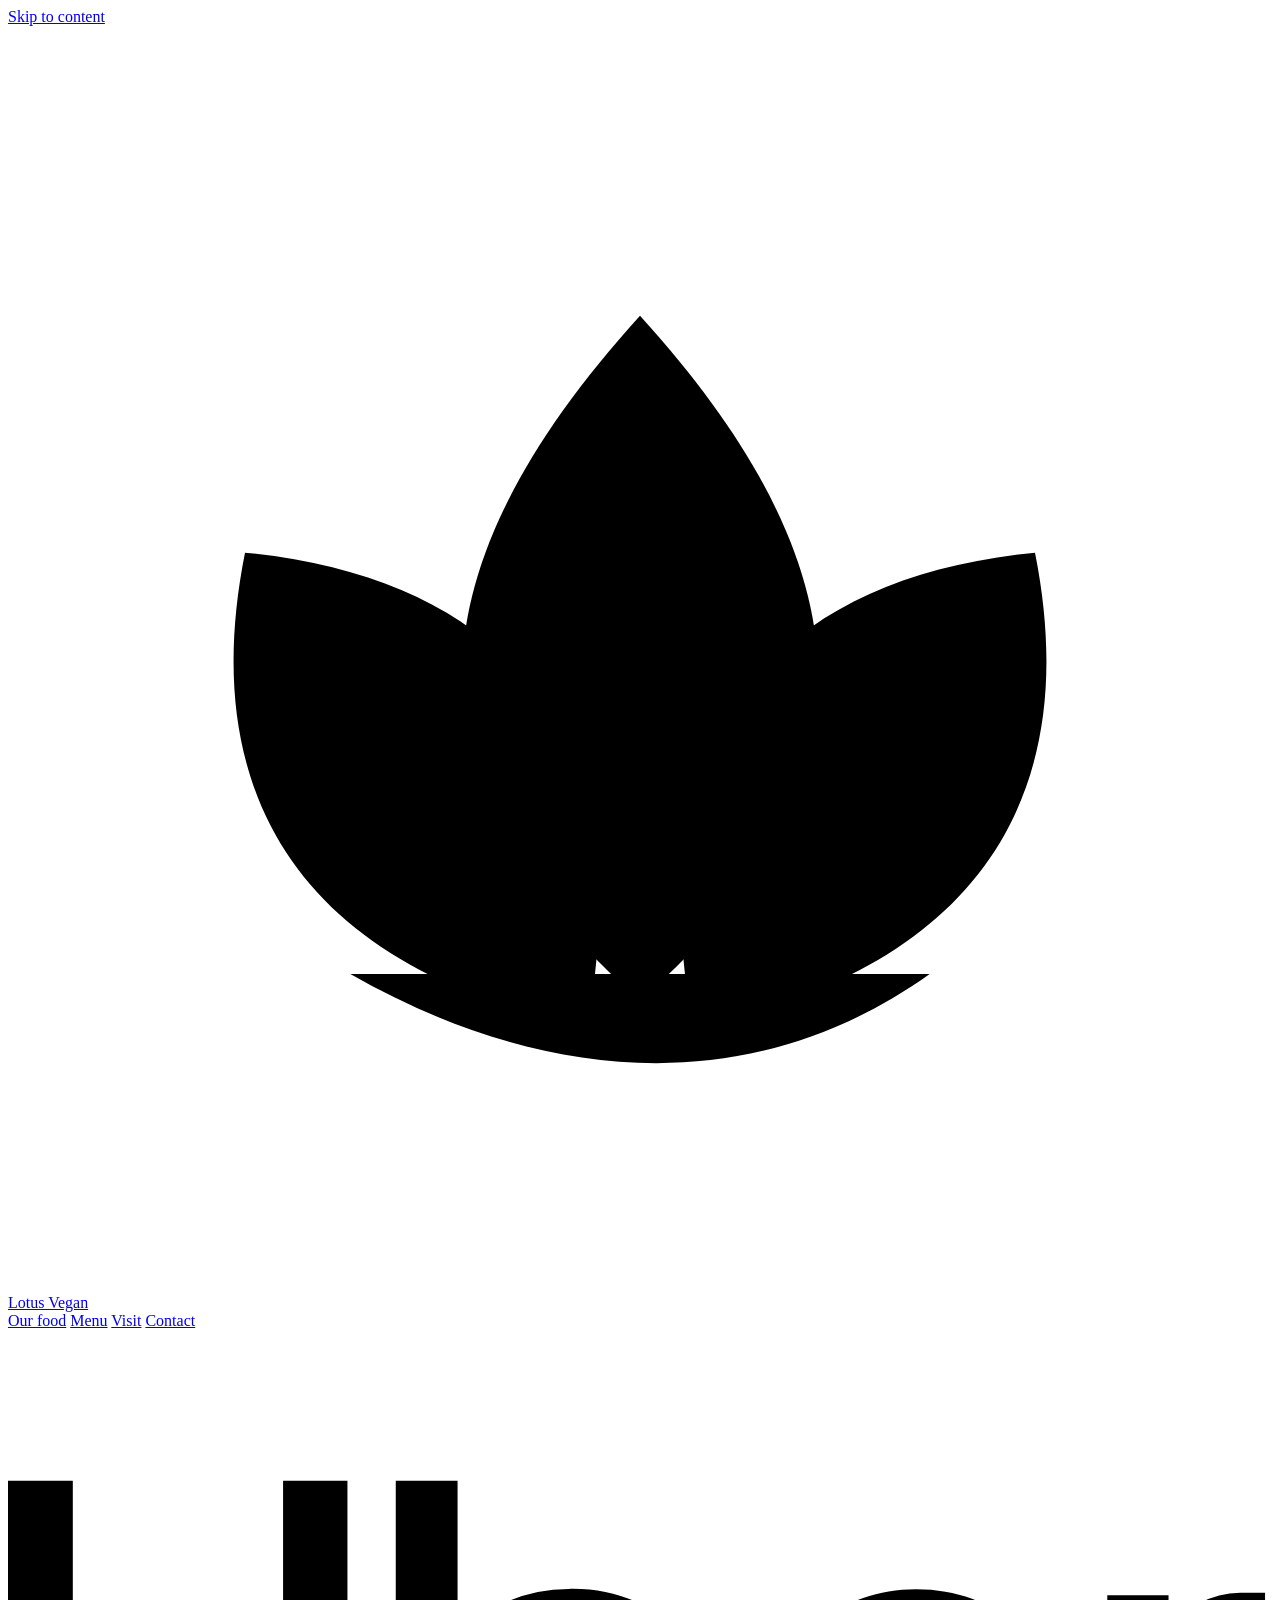
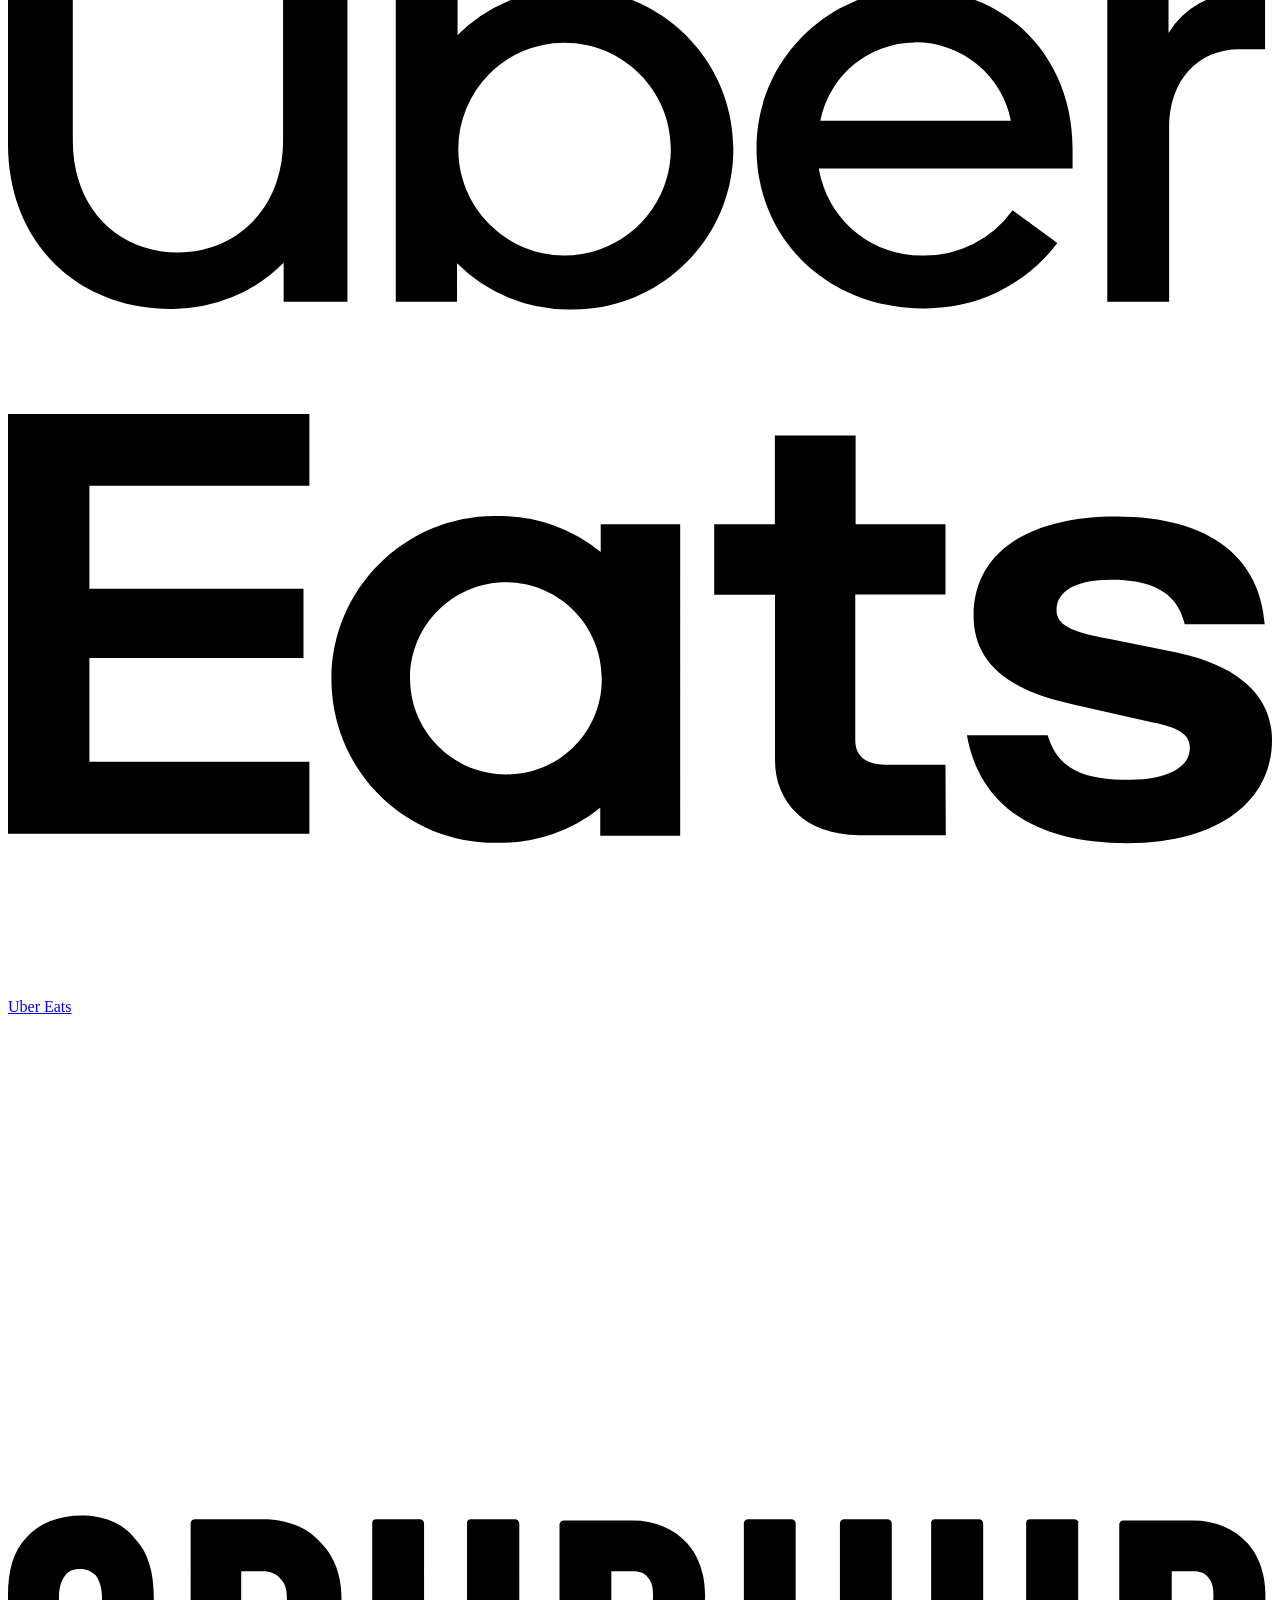
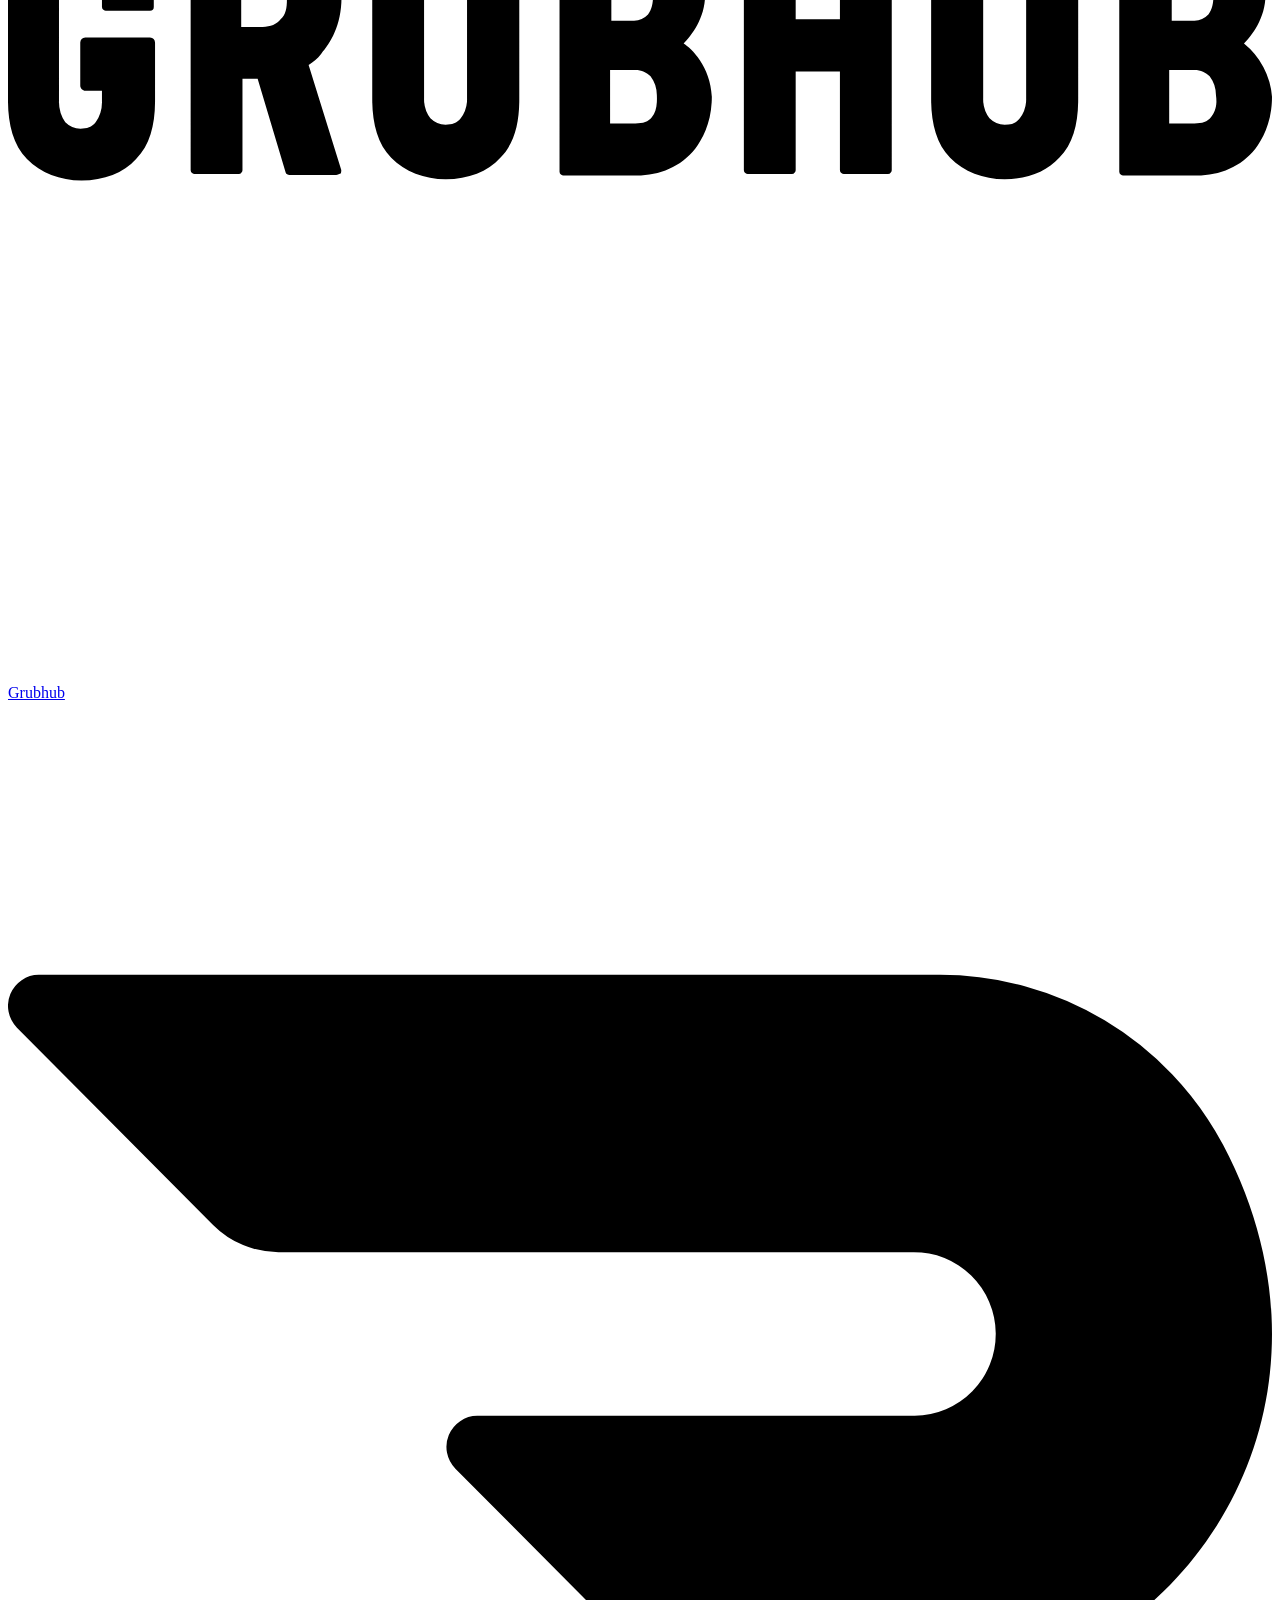
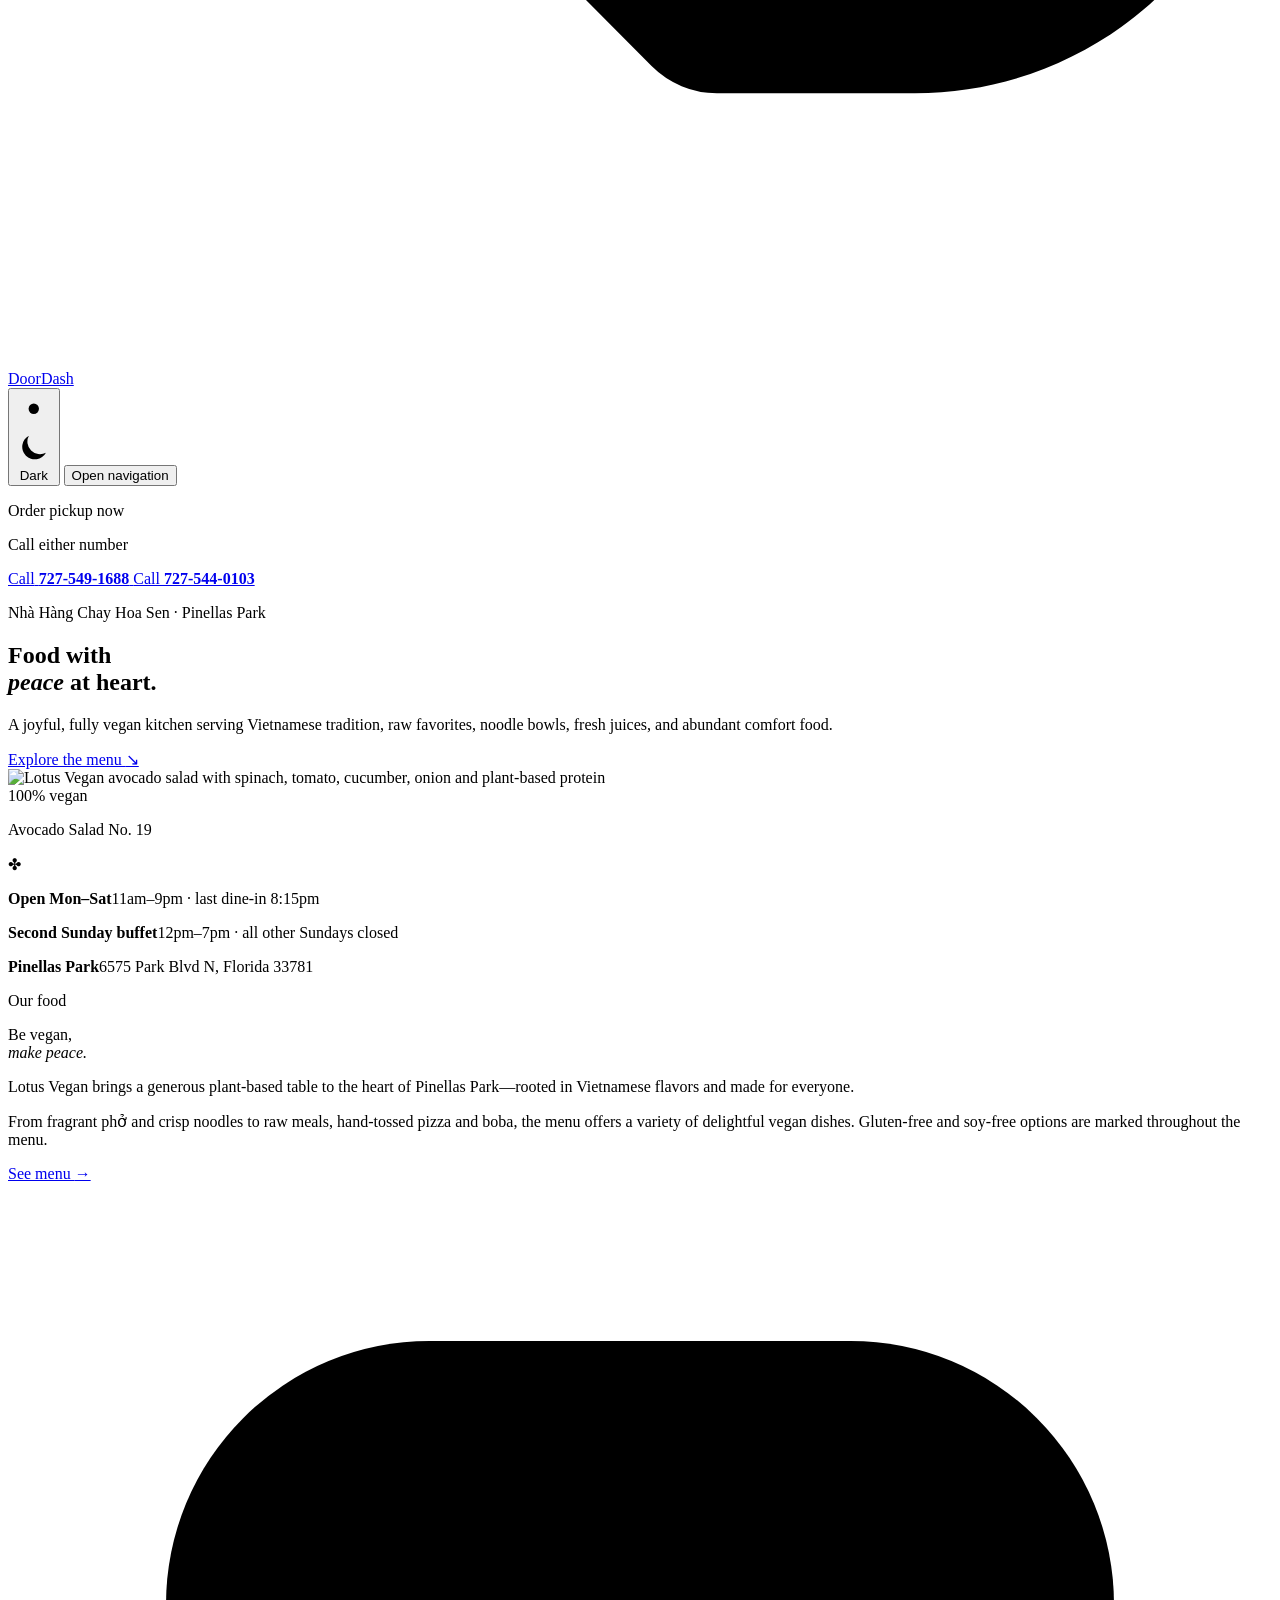
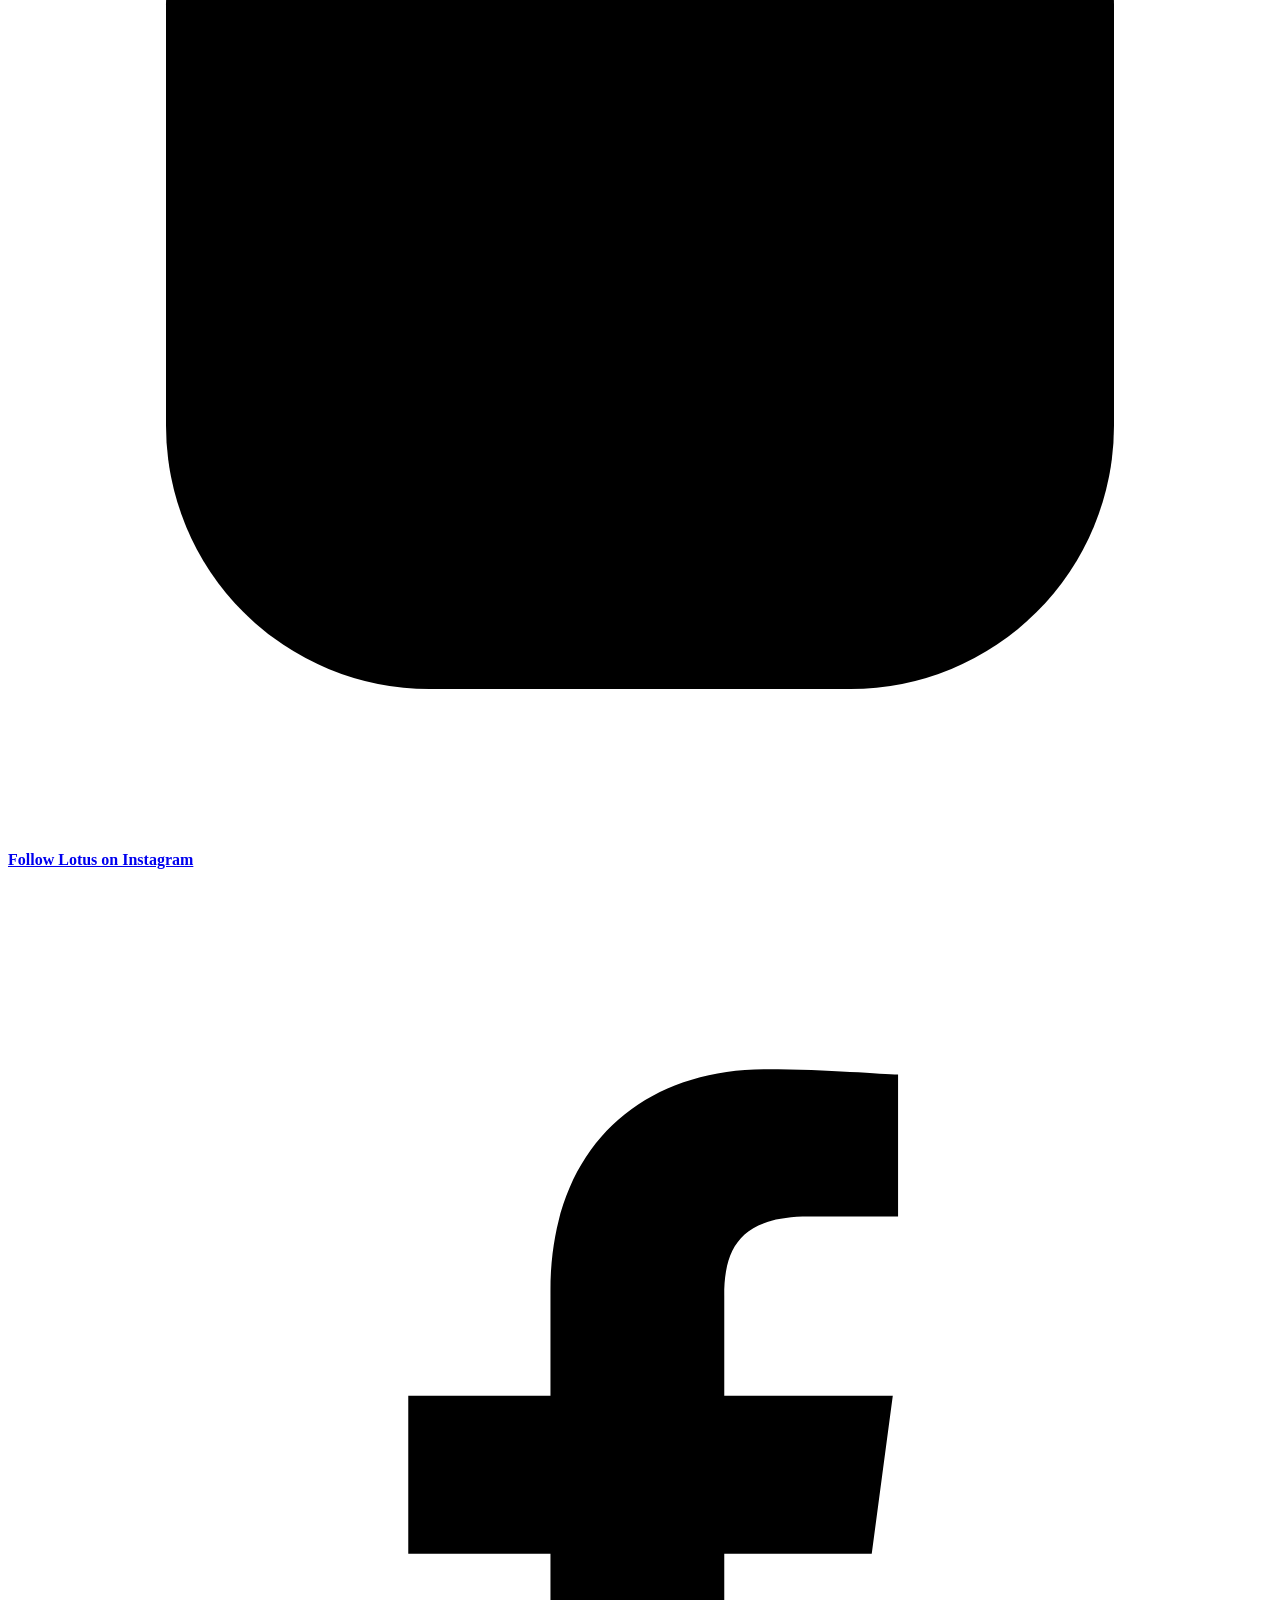
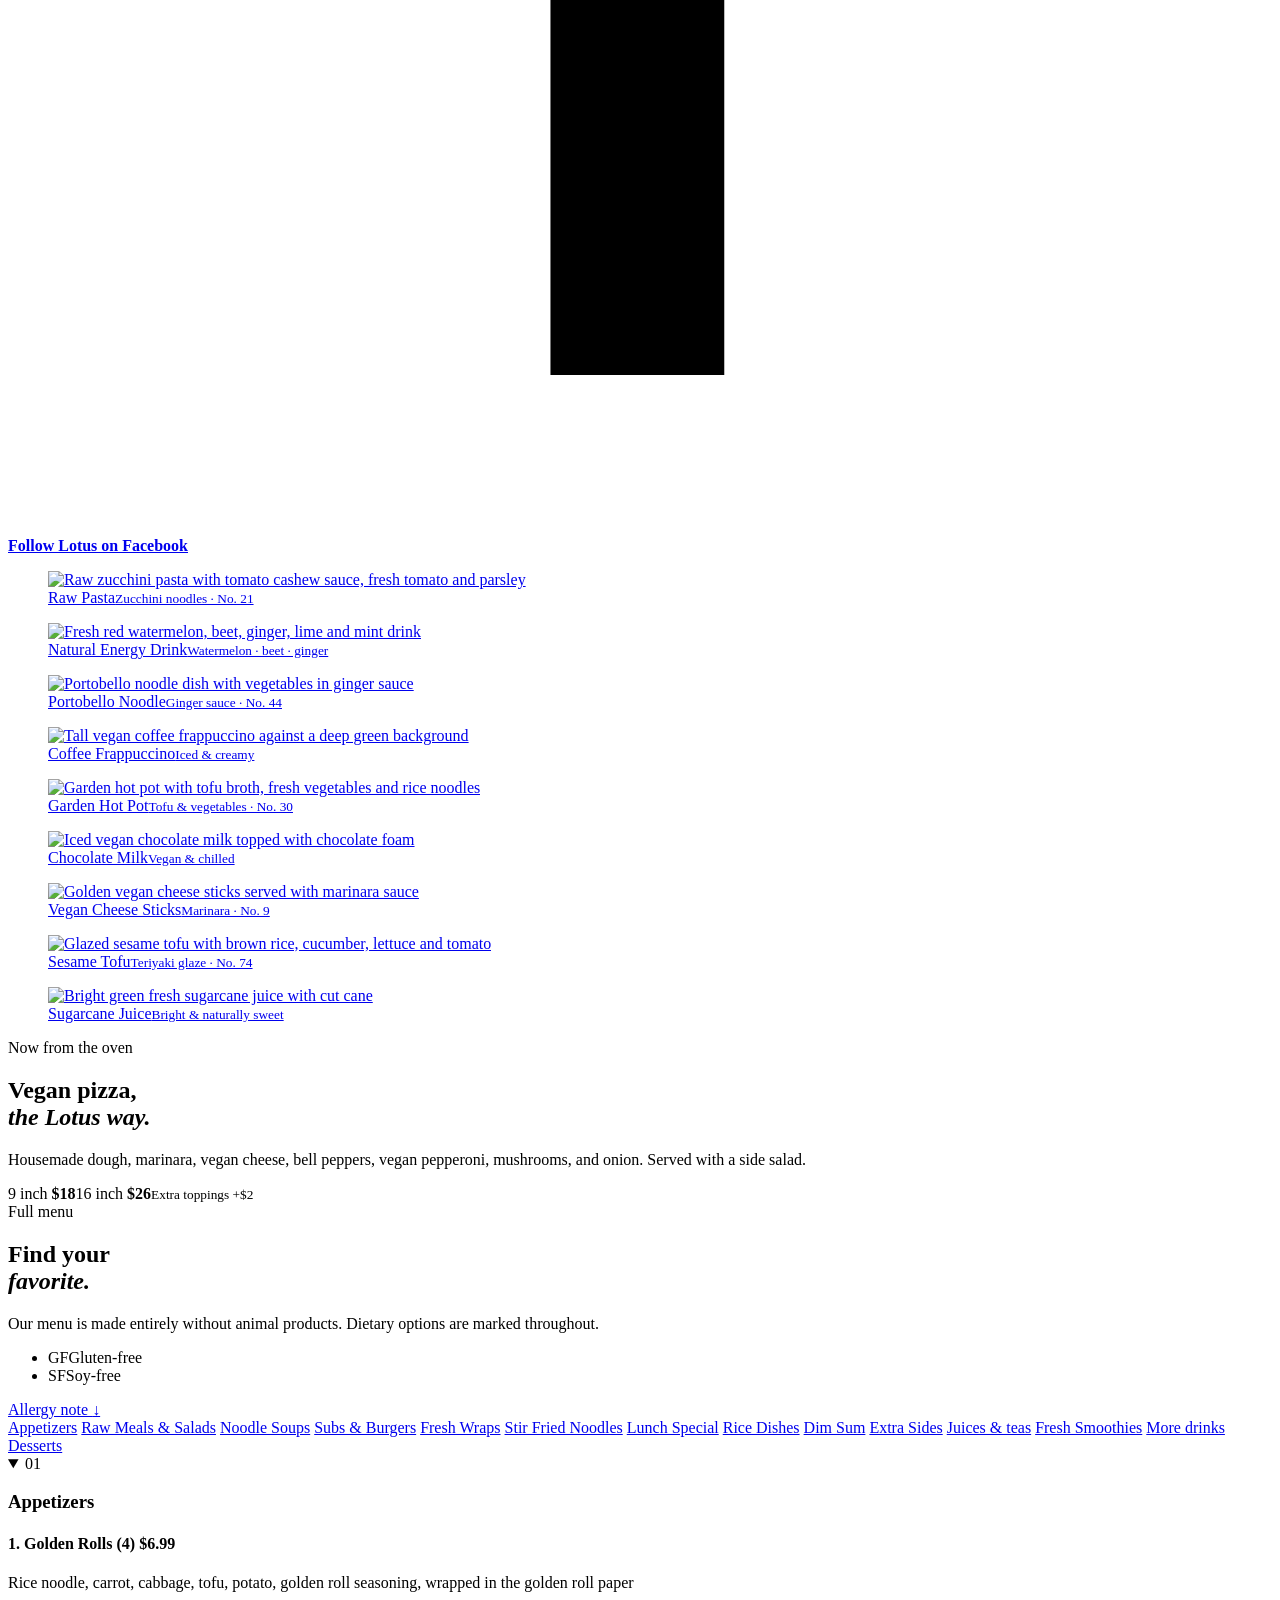
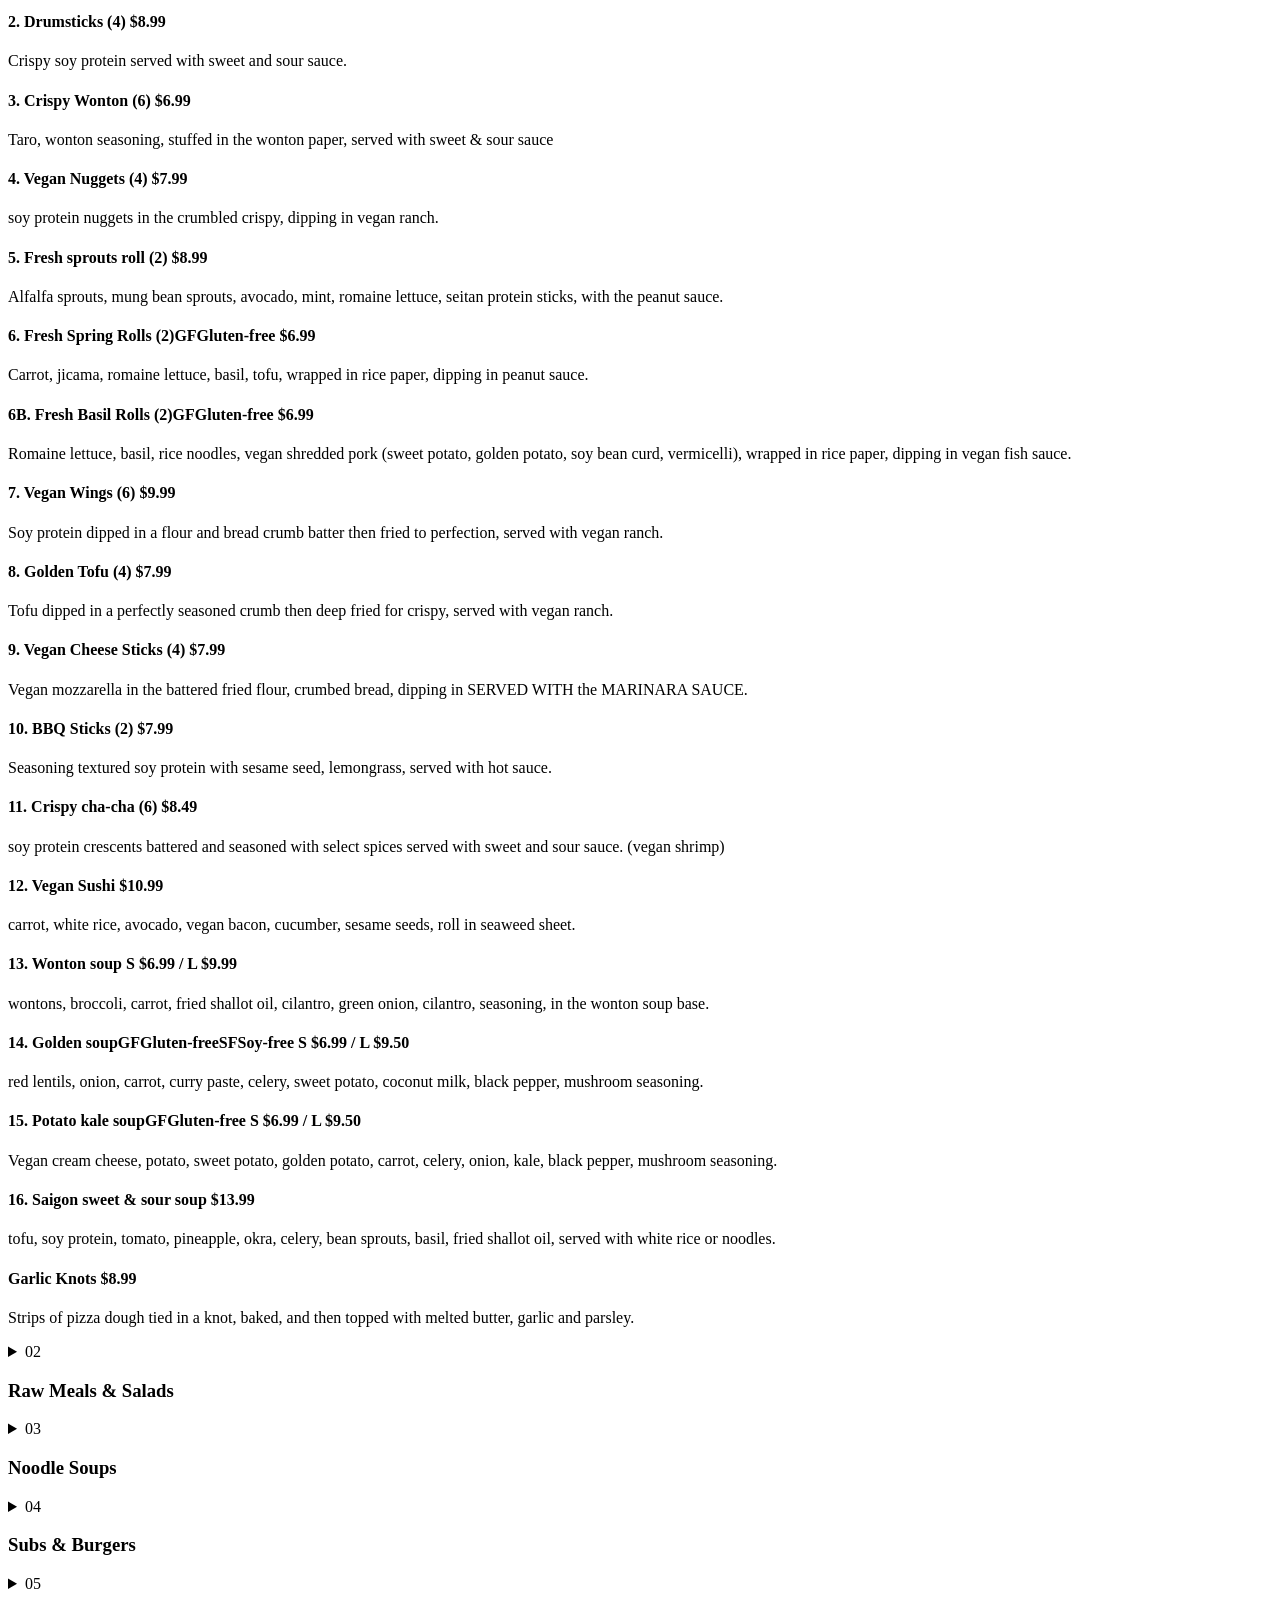
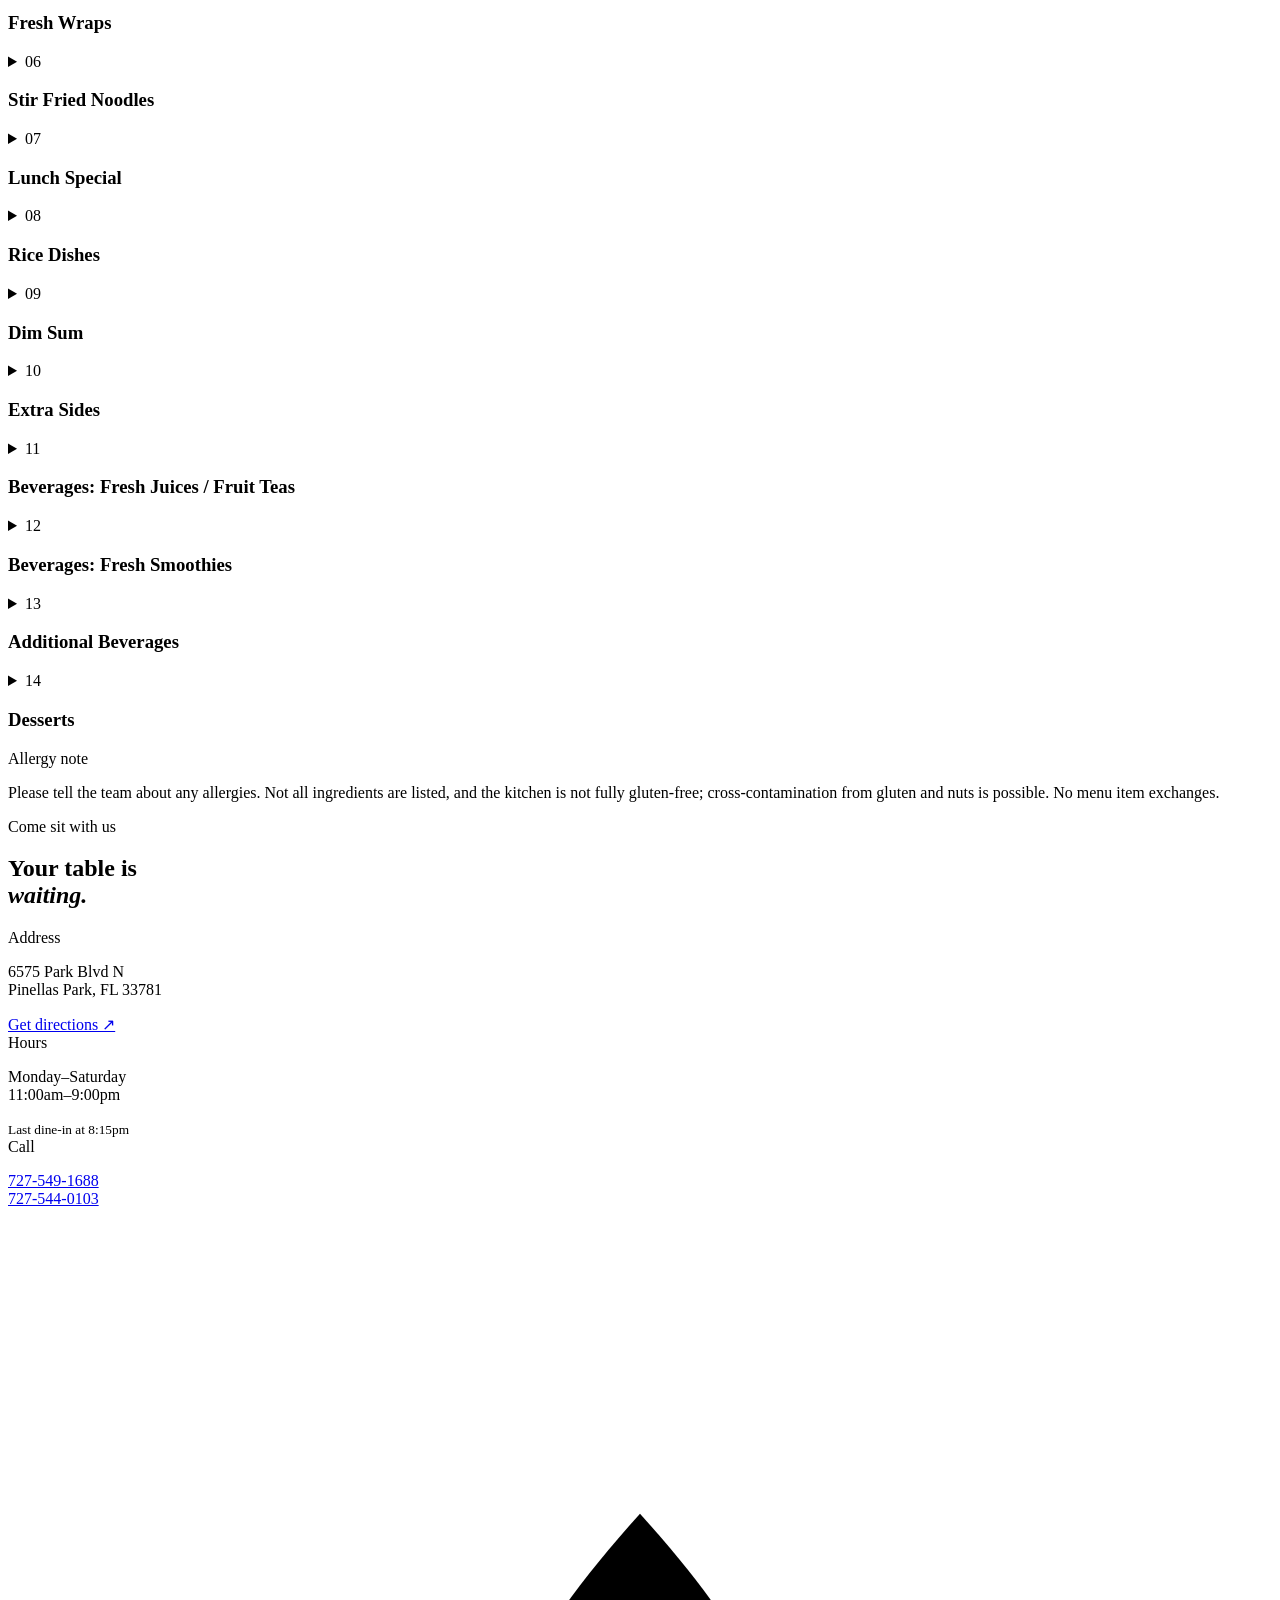
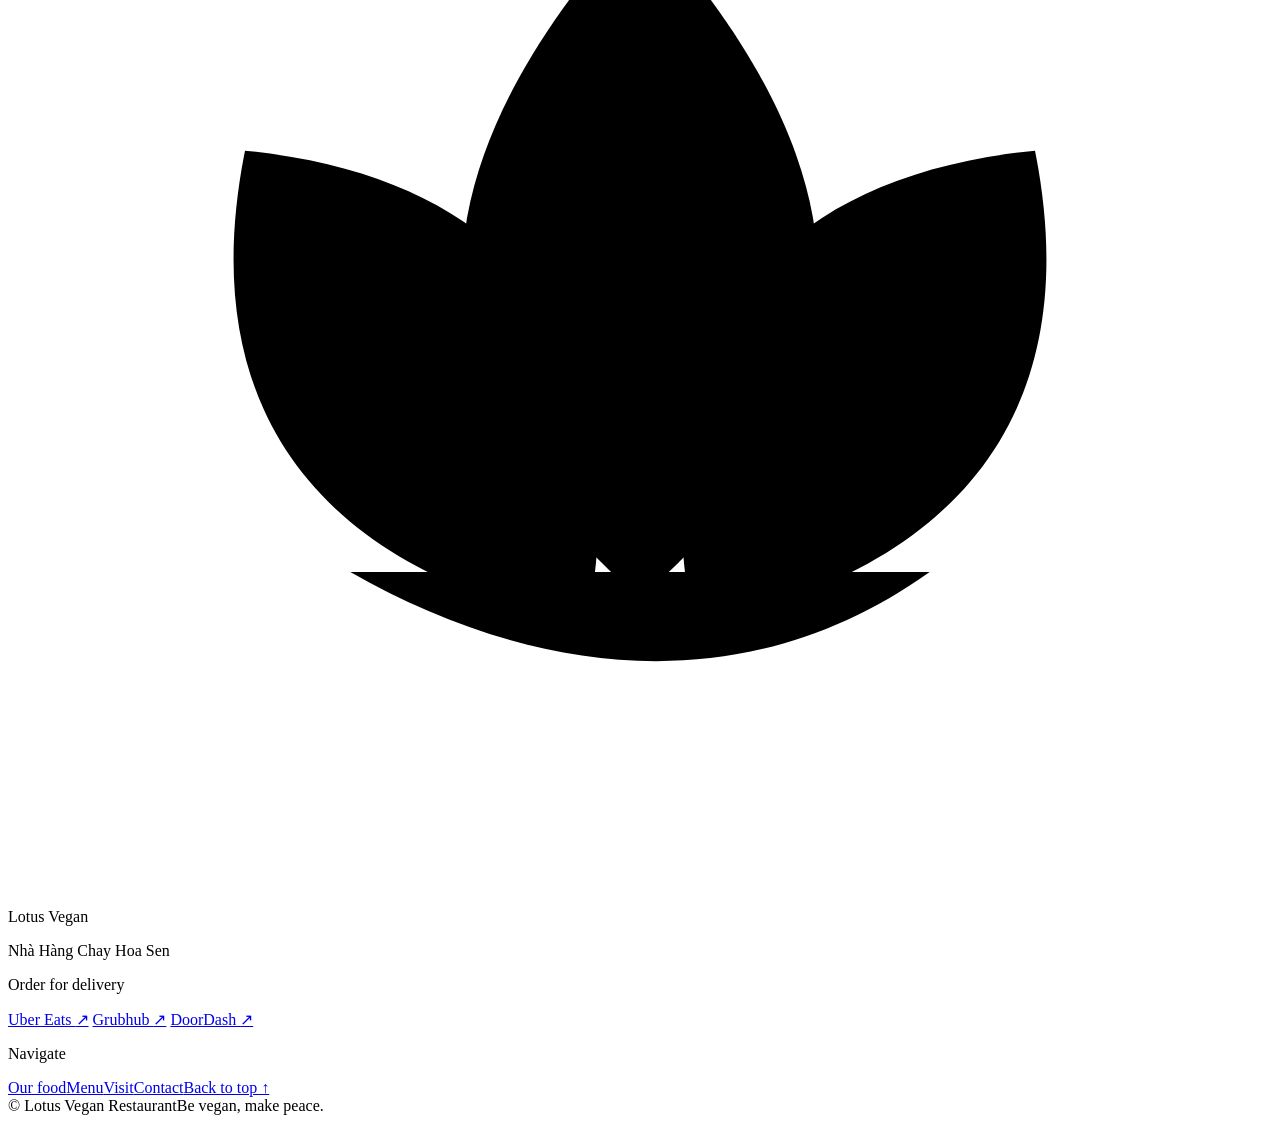
==== commit cf11847a: "generate menu from go, add $ symbol in front of items that didn't have it" ====
--- a/public/index.html
+++ b/public/index.html
@@ -14,7 +14,7 @@
   <link rel="icon" href="/favicon.svg?v=lv-20260717-1" type="image/svg+xml">
   <link rel="apple-touch-icon" href="/apple-touch-icon.png?v=lv-20260717-1" sizes="180x180">
   <script src="/theme-init.js?v=theme-20260714-3"></script>
-  <link rel="stylesheet" href="/styles.css?v=contact-20260716-1">
+  <link rel="stylesheet" href="/styles.css?v=mobile-pickup-20260727-1">
   <script defer src="/app.js?v=contact-20260716-1"></script>
 </head>
 <body>
@@ -221,6 +221,7 @@
           <a class="menu-allergy-link" href="#allergy-note">Allergy note <span aria-hidden="true">↓</span></a>
         </div>
       </div>
+      <!-- BEGIN GENERATED MENU (edit menu.json, run go generate) -->
       <!-- The full menu is static HTML so it remains available without JavaScript. -->
       <nav class="menu-jump" id="menu-jump" aria-label="Menu categories">
         <a href="#menu-appetizers">Appetizers</a>
@@ -261,7 +262,7 @@
                 <span class="menu-item-title">2. Drumsticks (4)</span>
               </span>
             <i class="dots" aria-hidden="true"></i>
-            <span class="menu-price">8.99</span>
+            <span class="menu-price">$8.99</span>
             </h4>
           <p>Crispy soy protein served with sweet and sour sauce.</p>
           </article>
@@ -313,7 +314,7 @@
             <i class="dots" aria-hidden="true"></i>
             <span class="menu-price">$6.99</span>
             </h4>
-          <p>Romaine lettuce, Basil, Rice noodles, vegan shredded pork (sweet potato, golden potato, soy bean curd, vermicelli), wrapped in rice paper, DIPPING IN vegan fish sauce).</p>
+          <p>Romaine lettuce, basil, rice noodles, vegan shredded pork (sweet potato, golden potato, soy bean curd, vermicelli), wrapped in rice paper, dipping in vegan fish sauce.</p>
           </article>
           <article class="menu-item">
             <h4 class="menu-item-name">
@@ -381,7 +382,7 @@
                 <span class="menu-item-title">13. Wonton soup</span>
               </span>
             <i class="dots" aria-hidden="true"></i>
-            <span class="menu-price">S $6.99/ L $9.99</span>
+            <span class="menu-price">S $6.99 / L $9.99</span>
             </h4>
           <p>wontons, broccoli, carrot, fried shallot oil, cilantro, green onion, cilantro, seasoning, in the wonton soup base.</p>
           </article>
@@ -391,7 +392,7 @@
                 <span class="menu-item-title">14. Golden soup</span><span class="menu-item-dietary"><span class="dietary-badge dietary-badge-tooltip dietary-badge-gf" tabindex="0" aria-label="GF" aria-describedby="dietary-tooltip-3"><span aria-hidden="true">GF</span><span class="dietary-tooltip" id="dietary-tooltip-3" role="tooltip">Gluten-free</span></span><span class="dietary-badge dietary-badge-tooltip dietary-badge-sf" tabindex="0" aria-label="SF" aria-describedby="dietary-tooltip-4"><span aria-hidden="true">SF</span><span class="dietary-tooltip" id="dietary-tooltip-4" role="tooltip">Soy-free</span></span></span>
               </span>
             <i class="dots" aria-hidden="true"></i>
-            <span class="menu-price">S $6.99/L $9.50</span>
+            <span class="menu-price">S $6.99 / L $9.50</span>
             </h4>
           <p>red lentils, onion, carrot, curry paste, celery, sweet potato, coconut milk, black pepper, mushroom seasoning.</p>
           </article>
@@ -401,9 +402,9 @@
                 <span class="menu-item-title">15. Potato kale soup</span><span class="menu-item-dietary"><span class="dietary-badge dietary-badge-tooltip dietary-badge-gf" tabindex="0" aria-label="GF" aria-describedby="dietary-tooltip-5"><span aria-hidden="true">GF</span><span class="dietary-tooltip" id="dietary-tooltip-5" role="tooltip">Gluten-free</span></span></span>
               </span>
             <i class="dots" aria-hidden="true"></i>
-            <span class="menu-price">S $6.99/L $9.50</span>
-            </h4>
-          <p>vegan cream cheese, potato, sweet potato, golden potato, carrot, celery, onion, kale, bLACK PEPPER, mushroom seasoning.</p>
+            <span class="menu-price">S $6.99 / L $9.50</span>
+            </h4>
+          <p>Vegan cream cheese, potato, sweet potato, golden potato, carrot, celery, onion, kale, black pepper, mushroom seasoning.</p>
           </article>
           <article class="menu-item">
             <h4 class="menu-item-name">
@@ -418,12 +419,12 @@
           <article class="menu-item">
             <h4 class="menu-item-name">
               <span class="menu-item-heading">
-                <span class="menu-item-title">GARLIC KNOTS</span>
+                <span class="menu-item-title">Garlic Knots</span>
               </span>
             <i class="dots" aria-hidden="true"></i>
             <span class="menu-price">$8.99</span>
             </h4>
-          <p>STRIPS OF PIZZA DOUGH TIED IN A KNOT, BAKED, AND THEN TOPPED WITH MELTED BUTTER, GARLIC AND PARSLEY</p>
+          <p>Strips of pizza dough tied in a knot, baked, and then topped with melted butter, garlic and parsley.</p>
           </article>
         </div>
       </details>
@@ -436,7 +437,7 @@
           <article class="menu-item">
             <h4 class="menu-item-name">
               <span class="menu-item-heading">
-                <span class="menu-item-title">17. RAW HEAVENLY SOUP</span><span class="menu-item-dietary"><span class="dietary-badge dietary-badge-tooltip dietary-badge-gf" tabindex="0" aria-label="GF" aria-describedby="dietary-tooltip-6"><span aria-hidden="true">GF</span><span class="dietary-tooltip" id="dietary-tooltip-6" role="tooltip">Gluten-free</span></span><span class="dietary-badge dietary-badge-tooltip dietary-badge-sf" tabindex="0" aria-label="SF" aria-describedby="dietary-tooltip-7"><span aria-hidden="true">SF</span><span class="dietary-tooltip" id="dietary-tooltip-7" role="tooltip">Soy-free</span></span></span>
+                <span class="menu-item-title">17. Raw Heavenly Soup</span><span class="menu-item-dietary"><span class="dietary-badge dietary-badge-tooltip dietary-badge-gf" tabindex="0" aria-label="GF" aria-describedby="dietary-tooltip-6"><span aria-hidden="true">GF</span><span class="dietary-tooltip" id="dietary-tooltip-6" role="tooltip">Gluten-free</span></span><span class="dietary-badge dietary-badge-tooltip dietary-badge-sf" tabindex="0" aria-label="SF" aria-describedby="dietary-tooltip-7"><span aria-hidden="true">SF</span><span class="dietary-tooltip" id="dietary-tooltip-7" role="tooltip">Soy-free</span></span></span>
               </span>
             <i class="dots" aria-hidden="true"></i>
             <span class="menu-price">$9.99</span>
@@ -446,7 +447,7 @@
           <article class="menu-item">
             <h4 class="menu-item-name">
               <span class="menu-item-heading">
-                <span class="menu-item-title">19. AVOCADO SALAD</span>
+                <span class="menu-item-title">19. Avocado Salad</span>
               </span>
             <i class="dots" aria-hidden="true"></i>
             <span class="menu-price">$14.99</span>
@@ -456,7 +457,7 @@
           <article class="menu-item">
             <h4 class="menu-item-name">
               <span class="menu-item-heading">
-                <span class="menu-item-title">20. RAW TACO</span><span class="menu-item-dietary"><span class="dietary-badge dietary-badge-tooltip dietary-badge-gf" tabindex="0" aria-label="GF" aria-describedby="dietary-tooltip-8"><span aria-hidden="true">GF</span><span class="dietary-tooltip" id="dietary-tooltip-8" role="tooltip">Gluten-free</span></span><span class="dietary-badge dietary-badge-tooltip dietary-badge-sf" tabindex="0" aria-label="SF" aria-describedby="dietary-tooltip-9"><span aria-hidden="true">SF</span><span class="dietary-tooltip" id="dietary-tooltip-9" role="tooltip">Soy-free</span></span></span>
+                <span class="menu-item-title">20. Raw Taco</span><span class="menu-item-dietary"><span class="dietary-badge dietary-badge-tooltip dietary-badge-gf" tabindex="0" aria-label="GF" aria-describedby="dietary-tooltip-8"><span aria-hidden="true">GF</span><span class="dietary-tooltip" id="dietary-tooltip-8" role="tooltip">Gluten-free</span></span><span class="dietary-badge dietary-badge-tooltip dietary-badge-sf" tabindex="0" aria-label="SF" aria-describedby="dietary-tooltip-9"><span aria-hidden="true">SF</span><span class="dietary-tooltip" id="dietary-tooltip-9" role="tooltip">Soy-free</span></span></span>
               </span>
             <i class="dots" aria-hidden="true"></i>
             <span class="menu-price">$14.99</span>
@@ -466,7 +467,7 @@
           <article class="menu-item">
             <h4 class="menu-item-name">
               <span class="menu-item-heading">
-                <span class="menu-item-title">21. RAW PASTA</span><span class="menu-item-dietary"><span class="dietary-badge dietary-badge-tooltip dietary-badge-gf" tabindex="0" aria-label="GF" aria-describedby="dietary-tooltip-10"><span aria-hidden="true">GF</span><span class="dietary-tooltip" id="dietary-tooltip-10" role="tooltip">Gluten-free</span></span><span class="dietary-badge dietary-badge-tooltip dietary-badge-sf" tabindex="0" aria-label="SF" aria-describedby="dietary-tooltip-11"><span aria-hidden="true">SF</span><span class="dietary-tooltip" id="dietary-tooltip-11" role="tooltip">Soy-free</span></span></span>
+                <span class="menu-item-title">21. Raw Pasta</span><span class="menu-item-dietary"><span class="dietary-badge dietary-badge-tooltip dietary-badge-gf" tabindex="0" aria-label="GF" aria-describedby="dietary-tooltip-10"><span aria-hidden="true">GF</span><span class="dietary-tooltip" id="dietary-tooltip-10" role="tooltip">Gluten-free</span></span><span class="dietary-badge dietary-badge-tooltip dietary-badge-sf" tabindex="0" aria-label="SF" aria-describedby="dietary-tooltip-11"><span aria-hidden="true">SF</span><span class="dietary-tooltip" id="dietary-tooltip-11" role="tooltip">Soy-free</span></span></span>
               </span>
             <i class="dots" aria-hidden="true"></i>
             <span class="menu-price">$14.99</span>
@@ -476,7 +477,7 @@
           <article class="menu-item">
             <h4 class="menu-item-name">
               <span class="menu-item-heading">
-                <span class="menu-item-title">22. LOTUS ROOT SALAD</span><span class="menu-item-dietary"><span class="dietary-badge dietary-badge-tooltip dietary-badge-gf" tabindex="0" aria-label="GF" aria-describedby="dietary-tooltip-12"><span aria-hidden="true">GF</span><span class="dietary-tooltip" id="dietary-tooltip-12" role="tooltip">Gluten-free</span></span></span>
+                <span class="menu-item-title">22. Lotus Root Salad</span><span class="menu-item-dietary"><span class="dietary-badge dietary-badge-tooltip dietary-badge-gf" tabindex="0" aria-label="GF" aria-describedby="dietary-tooltip-12"><span aria-hidden="true">GF</span><span class="dietary-tooltip" id="dietary-tooltip-12" role="tooltip">Gluten-free</span></span></span>
               </span>
             <i class="dots" aria-hidden="true"></i>
             <span class="menu-price">$14.99</span>
@@ -486,10 +487,10 @@
           <article class="menu-item">
             <h4 class="menu-item-name">
               <span class="menu-item-heading">
-                <span class="menu-item-title">23. MANGO SALAD</span>
-              </span>
-            <i class="dots" aria-hidden="true"></i>
-            <span class="menu-price">14.99</span>
+                <span class="menu-item-title">23. Mango Salad</span>
+              </span>
+            <i class="dots" aria-hidden="true"></i>
+            <span class="menu-price">$14.99</span>
             </h4>
           <p>Lettuce, tomato, cucumber, onion, mango and grilled vegan bites protein tossed in coconut lime dressing.</p>
           </article>
@@ -583,7 +584,7 @@
           <article class="menu-item">
             <h4 class="menu-item-name">
               <span class="menu-item-heading">
-                <span class="menu-item-title">31. AULAC SUB (BANH MI)</span>
+                <span class="menu-item-title">31. Aulac Sub (Banh Mi)</span>
               </span>
             <i class="dots" aria-hidden="true"></i>
             <span class="menu-price">$14.99</span>
@@ -593,7 +594,7 @@
           <article class="menu-item">
             <h4 class="menu-item-name">
               <span class="menu-item-heading">
-                <span class="menu-item-title">31B. DELIGHT SOY SUB</span>
+                <span class="menu-item-title">31B. Delight Soy Sub</span>
               </span>
             <i class="dots" aria-hidden="true"></i>
             <span class="menu-price">$14.99</span>
@@ -603,7 +604,7 @@
           <article class="menu-item">
             <h4 class="menu-item-name">
               <span class="menu-item-heading">
-                <span class="menu-item-title">32A. BEYOND MEAT SAUSAGE</span>
+                <span class="menu-item-title">32A. Beyond Meat Sausage</span>
               </span>
             <i class="dots" aria-hidden="true"></i>
             <span class="menu-price">$14.99</span>
@@ -613,27 +614,27 @@
           <article class="menu-item">
             <h4 class="menu-item-name">
               <span class="menu-item-heading">
-                <span class="menu-item-title">32B. VEGAN BACON SUB</span>
-              </span>
-            <i class="dots" aria-hidden="true"></i>
-            <span class="menu-price">$14.99</span>
-            </h4>
-          <p>vegan bacon, shredded salad, tomato, sweet onion, pickles, vegan cheese, vegan butter, and SANDWICH SAUCE</p>
-          </article>
-          <article class="menu-item">
-            <h4 class="menu-item-name">
-              <span class="menu-item-heading">
-                <span class="menu-item-title">33. GARDEIN BURGER</span>
+                <span class="menu-item-title">32B. Vegan Bacon Sub</span>
+              </span>
+            <i class="dots" aria-hidden="true"></i>
+            <span class="menu-price">$14.99</span>
+            </h4>
+          <p>Vegan bacon, shredded salad, tomato, sweet onion, pickles, vegan cheese, vegan butter, and sandwich sauce.</p>
+          </article>
+          <article class="menu-item">
+            <h4 class="menu-item-name">
+              <span class="menu-item-heading">
+                <span class="menu-item-title">33. Gardein Burger</span>
               </span>
             <i class="dots" aria-hidden="true"></i>
             <span class="menu-price">$15.99</span>
             </h4>
-          <p>Grilled buns, vegan patty, sweet onions, romaine lettuce, tomatoes, vegan butter, SANDWICH SAUCE, onions, pickles, vegan cheese.</p>
-          </article>
-          <article class="menu-item">
-            <h4 class="menu-item-name">
-              <span class="menu-item-heading">
-                <span class="menu-item-title">34. AMERICAN PANINI</span>
+          <p>Grilled buns, vegan patty, sweet onions, romaine lettuce, tomatoes, vegan butter, sandwich sauce, onions, pickles, vegan cheese.</p>
+          </article>
+          <article class="menu-item">
+            <h4 class="menu-item-name">
+              <span class="menu-item-heading">
+                <span class="menu-item-title">34. American Panini</span>
               </span>
             <i class="dots" aria-hidden="true"></i>
             <span class="menu-price">$14.99</span>
@@ -643,7 +644,7 @@
           <article class="menu-item">
             <h4 class="menu-item-name">
               <span class="menu-item-heading">
-                <span class="menu-item-title">35. TAMPA BAY PANINI</span>
+                <span class="menu-item-title">35. Tampa Bay Panini</span>
               </span>
             <i class="dots" aria-hidden="true"></i>
             <span class="menu-price">$14.99</span>
@@ -653,7 +654,7 @@
           <article class="menu-item">
             <h4 class="menu-item-name">
               <span class="menu-item-heading">
-                <span class="menu-item-title">36. BEYOND MEAT BURGER</span>
+                <span class="menu-item-title">36. Beyond Meat Burger</span>
               </span>
             <i class="dots" aria-hidden="true"></i>
             <span class="menu-price">$16.99</span>
@@ -663,7 +664,7 @@
           <article class="menu-item">
             <h4 class="menu-item-name">
               <span class="menu-item-heading">
-                <span class="menu-item-title">37. PORTOBELLO BURGER</span>
+                <span class="menu-item-title">37. Portobello Burger</span>
               </span>
             <i class="dots" aria-hidden="true"></i>
             <span class="menu-price">$15.99</span>
@@ -673,7 +674,7 @@
           <article class="menu-item">
             <h4 class="menu-item-name">
               <span class="menu-item-heading">
-                <span class="menu-item-title">38. IMPOSSIBLE BURGER</span>
+                <span class="menu-item-title">38. Impossible Burger</span>
               </span>
             <i class="dots" aria-hidden="true"></i>
             <span class="menu-price">$16.99</span>
@@ -683,17 +684,17 @@
           <article class="menu-item">
             <h4 class="menu-item-name">
               <span class="menu-item-heading">
-                <span class="menu-item-title">39. VEGAN FISH BURGER</span>
-              </span>
-            <i class="dots" aria-hidden="true"></i>
-            <span class="menu-price">$14.99</span>
-            </h4>
-          <p>grilled bURGER BUNS, vegan fish PATTY, ROMAINE LETTUCE, VEGAN BUTTER, ONION, VEGAN CHEESE, PICKLES, TOMATO, SANDWICH SAUCE.</p>
-          </article>
-          <article class="menu-item">
-            <h4 class="menu-item-name">
-              <span class="menu-item-heading">
-                <span class="menu-item-title">39B. VEGAN FISH PANINI</span>
+                <span class="menu-item-title">39. Vegan Fish Burger</span>
+              </span>
+            <i class="dots" aria-hidden="true"></i>
+            <span class="menu-price">$14.99</span>
+            </h4>
+          <p>Grilled burger buns, vegan fish patty, romaine lettuce, vegan butter, onion, vegan cheese, pickles, tomato, sandwich sauce.</p>
+          </article>
+          <article class="menu-item">
+            <h4 class="menu-item-name">
+              <span class="menu-item-heading">
+                <span class="menu-item-title">39B. Vegan Fish Panini</span>
               </span>
             <i class="dots" aria-hidden="true"></i>
             <span class="menu-price">$14.99</span>
@@ -712,42 +713,42 @@
           <article class="menu-item">
             <h4 class="menu-item-name">
               <span class="menu-item-heading">
-                <span class="menu-item-title">40. GARDENER’S WRAP</span>
-              </span>
-            <i class="dots" aria-hidden="true"></i>
-            <span class="menu-price">$14.99</span>
-            </h4>
-          <p>SEITAN STRIPS, CRISPY SALAD GREENS, SWEET ONIONS, PICKLES, AVOCADO, AND JUICY TOMATOES, ALL WRAP IN WHOLE WHEAT TORTILLA. SPECIAL SAUCE.</p>
-          </article>
-          <article class="menu-item">
-            <h4 class="menu-item-name">
-              <span class="menu-item-heading">
-                <span class="menu-item-title">41. BBQ WRAP</span>
-              </span>
-            <i class="dots" aria-hidden="true"></i>
-            <span class="menu-price">$14.99</span>
-            </h4>
-          <p>SEITAN STRIPS, CRISPY SALAD GREENS, SWEET ONIONS, AVOCADO, AND JUICY TOMATOES, ALL WRAP IN WHOLE WHEAT TORTILLA, WITH BBQ SAUCE.</p>
-          </article>
-          <article class="menu-item">
-            <h4 class="menu-item-name">
-              <span class="menu-item-heading">
-                <span class="menu-item-title">42. PORTOBELLO WRAP</span>
-              </span>
-            <i class="dots" aria-hidden="true"></i>
-            <span class="menu-price">$14.99</span>
-            </h4>
-          <p>GRILLED PORTOBELLO MUSHROOM, SEITAN STRIPS, ONION, TOMATOES, CRISPY LETTUCE, AVOCADO AND VEGAN RANCH, ALL WRAPPED IN A WHOLE-WHEAT TORTILLA.</p>
-          </article>
-          <article class="menu-item">
-            <h4 class="menu-item-name">
-              <span class="menu-item-heading">
-                <span class="menu-item-title">43B. VEGAN OCEAN WRAP</span>
-              </span>
-            <i class="dots" aria-hidden="true"></i>
-            <span class="menu-price">$14.99</span>
-            </h4>
-          <p>VEGAN FISH, CAULIFLOWER RICE, ORGANIC APPLE, SPINACH, ONION WITH RANCH, ALL WRAPPED IN A WHOLE-WHEAT TORTILLA.</p>
+                <span class="menu-item-title">40. Gardener’s Wrap</span>
+              </span>
+            <i class="dots" aria-hidden="true"></i>
+            <span class="menu-price">$14.99</span>
+            </h4>
+          <p>Seitan strips, crispy salad greens, sweet onions, pickles, avocado, and juicy tomatoes, all wrapped in a whole wheat tortilla with special sauce.</p>
+          </article>
+          <article class="menu-item">
+            <h4 class="menu-item-name">
+              <span class="menu-item-heading">
+                <span class="menu-item-title">41. BBQ Wrap</span>
+              </span>
+            <i class="dots" aria-hidden="true"></i>
+            <span class="menu-price">$14.99</span>
+            </h4>
+          <p>Seitan strips, crispy salad greens, sweet onions, avocado, and juicy tomatoes, all wrapped in a whole wheat tortilla with BBQ sauce.</p>
+          </article>
+          <article class="menu-item">
+            <h4 class="menu-item-name">
+              <span class="menu-item-heading">
+                <span class="menu-item-title">42. Portobello Wrap</span>
+              </span>
+            <i class="dots" aria-hidden="true"></i>
+            <span class="menu-price">$14.99</span>
+            </h4>
+          <p>Grilled portobello mushroom, seitan strips, onion, tomatoes, crispy lettuce, avocado and vegan ranch, all wrapped in a whole-wheat tortilla.</p>
+          </article>
+          <article class="menu-item">
+            <h4 class="menu-item-name">
+              <span class="menu-item-heading">
+                <span class="menu-item-title">43B. Vegan Ocean Wrap</span>
+              </span>
+            <i class="dots" aria-hidden="true"></i>
+            <span class="menu-price">$14.99</span>
+            </h4>
+          <p>Vegan fish, cauliflower rice, organic apple, spinach, onion with ranch, all wrapped in a whole-wheat tortilla.</p>
           </article>
         </div>
       </details>
@@ -760,122 +761,122 @@
           <article class="menu-item">
             <h4 class="menu-item-name">
               <span class="menu-item-heading">
-                <span class="menu-item-title">44. PORTOBELLO NOODLE</span>
+                <span class="menu-item-title">44. Portobello Noodle</span>
               </span>
             <i class="dots" aria-hidden="true"></i>
             <span class="menu-price">$17.99</span>
             </h4>
-          <p>PORTOBELLO MUSHROOM, WHEAT NOODLE, SOY PROTEIN, BELL PEPPER, ONION, BOK CHOY, IN THE GINGER SAUCE.</p>
-          </article>
-          <article class="menu-item">
-            <h4 class="menu-item-name">
-              <span class="menu-item-heading">
-                <span class="menu-item-title">46. PAD THAI</span><span class="menu-item-dietary"><span class="dietary-badge dietary-badge-tooltip dietary-badge-gf" tabindex="0" aria-label="GF" aria-describedby="dietary-tooltip-13"><span aria-hidden="true">GF</span><span class="dietary-tooltip" id="dietary-tooltip-13" role="tooltip">Gluten-free</span></span></span>
-              </span>
-            <i class="dots" aria-hidden="true"></i>
-            <span class="menu-price">$14.99</span>
-            </h4>
-          <p>RICE NOODLE, BEAN SPROUTS, CARROT, BROCCOLI, TOFU, ONION, GROUND PEANUT, IN THE PAD THAI PEANUT SAUCE. (PEANUT ALLERGY ALERT)</p>
-          </article>
-          <article class="menu-item">
-            <h4 class="menu-item-name">
-              <span class="menu-item-heading">
-                <span class="menu-item-title">47. BBQ VERMICELLI - (NOT STIR-FRIED)</span>
+          <p>Portobello mushroom, wheat noodle, soy protein, bell pepper, onion, bok choy, in ginger sauce.</p>
+          </article>
+          <article class="menu-item">
+            <h4 class="menu-item-name">
+              <span class="menu-item-heading">
+                <span class="menu-item-title">46. Pad Thai</span><span class="menu-item-dietary"><span class="dietary-badge dietary-badge-tooltip dietary-badge-gf" tabindex="0" aria-label="GF" aria-describedby="dietary-tooltip-13"><span aria-hidden="true">GF</span><span class="dietary-tooltip" id="dietary-tooltip-13" role="tooltip">Gluten-free</span></span></span>
+              </span>
+            <i class="dots" aria-hidden="true"></i>
+            <span class="menu-price">$14.99</span>
+            </h4>
+          <p>Rice noodle, bean sprouts, carrot, broccoli, tofu, onion, ground peanut, in Pad Thai peanut sauce. (Peanut allergy alert)</p>
+          </article>
+          <article class="menu-item">
+            <h4 class="menu-item-name">
+              <span class="menu-item-heading">
+                <span class="menu-item-title">47. BBQ Vermicelli - (Not Stir-Fried)</span>
               </span>
             <i class="dots" aria-hidden="true"></i>
             <span class="menu-price">$15.49</span>
             </h4>
-          <p>RICE NOODLE, GRILLED BBQ STICK, GOLDEN ROLL, SHREDDED LETTUCE, BEAN SPROUTS, CUCUMBER, BASIL, JICAMA, CARROT, ROASTED PEANUT, SERVED WITH HOMEMADE SWEET AND SOUR SAUCE. .</p>
-          </article>
-          <article class="menu-item">
-            <h4 class="menu-item-name">
-              <span class="menu-item-heading">
-                <span class="menu-item-title">47A. BASIL VERMICELLI - (NOT STIR-FRIED)</span>
-              </span>
-            <i class="dots" aria-hidden="true"></i>
-            <span class="menu-price">$14.99</span>
-            </h4>
-          <p>RICE NOODLE, SHREDDED LETTUCE, BEAN SPROUTS, CUCUMBER, BASIL, ROASTED PEANUT, SERVED WITH HOMEMADE AND SOUR SAUCE.</p>
-          </article>
-          <article class="menu-item">
-            <h4 class="menu-item-name">
-              <span class="menu-item-heading">
-                <span class="menu-item-title">47B. TRADITIONAL SPAGHETTI</span>
-              </span>
-            <i class="dots" aria-hidden="true"></i>
-            <span class="menu-price">$14.99</span>
-            </h4>
-          <p>WHEAT NOODLES, BAY LEAVES, TOFU, PLANT-BASED MEATBALLS, BROCCOLI, MUSHROOM, ZUCCHINI, BELL PEPPERS, ONION, CILANTRO, TOMATO SAUCE.</p>
-          </article>
-          <article class="menu-item">
-            <h4 class="menu-item-name">
-              <span class="menu-item-heading">
-                <span class="menu-item-title">47C. VEGAN MAC AND CHEESE</span>
+          <p>Rice noodle, grilled BBQ stick, golden roll, shredded lettuce, bean sprouts, cucumber, basil, jicama, carrot, roasted peanut, served with homemade sweet and sour sauce.</p>
+          </article>
+          <article class="menu-item">
+            <h4 class="menu-item-name">
+              <span class="menu-item-heading">
+                <span class="menu-item-title">47A. Basil Vermicelli - (Not Stir-Fried)</span>
+              </span>
+            <i class="dots" aria-hidden="true"></i>
+            <span class="menu-price">$14.99</span>
+            </h4>
+          <p>Rice noodle, shredded lettuce, bean sprouts, cucumber, basil, roasted peanut, served with homemade sweet and sour sauce.</p>
+          </article>
+          <article class="menu-item">
+            <h4 class="menu-item-name">
+              <span class="menu-item-heading">
+                <span class="menu-item-title">47B. Traditional Spaghetti</span>
+              </span>
+            <i class="dots" aria-hidden="true"></i>
+            <span class="menu-price">$14.99</span>
+            </h4>
+          <p>Wheat noodles, bay leaves, tofu, plant-based meatballs, broccoli, mushroom, zucchini, bell peppers, onion, cilantro, tomato sauce.</p>
+          </article>
+          <article class="menu-item">
+            <h4 class="menu-item-name">
+              <span class="menu-item-heading">
+                <span class="menu-item-title">47C. Vegan Mac and Cheese</span>
               </span>
             <i class="dots" aria-hidden="true"></i>
             <span class="menu-price">$13.99</span>
             </h4>
-          <p>MACARONI PASTA, VEGAN CHEESE, SOY MILK, BROCCOLI.</p>
-          </article>
-          <article class="menu-item">
-            <h4 class="menu-item-name">
-              <span class="menu-item-heading">
-                <span class="menu-item-title">48. PAN FRIED RICE-NOODLE (PHO AP CHAO)</span>
+          <p>Macaroni pasta, vegan cheese, soy milk, broccoli.</p>
+          </article>
+          <article class="menu-item">
+            <h4 class="menu-item-name">
+              <span class="menu-item-heading">
+                <span class="menu-item-title">48. Pan Fried Rice-Noodle (Pho Ap Chao)</span>
               </span>
             <i class="dots" aria-hidden="true"></i>
             <span class="menu-price">$17.99</span>
             </h4>
-          <p>FRIED FRESH FLAT RICE NOODLE, SOY PROTEIN, TOFU, BROCCOLI, CARROT, CABBAGE, NAPA, ZUCCHINI, CAULIFLOWER, MUSHROOM, STIR FRIED TOP OF THE PAN-FRIED NOODLE, IN GINGER SAUCE.</p>
-          </article>
-          <article class="menu-item">
-            <h4 class="menu-item-name">
-              <span class="menu-item-heading">
-                <span class="menu-item-title">48A. LOTUS NOODLE</span><span class="menu-item-dietary"><span class="dietary-badge dietary-badge-tooltip dietary-badge-gf" tabindex="0" aria-label="GF" aria-describedby="dietary-tooltip-14"><span aria-hidden="true">GF</span><span class="dietary-tooltip" id="dietary-tooltip-14" role="tooltip">Gluten-free</span></span></span>
+          <p>Fried fresh flat rice noodle, soy protein, tofu, broccoli, carrot, cabbage, napa, zucchini, cauliflower, mushroom, stir fried on top of the pan-fried noodle, in ginger sauce.</p>
+          </article>
+          <article class="menu-item">
+            <h4 class="menu-item-name">
+              <span class="menu-item-heading">
+                <span class="menu-item-title">48A. Lotus Noodle</span><span class="menu-item-dietary"><span class="dietary-badge dietary-badge-tooltip dietary-badge-gf" tabindex="0" aria-label="GF" aria-describedby="dietary-tooltip-14"><span aria-hidden="true">GF</span><span class="dietary-tooltip" id="dietary-tooltip-14" role="tooltip">Gluten-free</span></span></span>
               </span>
             <i class="dots" aria-hidden="true"></i>
             <span class="menu-price">$15.99</span>
             </h4>
-          <p>THICK RICE NOODLE, TOFU, BOK CHOY, BROCCOLI, SHEDDED CARROT, BEAN SPROUTS, ONION, IN TERIYAKI SAUSE.</p>
-          </article>
-          <article class="menu-item">
-            <h4 class="menu-item-name">
-              <span class="menu-item-heading">
-                <span class="menu-item-title">49.SINGAPORE NOODLE</span><span class="menu-item-dietary"><span class="dietary-badge dietary-badge-tooltip dietary-badge-gf" tabindex="0" aria-label="GF" aria-describedby="dietary-tooltip-15"><span aria-hidden="true">GF</span><span class="dietary-tooltip" id="dietary-tooltip-15" role="tooltip">Gluten-free</span></span></span>
-              </span>
-            <i class="dots" aria-hidden="true"></i>
-            <span class="menu-price">$14.99</span>
-            </h4>
-          <p>SINGAPORE NOODLE, TOFU, BROCCOLI, BEAN SPROUTS, BELL PEPPERS, ONION, IN THE CURRY SAUCE.</p>
-          </article>
-          <article class="menu-item">
-            <h4 class="menu-item-name">
-              <span class="menu-item-heading">
-                <span class="menu-item-title">50.JAPANESE SOBA NOODLE</span>
-              </span>
-            <i class="dots" aria-hidden="true"></i>
-            <span class="menu-price">$14.99</span>
-            </h4>
-          <p>BUCKWHEAT SOBA NOODLE, BROCCOLI, CARROT, TOFU, ONION, SESAME OIL, SESAME SEEDS, STIR FRY WITH AMINO SOY SAUCE, AVOCADO ON THE SIDE.</p>
-          </article>
-          <article class="menu-item">
-            <h4 class="menu-item-name">
-              <span class="menu-item-heading">
-                <span class="menu-item-title">51. CRISPY NOODLE</span>
+          <p>Thick rice noodle, tofu, bok choy, broccoli, shredded carrot, bean sprouts, onion, in teriyaki sauce.</p>
+          </article>
+          <article class="menu-item">
+            <h4 class="menu-item-name">
+              <span class="menu-item-heading">
+                <span class="menu-item-title">49. Singapore Noodle</span><span class="menu-item-dietary"><span class="dietary-badge dietary-badge-tooltip dietary-badge-gf" tabindex="0" aria-label="GF" aria-describedby="dietary-tooltip-15"><span aria-hidden="true">GF</span><span class="dietary-tooltip" id="dietary-tooltip-15" role="tooltip">Gluten-free</span></span></span>
+              </span>
+            <i class="dots" aria-hidden="true"></i>
+            <span class="menu-price">$14.99</span>
+            </h4>
+          <p>Singapore noodle, tofu, broccoli, bean sprouts, bell peppers, onion, in curry sauce.</p>
+          </article>
+          <article class="menu-item">
+            <h4 class="menu-item-name">
+              <span class="menu-item-heading">
+                <span class="menu-item-title">50. Japanese Soba Noodle</span>
+              </span>
+            <i class="dots" aria-hidden="true"></i>
+            <span class="menu-price">$14.99</span>
+            </h4>
+          <p>Buckwheat soba noodle, broccoli, carrot, tofu, onion, sesame oil, sesame seeds, stir fried with amino soy sauce, avocado on the side.</p>
+          </article>
+          <article class="menu-item">
+            <h4 class="menu-item-name">
+              <span class="menu-item-heading">
+                <span class="menu-item-title">51. Crispy Noodle</span>
               </span>
             <i class="dots" aria-hidden="true"></i>
             <span class="menu-price">$16.99</span>
             </h4>
-          <p>CRISPY NOODLE BASE AND TOPPING WITH TOFU, SOY PROTEIN BROCCOLI, CABBAGE, CARROT, MUSHROOM, ONION, ZUCCHINI, CAULIFLOWER, IN GINGER SAUCE.</p>
-          </article>
-          <article class="menu-item">
-            <h4 class="menu-item-name">
-              <span class="menu-item-heading">
-                <span class="menu-item-title">52.CHOW-MEIN NOODLE</span>
-              </span>
-            <i class="dots" aria-hidden="true"></i>
-            <span class="menu-price">$14.99</span>
-            </h4>
-          <p>WHEAT NOODLES, TOFU, SLICES PROTEIN, BROCCOLI, CARROT, ONION, CABBAGE, IN TERIYAKI SAUCE.</p>
+          <p>Crispy noodle base topped with tofu, soy protein, broccoli, cabbage, carrot, mushroom, onion, zucchini, cauliflower, in ginger sauce.</p>
+          </article>
+          <article class="menu-item">
+            <h4 class="menu-item-name">
+              <span class="menu-item-heading">
+                <span class="menu-item-title">52. Chow-Mein Noodle</span>
+              </span>
+            <i class="dots" aria-hidden="true"></i>
+            <span class="menu-price">$14.99</span>
+            </h4>
+          <p>Wheat noodles, tofu, sliced protein, broccoli, carrot, onion, cabbage, in teriyaki sauce.</p>
           </article>
         </div>
       </details>
@@ -914,222 +915,222 @@
           <article class="menu-item">
             <h4 class="menu-item-name">
               <span class="menu-item-heading">
-                <span class="menu-item-title">53. HEAVENLY WHITE FRIED RICE</span><span class="menu-item-dietary"><span class="dietary-badge dietary-badge-tooltip dietary-badge-gf" tabindex="0" aria-label="GF" aria-describedby="dietary-tooltip-16"><span aria-hidden="true">GF</span><span class="dietary-tooltip" id="dietary-tooltip-16" role="tooltip">Gluten-free</span></span></span>
-              </span>
-            <i class="dots" aria-hidden="true"></i>
-            <span class="menu-price">$14.99</span>
-            </h4>
-          <p>TOFU, ORGANIC MIX VEGGIES, BROCCOLI, CURRY SEASONING AND SOY SAUCE.</p>
-          </article>
-          <article class="menu-item">
-            <h4 class="menu-item-name">
-              <span class="menu-item-heading">
-                <span class="menu-item-title">53. HEAVENLY BROWN FRIED RICE</span><span class="menu-item-dietary"><span class="dietary-badge dietary-badge-tooltip dietary-badge-gf" tabindex="0" aria-label="GF" aria-describedby="dietary-tooltip-17"><span aria-hidden="true">GF</span><span class="dietary-tooltip" id="dietary-tooltip-17" role="tooltip">Gluten-free</span></span></span>
+                <span class="menu-item-title">53. Heavenly White Fried Rice</span><span class="menu-item-dietary"><span class="dietary-badge dietary-badge-tooltip dietary-badge-gf" tabindex="0" aria-label="GF" aria-describedby="dietary-tooltip-16"><span aria-hidden="true">GF</span><span class="dietary-tooltip" id="dietary-tooltip-16" role="tooltip">Gluten-free</span></span></span>
+              </span>
+            <i class="dots" aria-hidden="true"></i>
+            <span class="menu-price">$14.99</span>
+            </h4>
+          <p>Tofu, organic mix veggies, broccoli, curry seasoning and soy sauce.</p>
+          </article>
+          <article class="menu-item">
+            <h4 class="menu-item-name">
+              <span class="menu-item-heading">
+                <span class="menu-item-title">53. Heavenly Brown Fried Rice</span><span class="menu-item-dietary"><span class="dietary-badge dietary-badge-tooltip dietary-badge-gf" tabindex="0" aria-label="GF" aria-describedby="dietary-tooltip-17"><span aria-hidden="true">GF</span><span class="dietary-tooltip" id="dietary-tooltip-17" role="tooltip">Gluten-free</span></span></span>
               </span>
             <i class="dots" aria-hidden="true"></i>
             <span class="menu-price">$15.99</span>
             </h4>
-          <p>TOFU, ORGANIC MIX VEGGIES, BROCCOLI, CURRY SEASONING AND SOY SAUCE.</p>
-          </article>
-          <article class="menu-item">
-            <h4 class="menu-item-name">
-              <span class="menu-item-heading">
-                <span class="menu-item-title">54. EGGPLANT TOFU</span><span class="menu-item-dietary"><span class="dietary-badge dietary-badge-tooltip dietary-badge-gf" tabindex="0" aria-label="GF" aria-describedby="dietary-tooltip-18"><span aria-hidden="true">GF</span><span class="dietary-tooltip" id="dietary-tooltip-18" role="tooltip">Gluten-free</span></span></span>
-              </span>
-            <i class="dots" aria-hidden="true"></i>
-            <span class="menu-price">$14.99</span>
-            </h4>
-          <p>JAPANESE EGGPLANT, SOFT TOFU, BROCCOLI, MUSHROOM, ONION, BASIL, IN THE STIR FRY SAUCE, SERVED WITH RICE.</p>
-          </article>
-          <article class="menu-item">
-            <h4 class="menu-item-name">
-              <span class="menu-item-heading">
-                <span class="menu-item-title">55. ORANGE PROTEIN</span>
+          <p>Tofu, organic mix veggies, broccoli, curry seasoning and soy sauce.</p>
+          </article>
+          <article class="menu-item">
+            <h4 class="menu-item-name">
+              <span class="menu-item-heading">
+                <span class="menu-item-title">54. Eggplant Tofu</span><span class="menu-item-dietary"><span class="dietary-badge dietary-badge-tooltip dietary-badge-gf" tabindex="0" aria-label="GF" aria-describedby="dietary-tooltip-18"><span aria-hidden="true">GF</span><span class="dietary-tooltip" id="dietary-tooltip-18" role="tooltip">Gluten-free</span></span></span>
+              </span>
+            <i class="dots" aria-hidden="true"></i>
+            <span class="menu-price">$14.99</span>
+            </h4>
+          <p>Japanese eggplant, soft tofu, broccoli, mushroom, onion, basil, in stir fry sauce, served with rice.</p>
+          </article>
+          <article class="menu-item">
+            <h4 class="menu-item-name">
+              <span class="menu-item-heading">
+                <span class="menu-item-title">55. Orange Protein</span>
               </span>
             <i class="dots" aria-hidden="true"></i>
             <span class="menu-price">$16.99</span>
             </h4>
-          <p>(VEGAN BITES OR VEGAN FISH) - BELL PEPPERS, PINEAPPLE, ONION, ZUCCHINI, AND MUSHROOM IN HOMEMADE SWEET &amp; SOUR SAUCE, SERVED WITH RICE.</p>
-          </article>
-          <article class="menu-item">
-            <h4 class="menu-item-name">
-              <span class="menu-item-heading">
-                <span class="menu-item-title">56. BOK CHOY ELEVATION</span>
+          <p>(Vegan bites or vegan fish) bell peppers, pineapple, onion, zucchini, and mushroom in homemade sweet &amp; sour sauce, served with rice.</p>
+          </article>
+          <article class="menu-item">
+            <h4 class="menu-item-name">
+              <span class="menu-item-heading">
+                <span class="menu-item-title">56. Bok Choy Elevation</span>
               </span>
             <i class="dots" aria-hidden="true"></i>
             <span class="menu-price">$16.99</span>
             </h4>
-          <p>BOK CHOY, SOY PROTEIN, BELL PEPPERS, ONION, IN THE SAVORY GINGER SAUCE, SERVED WITH RICE.</p>
-          </article>
-          <article class="menu-item">
-            <h4 class="menu-item-name">
-              <span class="menu-item-heading">
-                <span class="menu-item-title">57. VEGAN GINGER SOY PROTEIN</span>
+          <p>Bok choy, soy protein, bell peppers, onion, in savory ginger sauce, served with rice.</p>
+          </article>
+          <article class="menu-item">
+            <h4 class="menu-item-name">
+              <span class="menu-item-heading">
+                <span class="menu-item-title">57. Vegan Ginger Soy Protein</span>
               </span>
             <i class="dots" aria-hidden="true"></i>
             <span class="menu-price">$17.99</span>
             </h4>
-          <p>GINGER SOY PROTEIN, BROCCOLI, ZUCCHINI, FRESH MUSHROOM, BELL PEPPERS AND ONION, SAUTÉED IN GINGER SAUCE, SERVED WITH RICE</p>
-          </article>
-          <article class="menu-item">
-            <h4 class="menu-item-name">
-              <span class="menu-item-heading">
-                <span class="menu-item-title">58. VEGAN BLACK PEPPER STEAKS</span>
+          <p>Ginger soy protein, broccoli, zucchini, fresh mushroom, bell peppers and onion, sautéed in ginger sauce, served with rice.</p>
+          </article>
+          <article class="menu-item">
+            <h4 class="menu-item-name">
+              <span class="menu-item-heading">
+                <span class="menu-item-title">58. Vegan Black Pepper Steaks</span>
               </span>
             <i class="dots" aria-hidden="true"></i>
             <span class="menu-price">$17.99</span>
             </h4>
-          <p>BLACK PEPPER STEAK PROTEIN, BROCCOLI, ZUCCHINI, CABBAGE, BELL PEPPERS, ONION IN TERIYAKI SAUCE, SERVED WITH RICE</p>
-          </article>
-          <article class="menu-item">
-            <h4 class="menu-item-name">
-              <span class="menu-item-heading">
-                <span class="menu-item-title">59. KUNGPAO PROTEIN</span>
+          <p>Black pepper steak protein, broccoli, zucchini, cabbage, bell peppers, onion in teriyaki sauce, served with rice.</p>
+          </article>
+          <article class="menu-item">
+            <h4 class="menu-item-name">
+              <span class="menu-item-heading">
+                <span class="menu-item-title">59. Kung Pao Protein</span>
               </span>
             <i class="dots" aria-hidden="true"></i>
             <span class="menu-price">$17.99</span>
             </h4>
-          <p>KUNGPAO SOY PROTEIN, BELL PEPPERS, ONION, CABBAGE, CAULIFLOWERS, PEANUTS, ZUCCHINI, STIR FRIED IN THE KUNGPAO SAUCE, SERVED WITH RICE.</p>
-          </article>
-          <article class="menu-item">
-            <h4 class="menu-item-name">
-              <span class="menu-item-heading">
-                <span class="menu-item-title">61. LEMONGRASS TOFU</span><span class="menu-item-dietary"><span class="dietary-badge dietary-badge-tooltip dietary-badge-gf" tabindex="0" aria-label="GF" aria-describedby="dietary-tooltip-19"><span aria-hidden="true">GF</span><span class="dietary-tooltip" id="dietary-tooltip-19" role="tooltip">Gluten-free</span></span></span>
-              </span>
-            <i class="dots" aria-hidden="true"></i>
-            <span class="menu-price">$14.99</span>
-            </h4>
-          <p>FRIED TOFU, TOPPING W/ SAUTÉED LEMONGRASS, AND SPECIAL SPICE, SERVED WITH FRESH TOMATO, CUCUMBER AND ROMAINE LETTUCE, SERVED WITH RICE.</p>
-          </article>
-          <article class="menu-item">
-            <h4 class="menu-item-name">
-              <span class="menu-item-heading">
-                <span class="menu-item-title">62. SPICY CHA-CHA</span>
+          <p>Kung pao soy protein, bell peppers, onion, cabbage, cauliflower, peanuts, zucchini, stir fried in kung pao sauce, served with rice.</p>
+          </article>
+          <article class="menu-item">
+            <h4 class="menu-item-name">
+              <span class="menu-item-heading">
+                <span class="menu-item-title">61. Lemongrass Tofu</span><span class="menu-item-dietary"><span class="dietary-badge dietary-badge-tooltip dietary-badge-gf" tabindex="0" aria-label="GF" aria-describedby="dietary-tooltip-19"><span aria-hidden="true">GF</span><span class="dietary-tooltip" id="dietary-tooltip-19" role="tooltip">Gluten-free</span></span></span>
+              </span>
+            <i class="dots" aria-hidden="true"></i>
+            <span class="menu-price">$14.99</span>
+            </h4>
+          <p>Fried tofu topped with sautéed lemongrass and special spice, served with fresh tomato, cucumber and romaine lettuce, served with rice.</p>
+          </article>
+          <article class="menu-item">
+            <h4 class="menu-item-name">
+              <span class="menu-item-heading">
+                <span class="menu-item-title">62. Spicy Cha-Cha</span>
               </span>
             <i class="dots" aria-hidden="true"></i>
             <span class="menu-price">$16.99</span>
             </h4>
-          <p>SOY PROTEIN CRESCENTS (VEGAN SHRIMP) BATTERED AND SEASONED WITH SELECT SPICES SERVED W/BELL PEPPER, ONION, CELERY AND LETTUCE, SERVED WITH RICE.</p>
-          </article>
-          <article class="menu-item">
-            <h4 class="menu-item-name">
-              <span class="menu-item-heading">
-                <span class="menu-item-title">63. MIX VEGETABLE DELIGHT</span><span class="menu-item-dietary"><span class="dietary-badge dietary-badge-tooltip dietary-badge-gf" tabindex="0" aria-label="GF" aria-describedby="dietary-tooltip-20"><span aria-hidden="true">GF</span><span class="dietary-tooltip" id="dietary-tooltip-20" role="tooltip">Gluten-free</span></span></span>
+          <p>Soy protein crescents (vegan shrimp) battered and seasoned with select spices, served with bell pepper, onion, celery and lettuce, served with rice.</p>
+          </article>
+          <article class="menu-item">
+            <h4 class="menu-item-name">
+              <span class="menu-item-heading">
+                <span class="menu-item-title">63. Mix Vegetable Delight</span><span class="menu-item-dietary"><span class="dietary-badge dietary-badge-tooltip dietary-badge-gf" tabindex="0" aria-label="GF" aria-describedby="dietary-tooltip-20"><span aria-hidden="true">GF</span><span class="dietary-tooltip" id="dietary-tooltip-20" role="tooltip">Gluten-free</span></span></span>
               </span>
             <i class="dots" aria-hidden="true"></i>
             <span class="menu-price">$15.99</span>
             </h4>
-          <p>TOFU, BROCCOLI, CARROT, CABBAGE, NAPA CABBAGE, FRESH MUSHROOM, ONION, CAULIFLOWER, ZUCCHINI, IN THE GINGER SAUCE, SERVED WITH RICE.</p>
-          </article>
-          <article class="menu-item">
-            <h4 class="menu-item-name">
-              <span class="menu-item-heading">
-                <span class="menu-item-title">64. TROPICAL VEGGIES</span><span class="menu-item-dietary"><span class="dietary-badge dietary-badge-tooltip dietary-badge-gf" tabindex="0" aria-label="GF" aria-describedby="dietary-tooltip-21"><span aria-hidden="true">GF</span><span class="dietary-tooltip" id="dietary-tooltip-21" role="tooltip">Gluten-free</span></span></span>
+          <p>Tofu, broccoli, carrot, cabbage, napa cabbage, fresh mushroom, onion, cauliflower, zucchini, in ginger sauce, served with rice.</p>
+          </article>
+          <article class="menu-item">
+            <h4 class="menu-item-name">
+              <span class="menu-item-heading">
+                <span class="menu-item-title">64. Tropical Veggies</span><span class="menu-item-dietary"><span class="dietary-badge dietary-badge-tooltip dietary-badge-gf" tabindex="0" aria-label="GF" aria-describedby="dietary-tooltip-21"><span aria-hidden="true">GF</span><span class="dietary-tooltip" id="dietary-tooltip-21" role="tooltip">Gluten-free</span></span></span>
               </span>
             <i class="dots" aria-hidden="true"></i>
             <span class="menu-price">$15.99</span>
             </h4>
-          <p>PINEAPPLE, TOFU, BROCCOLI, CARROT, CABBAGE, NAPA CABBAGE, FRESH MUSHROOM, ZUCCHINI, CAULIFLOWER, STIR-FRIED IN THE CURRY SAUCE, SERVED WITH RICE</p>
-          </article>
-          <article class="menu-item">
-            <h4 class="menu-item-name">
-              <span class="menu-item-heading">
-                <span class="menu-item-title">65. SWEET SOUR DIVINE</span>
+          <p>Pineapple, tofu, broccoli, carrot, cabbage, napa cabbage, fresh mushroom, zucchini, cauliflower, stir-fried in curry sauce, served with rice.</p>
+          </article>
+          <article class="menu-item">
+            <h4 class="menu-item-name">
+              <span class="menu-item-heading">
+                <span class="menu-item-title">65. Sweet Sour Divine</span>
               </span>
             <i class="dots" aria-hidden="true"></i>
             <span class="menu-price">$15.99</span>
             </h4>
-          <p>CRISPY TOFU, BELL PEPPERS, PINEAPPLE, ONION, ZUCCHINI, AND MUSHROOM, IN HOMEMADE SWEET AND SOUR SAUCE, SERVED WITH RICE</p>
-          </article>
-          <article class="menu-item">
-            <h4 class="menu-item-name">
-              <span class="menu-item-heading">
-                <span class="menu-item-title">66. PORTOBELLO GALAXY</span>
+          <p>Crispy tofu, bell peppers, pineapple, onion, zucchini, and mushroom, in homemade sweet and sour sauce, served with rice.</p>
+          </article>
+          <article class="menu-item">
+            <h4 class="menu-item-name">
+              <span class="menu-item-heading">
+                <span class="menu-item-title">66. Portobello Galaxy</span>
               </span>
             <i class="dots" aria-hidden="true"></i>
             <span class="menu-price">$16.99</span>
             </h4>
-          <p>GRILLED PORTOBELLO, SOY PROTEIN, BELL PEPPER, BROCCOLI, ONION, IN THE GINGER SAUCE, SERVED WITH RICE</p>
-          </article>
-          <article class="menu-item">
-            <h4 class="menu-item-name">
-              <span class="menu-item-heading">
-                <span class="menu-item-title">67. GOLDEN BEAUTY</span>
+          <p>Grilled portobello, soy protein, bell pepper, broccoli, onion, in ginger sauce, served with rice.</p>
+          </article>
+          <article class="menu-item">
+            <h4 class="menu-item-name">
+              <span class="menu-item-heading">
+                <span class="menu-item-title">67. Golden Beauty</span>
               </span>
             <i class="dots" aria-hidden="true"></i>
             <span class="menu-price">$15.99</span>
             </h4>
-          <p>STIR FRIED TOFU OR SOY PROTEIN, GRIND LEMONGRASS, BELL PEPPERS, CELERY, SERVED WITH RICE.</p>
-          </article>
-          <article class="menu-item">
-            <h4 class="menu-item-name">
-              <span class="menu-item-heading">
-                <span class="menu-item-title">69. GURU CURRY</span>
-              </span>
-            <i class="dots" aria-hidden="true"></i>
-            <span class="menu-price">$14.99</span>
-            </h4>
-          <p>AN EXOTIC BLEND OF CURRY, SOY PROTEIN, TOFU, POTATO, ONION, CARROT, TARO, AND SPICES IN RICH COCONUT CURRY SAUCE, SERVED WITH RICE</p>
-          </article>
-          <article class="menu-item">
-            <h4 class="menu-item-name">
-              <span class="menu-item-heading">
-                <span class="menu-item-title">70. BRUSSELS SPROUTS CURRY</span>
+          <p>Stir fried tofu or soy protein, ground lemongrass, bell peppers, celery, served with rice.</p>
+          </article>
+          <article class="menu-item">
+            <h4 class="menu-item-name">
+              <span class="menu-item-heading">
+                <span class="menu-item-title">69. Guru Curry</span>
+              </span>
+            <i class="dots" aria-hidden="true"></i>
+            <span class="menu-price">$14.99</span>
+            </h4>
+          <p>An exotic blend of curry, soy protein, tofu, potato, onion, carrot, taro, and spices in rich coconut curry sauce, served with rice.</p>
+          </article>
+          <article class="menu-item">
+            <h4 class="menu-item-name">
+              <span class="menu-item-heading">
+                <span class="menu-item-title">70. Brussels Sprouts Curry</span>
               </span>
             <i class="dots" aria-hidden="true"></i>
             <span class="menu-price">$16.99</span>
             </h4>
-          <p>BRUSSELS SPROUTS, VEGAN BITES, BELL PEPPERS, PINEAPPLE, ONION, IN CURRY SAUCE, SERVED WITH RICE.</p>
-          </article>
-          <article class="menu-item">
-            <h4 class="menu-item-name">
-              <span class="menu-item-heading">
-                <span class="menu-item-title">71. CRISPY CAULIFLOWER</span>
+          <p>Brussels sprouts, vegan bites, bell peppers, pineapple, onion, in curry sauce, served with rice.</p>
+          </article>
+          <article class="menu-item">
+            <h4 class="menu-item-name">
+              <span class="menu-item-heading">
+                <span class="menu-item-title">71. Crispy Cauliflower</span>
               </span>
             <i class="dots" aria-hidden="true"></i>
             <span class="menu-price">$16.99</span>
             </h4>
-          <p>CAULIFLOWER, CRUMBLE BREAD, BELL PEPPERS, CELERY, ONION, SALAD, TOMATO, CUCUMBER, SERVED WITH RICE</p>
-          </article>
-          <article class="menu-item">
-            <h4 class="menu-item-name">
-              <span class="menu-item-heading">
-                <span class="menu-item-title">72. UNDER THE SEAWEED (CÁ KHO TỘ)</span>
-              </span>
-            <i class="dots" aria-hidden="true"></i>
-            <span class="menu-price">$14.99</span>
-            </h4>
-          <p>VEGAN FISH, SOY SAUCE, TOFU, MUSHROOM, TOMATO, ROMAINE LETTUCE, CUCUMBER, SERVED WITH RICE.</p>
-          </article>
-          <article class="menu-item">
-            <h4 class="menu-item-name">
-              <span class="menu-item-heading">
-                <span class="menu-item-title">74. SESAME TOFU</span><span class="menu-item-dietary"><span class="dietary-badge dietary-badge-tooltip dietary-badge-gf" tabindex="0" aria-label="GF" aria-describedby="dietary-tooltip-22"><span aria-hidden="true">GF</span><span class="dietary-tooltip" id="dietary-tooltip-22" role="tooltip">Gluten-free</span></span></span>
+          <p>Cauliflower, crumbled bread, bell peppers, celery, onion, salad, tomato, cucumber, served with rice.</p>
+          </article>
+          <article class="menu-item">
+            <h4 class="menu-item-name">
+              <span class="menu-item-heading">
+                <span class="menu-item-title">72. Under the Seaweed (CÁ KHO TỘ)</span>
+              </span>
+            <i class="dots" aria-hidden="true"></i>
+            <span class="menu-price">$14.99</span>
+            </h4>
+          <p>Vegan fish, soy sauce, tofu, mushroom, tomato, romaine lettuce, cucumber, served with rice.</p>
+          </article>
+          <article class="menu-item">
+            <h4 class="menu-item-name">
+              <span class="menu-item-heading">
+                <span class="menu-item-title">74. Sesame Tofu</span><span class="menu-item-dietary"><span class="dietary-badge dietary-badge-tooltip dietary-badge-gf" tabindex="0" aria-label="GF" aria-describedby="dietary-tooltip-22"><span aria-hidden="true">GF</span><span class="dietary-tooltip" id="dietary-tooltip-22" role="tooltip">Gluten-free</span></span></span>
               </span>
             <i class="dots" aria-hidden="true"></i>
             <span class="menu-price">$15.99</span>
             </h4>
-          <p>(CHOICE OF TOFU (GF), VEGAN BITES, OR VEGAN FISH FLAVOR PROTEIN) GRILLED TOFU, STIRRED FRIED IN THE TERIYAKI SAUCE, LETTUCE, TOMATO, CUCUMBER AND TOPPING WITH SESAME, SERVED WITH RICE.</p>
-          </article>
-          <article class="menu-item">
-            <h4 class="menu-item-name">
-              <span class="menu-item-heading">
-                <span class="menu-item-title">75B. VEGAN SOY RIBS</span>
+          <p>Choice of tofu (GF), vegan bites, or vegan fish flavor protein. Grilled tofu stir fried in teriyaki sauce, lettuce, tomato, cucumber and topped with sesame, served with rice.</p>
+          </article>
+          <article class="menu-item">
+            <h4 class="menu-item-name">
+              <span class="menu-item-heading">
+                <span class="menu-item-title">75B. Vegan Soy Ribs</span>
               </span>
             <i class="dots" aria-hidden="true"></i>
             <span class="menu-price">$16.99</span>
             </h4>
-          <p>GRILLED SOY RIBS, VEGAN SHREDDED VEGGIES, VEGAN &quot;EGG&quot; TOFU, SERVED SALADS , RICE AND VEGGIES SOUP</p>
-          </article>
-          <article class="menu-item">
-            <h4 class="menu-item-name">
-              <span class="menu-item-heading">
-                <span class="menu-item-title">76.FRESH CHICKPEAS CURRY</span><span class="menu-item-dietary"><span class="dietary-badge dietary-badge-tooltip dietary-badge-gf" tabindex="0" aria-label="GF" aria-describedby="dietary-tooltip-23"><span aria-hidden="true">GF</span><span class="dietary-tooltip" id="dietary-tooltip-23" role="tooltip">Gluten-free</span></span></span>
+          <p>Grilled soy ribs, vegan shredded veggies, vegan "egg" tofu, served with salad, rice and veggie soup.</p>
+          </article>
+          <article class="menu-item">
+            <h4 class="menu-item-name">
+              <span class="menu-item-heading">
+                <span class="menu-item-title">76. Fresh Chickpeas Curry</span><span class="menu-item-dietary"><span class="dietary-badge dietary-badge-tooltip dietary-badge-gf" tabindex="0" aria-label="GF" aria-describedby="dietary-tooltip-23"><span aria-hidden="true">GF</span><span class="dietary-tooltip" id="dietary-tooltip-23" role="tooltip">Gluten-free</span></span></span>
               </span>
             <i class="dots" aria-hidden="true"></i>
             <span class="menu-price">$15.99</span>
             </h4>
-          <p>FRESH CHICKPEAS, TOFU, ZUCCHINI, ONION, BELL PEPPERS, CURRY SAUCE, SERVED WITH RICE.</p>
+          <p>Fresh chickpeas, tofu, zucchini, onion, bell peppers, curry sauce, served with rice.</p>
           </article>
         </div>
       </details>
@@ -1142,62 +1143,62 @@
           <article class="menu-item">
             <h4 class="menu-item-name">
               <span class="menu-item-heading">
-                <span class="menu-item-title">1. GREEN ONION ROLLS</span>
+                <span class="menu-item-title">1. Green Onion Rolls</span>
               </span>
             <i class="dots" aria-hidden="true"></i>
             <span class="menu-price">$6.00</span>
             </h4>
-          <p>WHEAT FLOUR, SOYBEAN, GREEN ONION, YEAST</p>
-          </article>
-          <article class="menu-item">
-            <h4 class="menu-item-name">
-              <span class="menu-item-heading">
-                <span class="menu-item-title">2. RICE BUNS</span>
+          <p>Wheat flour, soybean, green onion, yeast.</p>
+          </article>
+          <article class="menu-item">
+            <h4 class="menu-item-name">
+              <span class="menu-item-heading">
+                <span class="menu-item-title">2. Rice Buns</span>
               </span>
             <i class="dots" aria-hidden="true"></i>
             <span class="menu-price">$7.00</span>
             </h4>
-          <p>WHEAT FLOUR, RICE, CARROT, SOY</p>
-          </article>
-          <article class="menu-item">
-            <h4 class="menu-item-name">
-              <span class="menu-item-heading">
-                <span class="menu-item-title">3. FRIED TURNIP CAKE</span><span class="menu-item-dietary"><span class="dietary-badge dietary-badge-tooltip dietary-badge-gf" tabindex="0" aria-label="GF" aria-describedby="dietary-tooltip-24"><span aria-hidden="true">GF</span><span class="dietary-tooltip" id="dietary-tooltip-24" role="tooltip">Gluten-free</span></span></span>
+          <p>Wheat flour, rice, carrot, soy.</p>
+          </article>
+          <article class="menu-item">
+            <h4 class="menu-item-name">
+              <span class="menu-item-heading">
+                <span class="menu-item-title">3. Fried Turnip Cake</span><span class="menu-item-dietary"><span class="dietary-badge dietary-badge-tooltip dietary-badge-gf" tabindex="0" aria-label="GF" aria-describedby="dietary-tooltip-24"><span aria-hidden="true">GF</span><span class="dietary-tooltip" id="dietary-tooltip-24" role="tooltip">Gluten-free</span></span></span>
               </span>
             <i class="dots" aria-hidden="true"></i>
             <span class="menu-price">$6.00</span>
             </h4>
-          <p>RICE FLOUR, RADISH, TAPIOCA STARCH, SOYBEAN</p>
-          </article>
-          <article class="menu-item">
-            <h4 class="menu-item-name">
-              <span class="menu-item-heading">
-                <span class="menu-item-title">4. STEAMED TARO BUNS</span>
+          <p>Rice flour, radish, tapioca starch, soybean.</p>
+          </article>
+          <article class="menu-item">
+            <h4 class="menu-item-name">
+              <span class="menu-item-heading">
+                <span class="menu-item-title">4. Steamed Taro Buns</span>
               </span>
             <i class="dots" aria-hidden="true"></i>
             <span class="menu-price">$7.00</span>
             </h4>
-          <p>WHEAT FLOUR, TARO, CORN STARCH, YEAST, BAKING SODA</p>
-          </article>
-          <article class="menu-item">
-            <h4 class="menu-item-name">
-              <span class="menu-item-heading">
-                <span class="menu-item-title">5. STEAMED VEGETABLE DUMPLINGS</span>
+          <p>Wheat flour, taro, corn starch, yeast, baking soda.</p>
+          </article>
+          <article class="menu-item">
+            <h4 class="menu-item-name">
+              <span class="menu-item-heading">
+                <span class="menu-item-title">5. Steamed Vegetable Dumplings</span>
               </span>
             <i class="dots" aria-hidden="true"></i>
             <span class="menu-price">$7.00</span>
             </h4>
-          <p>SPINACH, CABBAGE, CORN, VERMICELLI, SOY FLOUR</p>
-          </article>
-          <article class="menu-item">
-            <h4 class="menu-item-name">
-              <span class="menu-item-heading">
-                <span class="menu-item-title">6. VEGAN CHIVE CAKE</span><span class="menu-item-dietary"><span class="dietary-badge dietary-badge-tooltip dietary-badge-gf" tabindex="0" aria-label="GF" aria-describedby="dietary-tooltip-25"><span aria-hidden="true">GF</span><span class="dietary-tooltip" id="dietary-tooltip-25" role="tooltip">Gluten-free</span></span></span>
+          <p>Spinach, cabbage, corn, vermicelli, soy flour.</p>
+          </article>
+          <article class="menu-item">
+            <h4 class="menu-item-name">
+              <span class="menu-item-heading">
+                <span class="menu-item-title">6. Vegan Chive Cake</span><span class="menu-item-dietary"><span class="dietary-badge dietary-badge-tooltip dietary-badge-gf" tabindex="0" aria-label="GF" aria-describedby="dietary-tooltip-25"><span aria-hidden="true">GF</span><span class="dietary-tooltip" id="dietary-tooltip-25" role="tooltip">Gluten-free</span></span></span>
               </span>
             <i class="dots" aria-hidden="true"></i>
             <span class="menu-price">$6.00</span>
             </h4>
-          <p>RICE FLOUR, TAPIOCA STARCH, CHIVE LEAF</p>
+          <p>Rice flour, tapioca starch, chive leaf.</p>
           </article>
         </div>
       </details>
@@ -1210,7 +1211,7 @@
           <article class="menu-item">
             <h4 class="menu-item-name">
               <span class="menu-item-heading">
-                <span class="menu-item-title">WHITE RICE</span>
+                <span class="menu-item-title">White Rice</span>
               </span>
             <i class="dots" aria-hidden="true"></i>
             <span class="menu-price">$2.00</span>
@@ -1219,7 +1220,7 @@
           <article class="menu-item">
             <h4 class="menu-item-name">
               <span class="menu-item-heading">
-                <span class="menu-item-title">BROWN RICE</span>
+                <span class="menu-item-title">Brown Rice</span>
               </span>
             <i class="dots" aria-hidden="true"></i>
             <span class="menu-price">$2.50</span>
@@ -1228,7 +1229,7 @@
           <article class="menu-item">
             <h4 class="menu-item-name">
               <span class="menu-item-heading">
-                <span class="menu-item-title">LARGE FRENCH FRIES</span>
+                <span class="menu-item-title">Large French Fries</span>
               </span>
             <i class="dots" aria-hidden="true"></i>
             <span class="menu-price">$4.50</span>
@@ -1237,7 +1238,7 @@
           <article class="menu-item">
             <h4 class="menu-item-name">
               <span class="menu-item-heading">
-                <span class="menu-item-title">SMALL FRENCH FRIES</span>
+                <span class="menu-item-title">Small French Fries</span>
               </span>
             <i class="dots" aria-hidden="true"></i>
             <span class="menu-price">$3.00</span>
@@ -1246,7 +1247,7 @@
           <article class="menu-item">
             <h4 class="menu-item-name">
               <span class="menu-item-heading">
-                <span class="menu-item-title">SMALL GREEN SALAD</span>
+                <span class="menu-item-title">Small Green Salad</span>
               </span>
             <i class="dots" aria-hidden="true"></i>
             <span class="menu-price">$4.99</span>
@@ -1255,7 +1256,7 @@
           <article class="menu-item">
             <h4 class="menu-item-name">
               <span class="menu-item-heading">
-                <span class="menu-item-title">SMALL STEAMED VEGGIES</span>
+                <span class="menu-item-title">Small Steamed Veggies</span>
               </span>
             <i class="dots" aria-hidden="true"></i>
             <span class="menu-price">$6.50</span>
@@ -1264,7 +1265,7 @@
           <article class="menu-item">
             <h4 class="menu-item-name">
               <span class="menu-item-heading">
-                <span class="menu-item-title">FRENCH BREAD</span>
+                <span class="menu-item-title">French Bread</span>
               </span>
             <i class="dots" aria-hidden="true"></i>
             <span class="menu-price">$2.00</span>
@@ -1273,7 +1274,7 @@
           <article class="menu-item">
             <h4 class="menu-item-name">
               <span class="menu-item-heading">
-                <span class="menu-item-title">RICE NOODLES</span>
+                <span class="menu-item-title">Rice Noodles</span>
               </span>
             <i class="dots" aria-hidden="true"></i>
             <span class="menu-price">$3.00</span>
@@ -1290,37 +1291,37 @@
           <article class="menu-item">
             <h4 class="menu-item-name">
               <span class="menu-item-heading">
-                <span class="menu-item-title">SUNLIGHT JUICE</span>
+                <span class="menu-item-title">Sunlight Juice</span>
               </span>
             <i class="dots" aria-hidden="true"></i>
             <span class="menu-price">$7.50</span>
             </h4>
-          <p>ORGANIC APPLE, PINEAPPLE, ORANGE, POMEGRANATE.</p>
-          </article>
-          <article class="menu-item">
-            <h4 class="menu-item-name">
-              <span class="menu-item-heading">
-                <span class="menu-item-title">ROOT JUICE</span>
+          <p>Organic apple, pineapple, orange, pomegranate.</p>
+          </article>
+          <article class="menu-item">
+            <h4 class="menu-item-name">
+              <span class="menu-item-heading">
+                <span class="menu-item-title">Root Juice</span>
               </span>
             <i class="dots" aria-hidden="true"></i>
             <span class="menu-price">$7.50</span>
             </h4>
-          <p>ORGANIC CARROT, ORGANIC BEET, ORGANIC TURNIP, POTATO, ORGANIC APPLE, SWEET POTATO, JICAMA, GINGER.</p>
-          </article>
-          <article class="menu-item">
-            <h4 class="menu-item-name">
-              <span class="menu-item-heading">
-                <span class="menu-item-title">ORGANIC GREEN APPLE JUICE</span>
+          <p>Organic carrot, organic beet, organic turnip, potato, organic apple, sweet potato, jicama, ginger.</p>
+          </article>
+          <article class="menu-item">
+            <h4 class="menu-item-name">
+              <span class="menu-item-heading">
+                <span class="menu-item-title">Organic Green Apple Juice</span>
               </span>
             <i class="dots" aria-hidden="true"></i>
             <span class="menu-price">$7.99</span>
             </h4>
-          <p>ORGANIC GREEN APPLE, GINGER.</p>
-          </article>
-          <article class="menu-item">
-            <h4 class="menu-item-name">
-              <span class="menu-item-heading">
-                <span class="menu-item-title">ORGANIC CARROT JUICE</span>
+          <p>Organic green apple, ginger.</p>
+          </article>
+          <article class="menu-item">
+            <h4 class="menu-item-name">
+              <span class="menu-item-heading">
+                <span class="menu-item-title">Organic Carrot Juice</span>
               </span>
             <i class="dots" aria-hidden="true"></i>
             <span class="menu-price">$6.50</span>
@@ -1329,37 +1330,37 @@
           <article class="menu-item">
             <h4 class="menu-item-name">
               <span class="menu-item-heading">
-                <span class="menu-item-title">GREEN GODDESS</span>
+                <span class="menu-item-title">Green Goddess</span>
               </span>
             <i class="dots" aria-hidden="true"></i>
             <span class="menu-price">$7.50</span>
             </h4>
-          <p>ORGANIC SPINACH, KIWI, ORGANIC APPLE, ORGANIC CELERY, ORGANIC CUCUMBER, LEMON.</p>
-          </article>
-          <article class="menu-item">
-            <h4 class="menu-item-name">
-              <span class="menu-item-heading">
-                <span class="menu-item-title">HEALTHY PINK JUICE</span>
+          <p>Organic spinach, kiwi, organic apple, organic celery, organic cucumber, lemon.</p>
+          </article>
+          <article class="menu-item">
+            <h4 class="menu-item-name">
+              <span class="menu-item-heading">
+                <span class="menu-item-title">Healthy Pink Juice</span>
               </span>
             <i class="dots" aria-hidden="true"></i>
             <span class="menu-price">$6.50</span>
             </h4>
-          <p>ORGANIC APPLE, ORANGE, ORGANIC BEET, PINEAPPLE, GINGER, LEMON, ORGANIC CARROT.</p>
-          </article>
-          <article class="menu-item">
-            <h4 class="menu-item-name">
-              <span class="menu-item-heading">
-                <span class="menu-item-title">SUPER GREEN</span>
+          <p>Organic apple, orange, organic beet, pineapple, ginger, lemon, organic carrot.</p>
+          </article>
+          <article class="menu-item">
+            <h4 class="menu-item-name">
+              <span class="menu-item-heading">
+                <span class="menu-item-title">Super Green</span>
               </span>
             <i class="dots" aria-hidden="true"></i>
             <span class="menu-price">$6.50</span>
             </h4>
-          <p>ORGANIC KALE, ORGANIC CUCUMBER, ROMAINE, ORGANIC APPLE, PARSLEY, LIME, ORGANIC CELERY, GINGER.</p>
-          </article>
-          <article class="menu-item">
-            <h4 class="menu-item-name">
-              <span class="menu-item-heading">
-                <span class="menu-item-title">FRESH PASSION FRUIT</span>
+          <p>Organic kale, organic cucumber, romaine, organic apple, parsley, lime, organic celery, ginger.</p>
+          </article>
+          <article class="menu-item">
+            <h4 class="menu-item-name">
+              <span class="menu-item-heading">
+                <span class="menu-item-title">Fresh Passion Fruit</span>
               </span>
             <i class="dots" aria-hidden="true"></i>
             <span class="menu-price">$6.75</span>
@@ -1368,7 +1369,7 @@
           <article class="menu-item">
             <h4 class="menu-item-name">
               <span class="menu-item-heading">
-                <span class="menu-item-title">PINEAPPLE JUICE</span>
+                <span class="menu-item-title">Pineapple Juice</span>
               </span>
             <i class="dots" aria-hidden="true"></i>
             <span class="menu-price">$6.75</span>
@@ -1377,7 +1378,7 @@
           <article class="menu-item">
             <h4 class="menu-item-name">
               <span class="menu-item-heading">
-                <span class="menu-item-title">FRESH ALOE VERA WITH BASIL SEEDS</span>
+                <span class="menu-item-title">Fresh Aloe Vera with Basil Seeds</span>
               </span>
             <i class="dots" aria-hidden="true"></i>
             <span class="menu-price">$4.99</span>
@@ -1386,17 +1387,17 @@
           <article class="menu-item">
             <h4 class="menu-item-name">
               <span class="menu-item-heading">
-                <span class="menu-item-title">LOTUS FRUIT TEA</span>
+                <span class="menu-item-title">Lotus Fruit Tea</span>
               </span>
             <i class="dots" aria-hidden="true"></i>
             <span class="menu-price">$7.50</span>
             </h4>
-          <p>(GREEN TEA OR JASMINE TEA) KIWI, PINEAPPLE, ORANGE, APPLE, LYCHEE, SUGAR</p>
-          </article>
-          <article class="menu-item">
-            <h4 class="menu-item-name">
-              <span class="menu-item-heading">
-                <span class="menu-item-title">LYCHEE ROSE TEA</span>
+          <p>(Green tea or jasmine tea) kiwi, pineapple, orange, apple, lychee, sugar.</p>
+          </article>
+          <article class="menu-item">
+            <h4 class="menu-item-name">
+              <span class="menu-item-heading">
+                <span class="menu-item-title">Lychee Rose Tea</span>
               </span>
             <i class="dots" aria-hidden="true"></i>
             <span class="menu-price">$6.99</span>
@@ -1405,7 +1406,7 @@
           <article class="menu-item">
             <h4 class="menu-item-name">
               <span class="menu-item-heading">
-                <span class="menu-item-title">PEACH TEA</span>
+                <span class="menu-item-title">Peach Tea</span>
               </span>
             <i class="dots" aria-hidden="true"></i>
             <span class="menu-price">$6.99</span>
@@ -1414,7 +1415,7 @@
           <article class="menu-item">
             <h4 class="menu-item-name">
               <span class="menu-item-heading">
-                <span class="menu-item-title">MILK PASSION FRUIT (*NEW)</span>
+                <span class="menu-item-title">Milk Passion Fruit (*New)</span>
               </span>
             <i class="dots" aria-hidden="true"></i>
             <span class="menu-price">$6.99</span>
@@ -1423,7 +1424,7 @@
           <article class="menu-item">
             <h4 class="menu-item-name">
               <span class="menu-item-heading">
-                <span class="menu-item-title">SALT LEMONADE TEA (*NEW)</span>
+                <span class="menu-item-title">Salt Lemonade Tea (*New)</span>
               </span>
             <i class="dots" aria-hidden="true"></i>
             <span class="menu-price">$6.99</span>
@@ -1432,12 +1433,12 @@
           <article class="menu-item">
             <h4 class="menu-item-name">
               <span class="menu-item-heading">
-                <span class="menu-item-title">BLUE SKY (*NEW)</span>
+                <span class="menu-item-title">Blue Sky (*New)</span>
               </span>
             <i class="dots" aria-hidden="true"></i>
             <span class="menu-price">$6.50</span>
             </h4>
-          <p>ADD TOPPING OPTIONS ($0.75): GRASS JELLY POP ROCK BOBA (LYCHEE OR PEACH) MIX FRUITS JELLY BLACK BOBA (TAPIOCA)</p>
+          <p>Add topping options ($0.75): grass jelly, pop rock boba (lychee or peach), mix fruits jelly, black boba (tapioca).</p>
           </article>
         </div>
       </details>
@@ -1447,125 +1448,126 @@
           <h3>Beverages: Fresh Smoothies</h3>
         </summary>
         <div class="menu-items">
-          <article class="menu-item">
-            <h4 class="menu-item-name">
-              <span class="menu-item-heading">
-                <span class="menu-item-title">FRESH ALOE VERA PINEAPPLE</span>
+          <p class="menu-category-note">Fresh smoothies:</p>
+          <article class="menu-item">
+            <h4 class="menu-item-name">
+              <span class="menu-item-heading">
+                <span class="menu-item-title">Fresh Aloe Vera Pineapple</span>
               </span>
             <i class="dots" aria-hidden="true"></i>
             <span class="menu-price">$6.99</span>
             </h4>
-          <p>FRESH ALOE VERA, PINEAPPLE, ORANGE, BANANA, LEMON, ORGANIC SUGAR.</p>
-          </article>
-          <article class="menu-item">
-            <h4 class="menu-item-name">
-              <span class="menu-item-heading">
-                <span class="menu-item-title">SUNSHINE BLISSFUL</span>
+          <p>Fresh aloe vera, pineapple, orange, banana, lemon, organic sugar.</p>
+          </article>
+          <article class="menu-item">
+            <h4 class="menu-item-name">
+              <span class="menu-item-heading">
+                <span class="menu-item-title">Sunshine Blissful</span>
               </span>
             <i class="dots" aria-hidden="true"></i>
             <span class="menu-price">$6.99</span>
             </h4>
-          <p>PINEAPPLE, ORANGE, PAPAYA, TURMERIC, DATE, ORGANIC SUGAR</p>
-          </article>
-          <article class="menu-item">
-            <h4 class="menu-item-name">
-              <span class="menu-item-heading">
-                <span class="menu-item-title">DAILY GREEN</span>
+          <p>Pineapple, orange, papaya, turmeric, date, organic sugar.</p>
+          </article>
+          <article class="menu-item">
+            <h4 class="menu-item-name">
+              <span class="menu-item-heading">
+                <span class="menu-item-title">Daily Green</span>
               </span>
             <i class="dots" aria-hidden="true"></i>
             <span class="menu-price">$7.50</span>
             </h4>
-          <p>ORGANIC SPINACH, ORGANIC KALE, KIWI, DATE, LEMON, ORGANIC SUGAR, AVOCADO.</p>
-          </article>
-          <article class="menu-item">
-            <h4 class="menu-item-name">
-              <span class="menu-item-heading">
-                <span class="menu-item-title">AVOCADO SMOOTHIE</span>
+          <p>Organic spinach, organic kale, kiwi, date, lemon, organic sugar, avocado.</p>
+          </article>
+          <article class="menu-item">
+            <h4 class="menu-item-name">
+              <span class="menu-item-heading">
+                <span class="menu-item-title">Avocado Smoothie</span>
               </span>
             <i class="dots" aria-hidden="true"></i>
             <span class="menu-price">$6.50</span>
             </h4>
-          <p>AVOCADO, KALE, ORGANIC SUGAR, SOY MILK.</p>
-          </article>
-          <article class="menu-item">
-            <h4 class="menu-item-name">
-              <span class="menu-item-heading">
-                <span class="menu-item-title">STRAWBERRY BANANA</span>
+          <p>Avocado, kale, organic sugar, soy milk.</p>
+          </article>
+          <article class="menu-item">
+            <h4 class="menu-item-name">
+              <span class="menu-item-heading">
+                <span class="menu-item-title">Strawberry Banana</span>
               </span>
             <i class="dots" aria-hidden="true"></i>
             <span class="menu-price">$6.99</span>
             </h4>
-          <p>ORGANIC STRAWBERRY, BANANA, CASHEW NUT, SOYMILK, ORGANIC SUGAR.</p>
-          </article>
-          <article class="menu-item">
-            <h4 class="menu-item-name">
-              <span class="menu-item-heading">
-                <span class="menu-item-title">BLUEBERRY SMOOTHIE</span>
+          <p>Organic strawberry, banana, cashew nut, soymilk, organic sugar.</p>
+          </article>
+          <article class="menu-item">
+            <h4 class="menu-item-name">
+              <span class="menu-item-heading">
+                <span class="menu-item-title">Blueberry Smoothie</span>
               </span>
             <i class="dots" aria-hidden="true"></i>
             <span class="menu-price">$6.99</span>
             </h4>
-          <p>ORGANIC BLUEBERRY, BANANA, CASHEW NUT, SOYMILK, ORGANIC SUGAR.</p>
-          </article>
-          <article class="menu-item">
-            <h4 class="menu-item-name">
-              <span class="menu-item-heading">
-                <span class="menu-item-title">BLACKBERRY SMOOTHIE</span>
+          <p>Organic blueberry, banana, cashew nut, soymilk, organic sugar.</p>
+          </article>
+          <article class="menu-item">
+            <h4 class="menu-item-name">
+              <span class="menu-item-heading">
+                <span class="menu-item-title">Blackberry Smoothie</span>
               </span>
             <i class="dots" aria-hidden="true"></i>
             <span class="menu-price">$6.99</span>
             </h4>
-          <p>ORGANIC BLACKBERRY, BANANA, CASHEW NUT, SOYMILK, ORGANIC SUGAR.</p>
-          </article>
-          <article class="menu-item">
-            <h4 class="menu-item-name">
-              <span class="menu-item-heading">
-                <span class="menu-item-title">RASPBERRY SMOOTHIE</span>
+          <p>Organic blackberry, banana, cashew nut, soymilk, organic sugar.</p>
+          </article>
+          <article class="menu-item">
+            <h4 class="menu-item-name">
+              <span class="menu-item-heading">
+                <span class="menu-item-title">Raspberry Smoothie</span>
               </span>
             <i class="dots" aria-hidden="true"></i>
             <span class="menu-price">$6.99</span>
             </h4>
-          <p>ORGANIC RASPBERRY, BANANA, CASHEW NUT, SOY MILK, ORGANIC SUGAR.</p>
-          </article>
-          <article class="menu-item">
-            <h4 class="menu-item-name">
-              <span class="menu-item-heading">
-                <span class="menu-item-title">MIX BERRIES SMOOTHIE</span>
+          <p>Organic raspberry, banana, cashew nut, soy milk, organic sugar.</p>
+          </article>
+          <article class="menu-item">
+            <h4 class="menu-item-name">
+              <span class="menu-item-heading">
+                <span class="menu-item-title">Mix Berries Smoothie</span>
               </span>
             <i class="dots" aria-hidden="true"></i>
             <span class="menu-price">$6.99</span>
             </h4>
-          <p>ORGANIC MIX BERRIES, BANANA, CASHEW NUT, SOY MILK, ORGANIC SUGAR.</p>
-          </article>
-          <article class="menu-item">
-            <h4 class="menu-item-name">
-              <span class="menu-item-heading">
-                <span class="menu-item-title">MANGO SMOOTHIE</span>
+          <p>Organic mix berries, banana, cashew nut, soy milk, organic sugar.</p>
+          </article>
+          <article class="menu-item">
+            <h4 class="menu-item-name">
+              <span class="menu-item-heading">
+                <span class="menu-item-title">Mango Smoothie</span>
               </span>
             <i class="dots" aria-hidden="true"></i>
             <span class="menu-price">$6.50</span>
             </h4>
-          <p>MANGO, SOY MILK, ORGANIC SUGAR, LEMON.</p>
-          </article>
-          <article class="menu-item">
-            <h4 class="menu-item-name">
-              <span class="menu-item-heading">
-                <span class="menu-item-title">MANGONADA</span>
+          <p>Mango, soy milk, organic sugar, lemon.</p>
+          </article>
+          <article class="menu-item">
+            <h4 class="menu-item-name">
+              <span class="menu-item-heading">
+                <span class="menu-item-title">Mangonada</span>
               </span>
             <i class="dots" aria-hidden="true"></i>
             <span class="menu-price">$7.50</span>
             </h4>
-          <p>FRESH MANGO, LIME, CHAMOY, TAJIN, SUGAR</p>
-          </article>
-          <article class="menu-item">
-            <h4 class="menu-item-name">
-              <span class="menu-item-heading">
-                <span class="menu-item-title">TARO BOBA</span>
+          <p>Fresh mango, lime, chamoy, tajin, sugar.</p>
+          </article>
+          <article class="menu-item">
+            <h4 class="menu-item-name">
+              <span class="menu-item-heading">
+                <span class="menu-item-title">Taro Boba</span>
               </span>
             <i class="dots" aria-hidden="true"></i>
             <span class="menu-price">$7.50</span>
             </h4>
-          <p>FRESH TARO, SOY MILK, ORGANIC SUGAR, BOBA.</p>
+          <p>Fresh taro, soy milk, organic sugar, boba.</p>
           </article>
         </div>
       </details>
@@ -1578,7 +1580,7 @@
           <article class="menu-item">
             <h4 class="menu-item-name">
               <span class="menu-item-heading">
-                <span class="menu-item-title">THAI ICED TEA - (THAI TEA AND COCONUT MILK)</span>
+                <span class="menu-item-title">Thai Iced Tea - (Thai Tea and Coconut Milk)</span>
               </span>
             <i class="dots" aria-hidden="true"></i>
             <span class="menu-price">$5.99</span>
@@ -1587,7 +1589,7 @@
           <article class="menu-item">
             <h4 class="menu-item-name">
               <span class="menu-item-heading">
-                <span class="menu-item-title">THAI ICED TEA BOBA</span>
+                <span class="menu-item-title">Thai Iced Tea Boba</span>
               </span>
             <i class="dots" aria-hidden="true"></i>
             <span class="menu-price">$6.50</span>
@@ -1596,7 +1598,7 @@
           <article class="menu-item">
             <h4 class="menu-item-name">
               <span class="menu-item-heading">
-                <span class="menu-item-title">ICED MATCHA LATTE</span>
+                <span class="menu-item-title">Iced Matcha Latte</span>
               </span>
             <i class="dots" aria-hidden="true"></i>
             <span class="menu-price">$5.99</span>
@@ -1605,7 +1607,7 @@
           <article class="menu-item">
             <h4 class="menu-item-name">
               <span class="menu-item-heading">
-                <span class="menu-item-title">ICED VIETNAMESE COFFEE</span>
+                <span class="menu-item-title">Iced Vietnamese Coffee</span>
               </span>
             <i class="dots" aria-hidden="true"></i>
             <span class="menu-price">$5.99</span>
@@ -1614,7 +1616,7 @@
           <article class="menu-item">
             <h4 class="menu-item-name">
               <span class="menu-item-heading">
-                <span class="menu-item-title">GRASS JELLY COFFEE</span>
+                <span class="menu-item-title">Grass Jelly Coffee</span>
               </span>
             <i class="dots" aria-hidden="true"></i>
             <span class="menu-price">$6.50</span>
@@ -1623,7 +1625,7 @@
           <article class="menu-item">
             <h4 class="menu-item-name">
               <span class="menu-item-heading">
-                <span class="menu-item-title">COFFEE FRAPPUCCINO</span>
+                <span class="menu-item-title">Coffee Frappuccino</span>
               </span>
             <i class="dots" aria-hidden="true"></i>
             <span class="menu-price">$6.99</span>
@@ -1632,7 +1634,7 @@
           <article class="menu-item">
             <h4 class="menu-item-name">
               <span class="menu-item-heading">
-                <span class="menu-item-title">MATCHA FRAPPUCCINO</span>
+                <span class="menu-item-title">Matcha Frappuccino</span>
               </span>
             <i class="dots" aria-hidden="true"></i>
             <span class="menu-price">$6.99</span>
@@ -1641,7 +1643,7 @@
           <article class="menu-item">
             <h4 class="menu-item-name">
               <span class="menu-item-heading">
-                <span class="menu-item-title">ICED TEA</span>
+                <span class="menu-item-title">Iced Tea</span>
               </span>
             <i class="dots" aria-hidden="true"></i>
             <span class="menu-price">$2.95</span>
@@ -1650,7 +1652,7 @@
           <article class="menu-item">
             <h4 class="menu-item-name">
               <span class="menu-item-heading">
-                <span class="menu-item-title">VEGAN CHOCOLATE MILK</span>
+                <span class="menu-item-title">Vegan Chocolate Milk</span>
               </span>
             <i class="dots" aria-hidden="true"></i>
             <span class="menu-price">$5.99</span>
@@ -1659,17 +1661,17 @@
           <article class="menu-item">
             <h4 class="menu-item-name">
               <span class="menu-item-heading">
-                <span class="menu-item-title">NATURAL SODA</span>
+                <span class="menu-item-title">Natural Soda</span>
               </span>
             <i class="dots" aria-hidden="true"></i>
             <span class="menu-price">$ 2.99</span>
             </h4>
-          <p>COLA, ROOT BEER, GINGER ALE</p>
-          </article>
-          <article class="menu-item">
-            <h4 class="menu-item-name">
-              <span class="menu-item-heading">
-                <span class="menu-item-title">MOTHER KOMBUCHA</span>
+          <p>Cola, root beer, ginger ale.</p>
+          </article>
+          <article class="menu-item">
+            <h4 class="menu-item-name">
+              <span class="menu-item-heading">
+                <span class="menu-item-title">Mother Kombucha</span>
               </span>
             <i class="dots" aria-hidden="true"></i>
             <span class="menu-price">$4.99</span>
@@ -1678,7 +1680,7 @@
           <article class="menu-item">
             <h4 class="menu-item-name">
               <span class="menu-item-heading">
-                <span class="menu-item-title">YERBA MATE - :</span>
+                <span class="menu-item-title">Yerba Mate:</span>
               </span>
             <i class="dots" aria-hidden="true"></i>
             <span class="menu-price">$4.49</span>
@@ -1687,12 +1689,12 @@
           <article class="menu-item">
             <h4 class="menu-item-name">
               <span class="menu-item-heading">
-                <span class="menu-item-title">HOT TEAS:</span>
+                <span class="menu-item-title">Hot Teas:</span>
               </span>
             <i class="dots" aria-hidden="true"></i>
             <span class="menu-price">$2.99</span>
             </h4>
-          <p>GREEN TEA, JASMINE, OOLONG TEA</p>
+          <p>Green tea, jasmine, oolong tea.</p>
           </article>
         </div>
       </details>
@@ -1705,112 +1707,112 @@
           <article class="menu-item">
             <h4 class="menu-item-name">
               <span class="menu-item-heading">
-                <span class="menu-item-title">SESAME BALL</span><span class="menu-item-dietary"><span class="dietary-badge dietary-badge-tooltip dietary-badge-gf" tabindex="0" aria-label="GF" aria-describedby="dietary-tooltip-26"><span aria-hidden="true">GF</span><span class="dietary-tooltip" id="dietary-tooltip-26" role="tooltip">Gluten-free</span></span></span>
+                <span class="menu-item-title">Sesame Ball</span><span class="menu-item-dietary"><span class="dietary-badge dietary-badge-tooltip dietary-badge-gf" tabindex="0" aria-label="GF" aria-describedby="dietary-tooltip-26"><span aria-hidden="true">GF</span><span class="dietary-tooltip" id="dietary-tooltip-26" role="tooltip">Gluten-free</span></span></span>
               </span>
             <i class="dots" aria-hidden="true"></i>
             <span class="menu-price">$1.99</span>
             </h4>
-          <p>RICE FLOUR, MUNG BEAN, COCONUT MILK, SESAME SEEDS</p>
-          </article>
-          <article class="menu-item">
-            <h4 class="menu-item-name">
-              <span class="menu-item-heading">
-                <span class="menu-item-title">VANILLA CHEESE CAKE</span>
+          <p>Rice flour, mung bean, coconut milk, sesame seeds.</p>
+          </article>
+          <article class="menu-item">
+            <h4 class="menu-item-name">
+              <span class="menu-item-heading">
+                <span class="menu-item-title">Vanilla Cheesecake</span>
               </span>
             <i class="dots" aria-hidden="true"></i>
             <span class="menu-price">$4.99</span>
             </h4>
-          <p>SOY CREAM CHEESE, CANE SUGAR, TOFU, VANILLA EXTRACT, WHEAT FLOUR, SUNFLOWER OIL, LEMON JUICE</p>
-          </article>
-          <article class="menu-item">
-            <h4 class="menu-item-name">
-              <span class="menu-item-heading">
-                <span class="menu-item-title">RAW STRAWBERRY CHEESE CAKES</span><span class="menu-item-dietary"><span class="dietary-badge dietary-badge-tooltip dietary-badge-gf" tabindex="0" aria-label="GF" aria-describedby="dietary-tooltip-27"><span aria-hidden="true">GF</span><span class="dietary-tooltip" id="dietary-tooltip-27" role="tooltip">Gluten-free</span></span></span>
+          <p>Soy cream cheese, cane sugar, tofu, vanilla extract, wheat flour, sunflower oil, lemon juice.</p>
+          </article>
+          <article class="menu-item">
+            <h4 class="menu-item-name">
+              <span class="menu-item-heading">
+                <span class="menu-item-title">Raw Strawberry Cheesecakes</span><span class="menu-item-dietary"><span class="dietary-badge dietary-badge-tooltip dietary-badge-gf" tabindex="0" aria-label="GF" aria-describedby="dietary-tooltip-27"><span aria-hidden="true">GF</span><span class="dietary-tooltip" id="dietary-tooltip-27" role="tooltip">Gluten-free</span></span></span>
               </span>
             <i class="dots" aria-hidden="true"></i>
             <span class="menu-price">$6.50</span>
             </h4>
-          <p>ALMONDS, WALNUTS, RAISINS, CASHEW, LEMON, AGAVE, COCONUT, VANILLA, STRAWBERRY.</p>
-          </article>
-          <article class="menu-item">
-            <h4 class="menu-item-name">
-              <span class="menu-item-heading">
-                <span class="menu-item-title">RAW CHOCOLATE CHEESE CAKES</span><span class="menu-item-dietary"><span class="dietary-badge dietary-badge-tooltip dietary-badge-gf" tabindex="0" aria-label="GF" aria-describedby="dietary-tooltip-28"><span aria-hidden="true">GF</span><span class="dietary-tooltip" id="dietary-tooltip-28" role="tooltip">Gluten-free</span></span></span>
+          <p>Almonds, walnuts, raisins, cashew, lemon, agave, coconut, vanilla, strawberry.</p>
+          </article>
+          <article class="menu-item">
+            <h4 class="menu-item-name">
+              <span class="menu-item-heading">
+                <span class="menu-item-title">Raw Chocolate Cheesecakes</span><span class="menu-item-dietary"><span class="dietary-badge dietary-badge-tooltip dietary-badge-gf" tabindex="0" aria-label="GF" aria-describedby="dietary-tooltip-28"><span aria-hidden="true">GF</span><span class="dietary-tooltip" id="dietary-tooltip-28" role="tooltip">Gluten-free</span></span></span>
               </span>
             <i class="dots" aria-hidden="true"></i>
             <span class="menu-price">$6.50</span>
             </h4>
-          <p>ALMONDS, WALNUTS, RAISINS, CASHEW, LEMON, AGAVE, COCONUT, VANILLA, CACAO POWDER.</p>
-          </article>
-          <article class="menu-item">
-            <h4 class="menu-item-name">
-              <span class="menu-item-heading">
-                <span class="menu-item-title">CARROT CAKE</span>
+          <p>Almonds, walnuts, raisins, cashew, lemon, agave, coconut, vanilla, cacao powder.</p>
+          </article>
+          <article class="menu-item">
+            <h4 class="menu-item-name">
+              <span class="menu-item-heading">
+                <span class="menu-item-title">Carrot Cake</span>
               </span>
             <i class="dots" aria-hidden="true"></i>
             <span class="menu-price">$5.50</span>
             </h4>
-          <p>FLOUR, CARROT, WALNUT, CINNAMON, CANOLA OIL, SUGAR, BAKING SODA, BAKING POWDER, ORANGE</p>
-          </article>
-          <article class="menu-item">
-            <h4 class="menu-item-name">
-              <span class="menu-item-heading">
-                <span class="menu-item-title">CHOCOLATE CAKE</span>
+          <p>Flour, carrot, walnut, cinnamon, canola oil, sugar, baking soda, baking powder, orange.</p>
+          </article>
+          <article class="menu-item">
+            <h4 class="menu-item-name">
+              <span class="menu-item-heading">
+                <span class="menu-item-title">Chocolate Cake</span>
               </span>
             <i class="dots" aria-hidden="true"></i>
             <span class="menu-price">$5.50</span>
             </h4>
-          <p>CANOLA OIL, SOYMILK, SUGAR, EGG REPLACEMENT, VANILLA, SALT, CREAM CHEESE, FLOUR, CACAO POWDER.</p>
-          </article>
-          <article class="menu-item">
-            <h4 class="menu-item-name">
-              <span class="menu-item-heading">
-                <span class="menu-item-title">VANILLA CAKE</span>
+          <p>Canola oil, soymilk, sugar, egg replacement, vanilla, salt, cream cheese, flour, cacao powder.</p>
+          </article>
+          <article class="menu-item">
+            <h4 class="menu-item-name">
+              <span class="menu-item-heading">
+                <span class="menu-item-title">Vanilla Cake</span>
               </span>
             <i class="dots" aria-hidden="true"></i>
             <span class="menu-price">$4.99</span>
             </h4>
-          <p>VANILLA, SOYMILK, SUGAR, EGG REPLACEMENT, GLUTEN</p>
-          </article>
-          <article class="menu-item">
-            <h4 class="menu-item-name">
-              <span class="menu-item-heading">
-                <span class="menu-item-title">COOKIES</span>
+          <p>Vanilla, soymilk, sugar, egg replacement, gluten.</p>
+          </article>
+          <article class="menu-item">
+            <h4 class="menu-item-name">
+              <span class="menu-item-heading">
+                <span class="menu-item-title">Cookies</span>
               </span>
             <i class="dots" aria-hidden="true"></i>
             <span class="menu-price">$2.00</span>
             </h4>
-          <p>CHOCOLATE CHIP: FLOUR, VANILLA, BUTTER, SUGAR, CHOCOLATE CHIPS OATMEAL: CRANBERRY, OATMEAL, BUTTER, FLOUR, SUGAR</p>
-          </article>
-          <article class="menu-item">
-            <h4 class="menu-item-name">
-              <span class="menu-item-heading">
-                <span class="menu-item-title">GRAHAM CRACKER</span>
+          <p>Chocolate chip: flour, vanilla, butter, sugar, chocolate chips. Oatmeal: cranberry, oatmeal, butter, flour, sugar.</p>
+          </article>
+          <article class="menu-item">
+            <h4 class="menu-item-name">
+              <span class="menu-item-heading">
+                <span class="menu-item-title">Graham Cracker</span>
               </span>
             <i class="dots" aria-hidden="true"></i>
             <span class="menu-price">$5.49</span>
             </h4>
-          <p>CHOCOLATE, VEGAN WHIPPED CREAM (COCONUT MILK, POWDERED SUGAR, SHORTENING), GRAHAM CRACKER CRUMBS</p>
-          </article>
-          <article class="menu-item">
-            <h4 class="menu-item-name">
-              <span class="menu-item-heading">
-                <span class="menu-item-title">CARAMEL FLAN</span>
+          <p>Chocolate, vegan whipped cream (coconut milk, powdered sugar, shortening), graham cracker crumbs.</p>
+          </article>
+          <article class="menu-item">
+            <h4 class="menu-item-name">
+              <span class="menu-item-heading">
+                <span class="menu-item-title">Caramel Flan</span>
               </span>
             <i class="dots" aria-hidden="true"></i>
             <span class="menu-price">$ 4.99</span>
             </h4>
-          <p>FLOUR, SOY MILK, COFFEE, ALMOND MILK, SUGAR</p>
-          </article>
-          <article class="menu-item">
-            <h4 class="menu-item-name">
-              <span class="menu-item-heading">
-                <span class="menu-item-title">BANANA CAKE</span>
+          <p>Flour, soy milk, coffee, almond milk, sugar.</p>
+          </article>
+          <article class="menu-item">
+            <h4 class="menu-item-name">
+              <span class="menu-item-heading">
+                <span class="menu-item-title">Banana Cake</span>
               </span>
             <i class="dots" aria-hidden="true"></i>
             <span class="menu-price">$ 4.50</span>
             </h4>
-          <p>BANANA, COCONUT MILK, TAPIOCA STARCH, SUGAR, SHREDDED COCONUT</p>
+          <p>Banana, coconut milk, tapioca starch, sugar, shredded coconut.</p>
           </article>
         </div>
       </details>
@@ -1819,6 +1821,7 @@
         <span>Allergy note</span>
         <p>Please tell the team about any allergies. Not all ingredients are listed, and the kitchen is not fully gluten-free; cross-contamination from gluten and nuts is possible. No menu item exchanges.</p>
       </div>
+      <!-- END GENERATED MENU -->
     </section>
 
     <section class="visit section-pad" id="visit">
